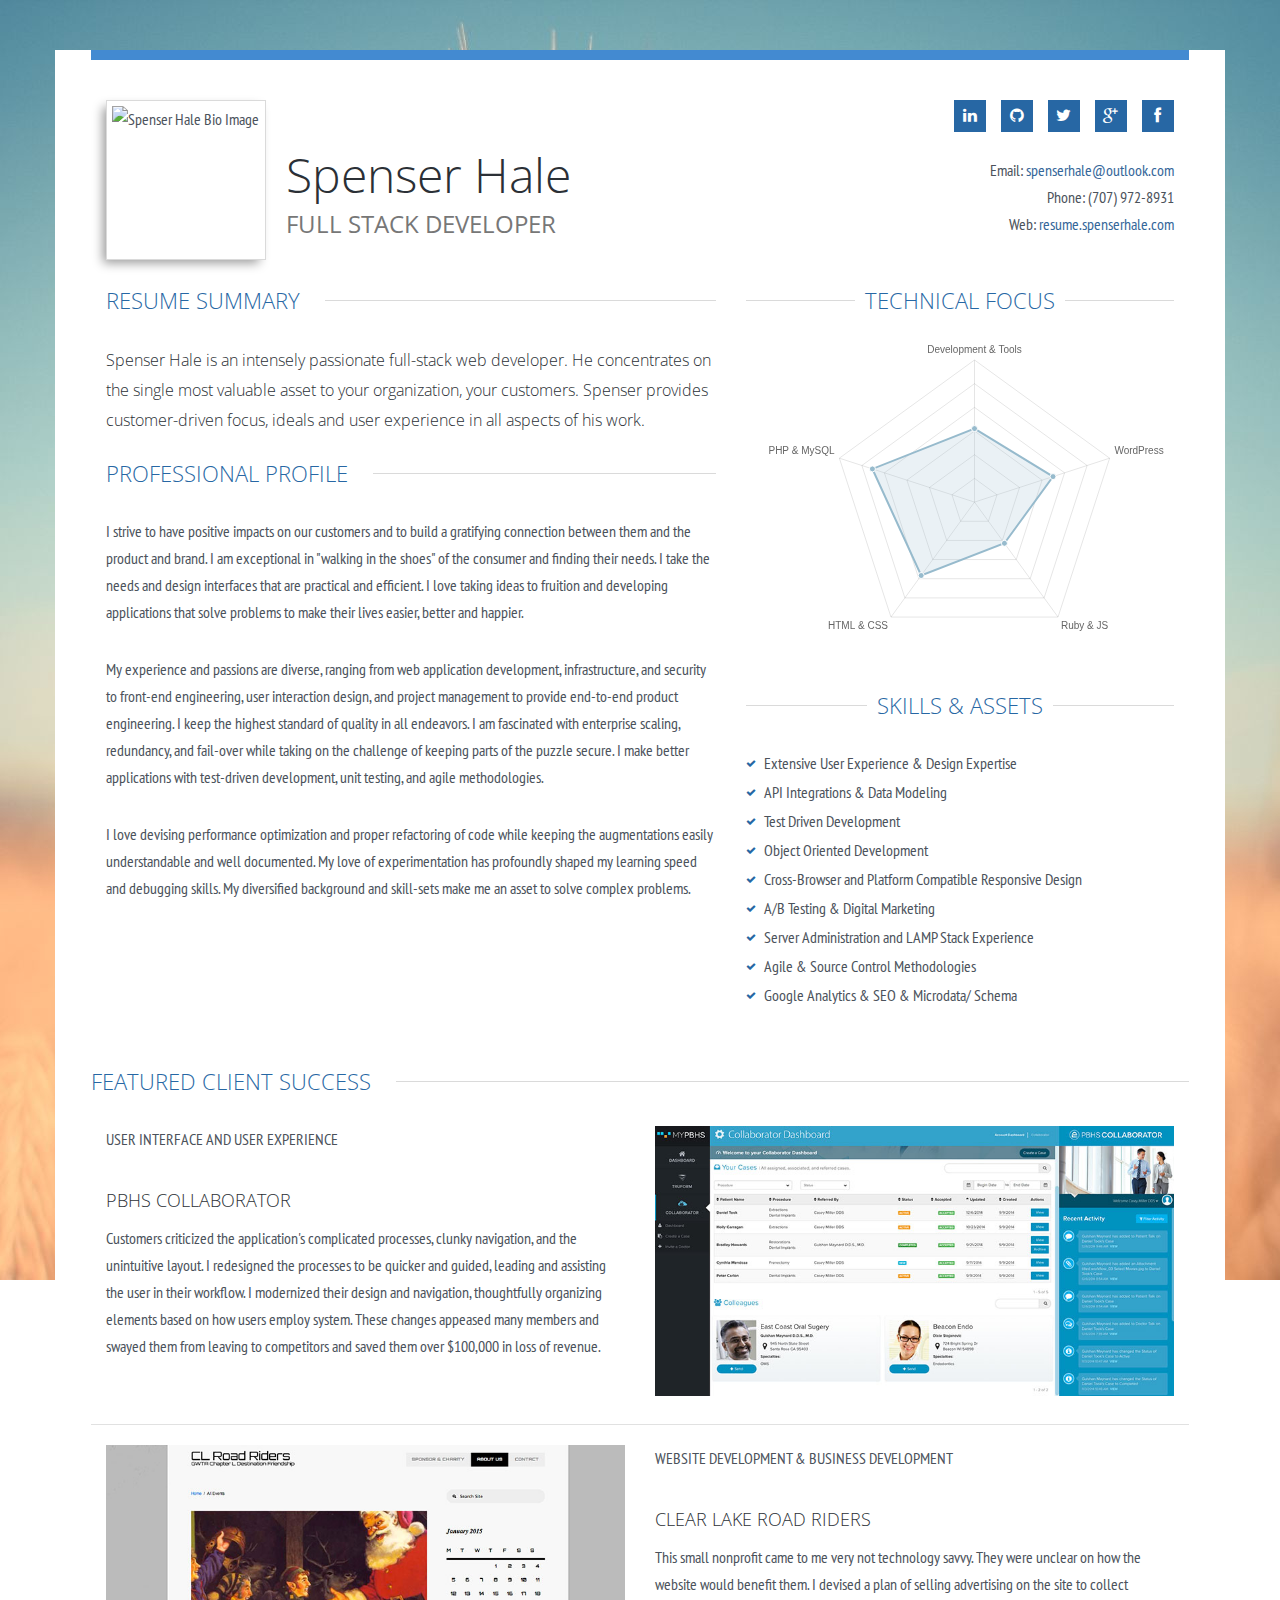
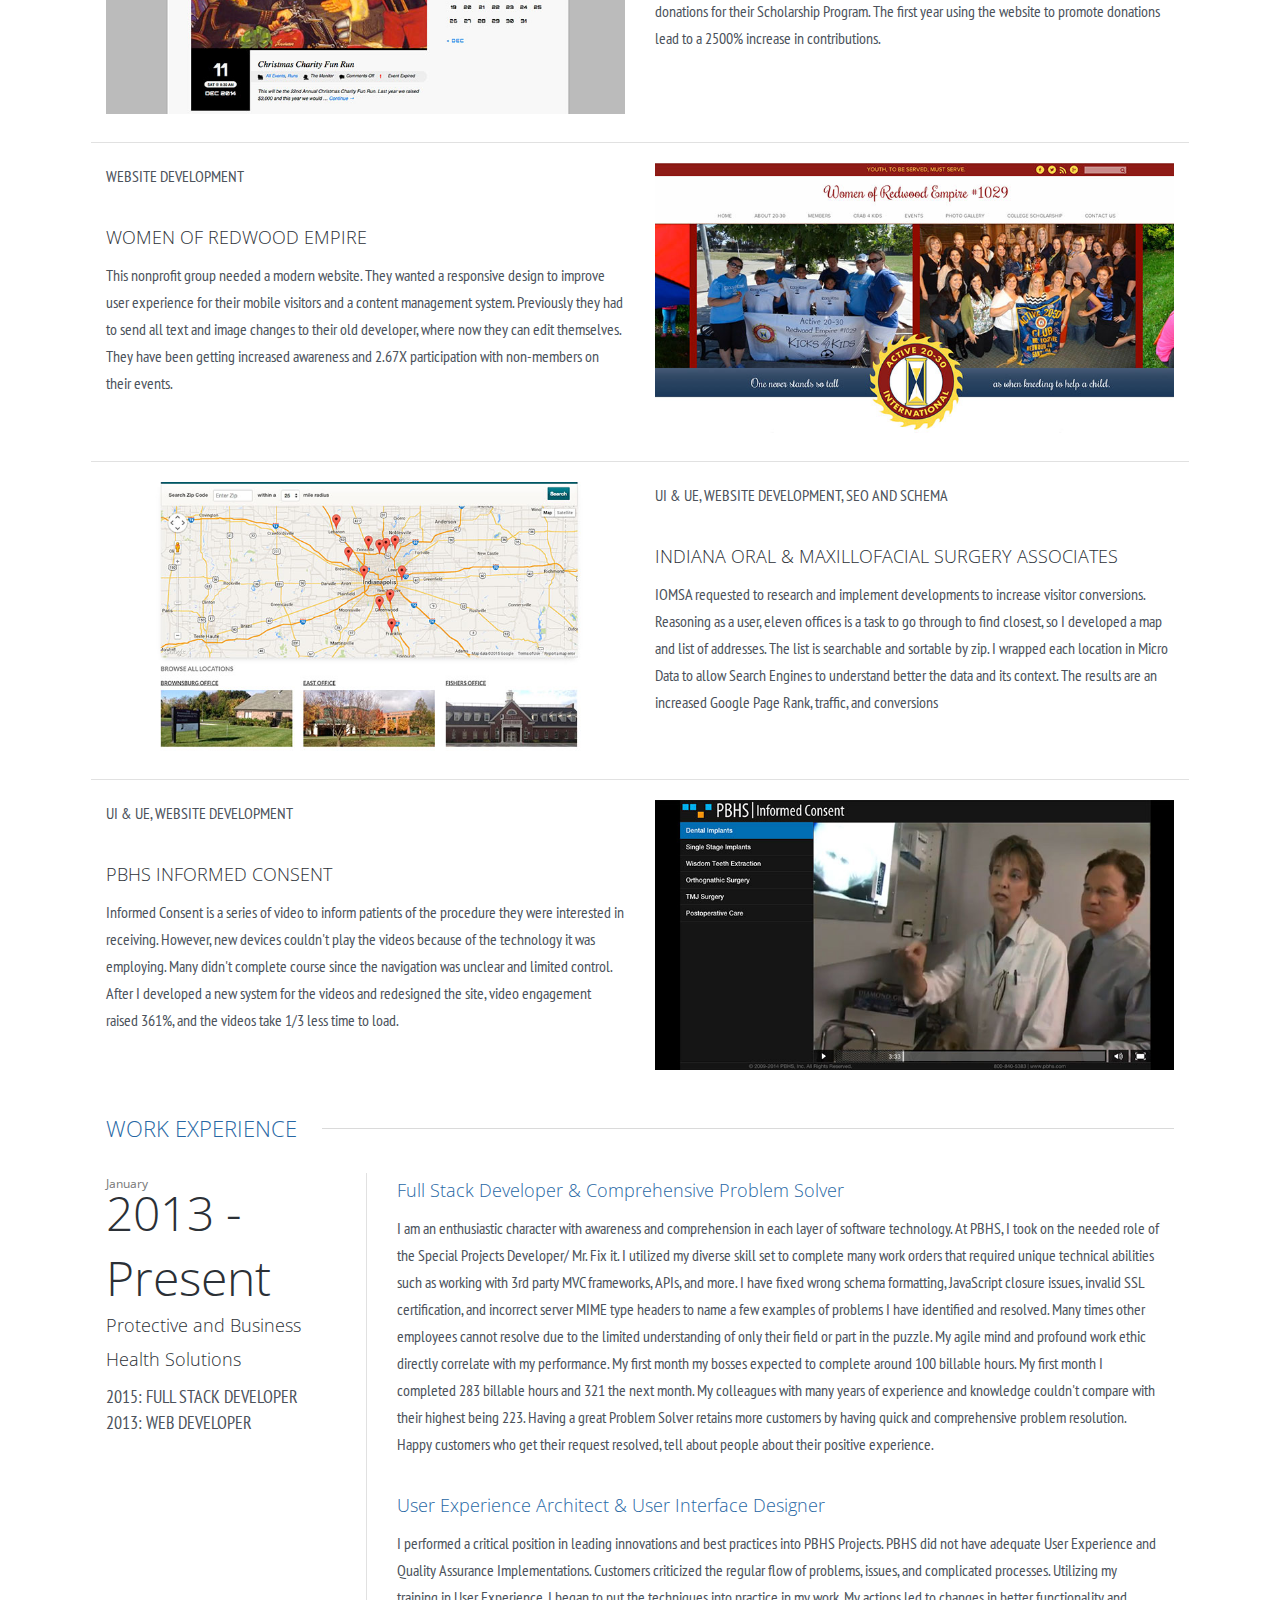
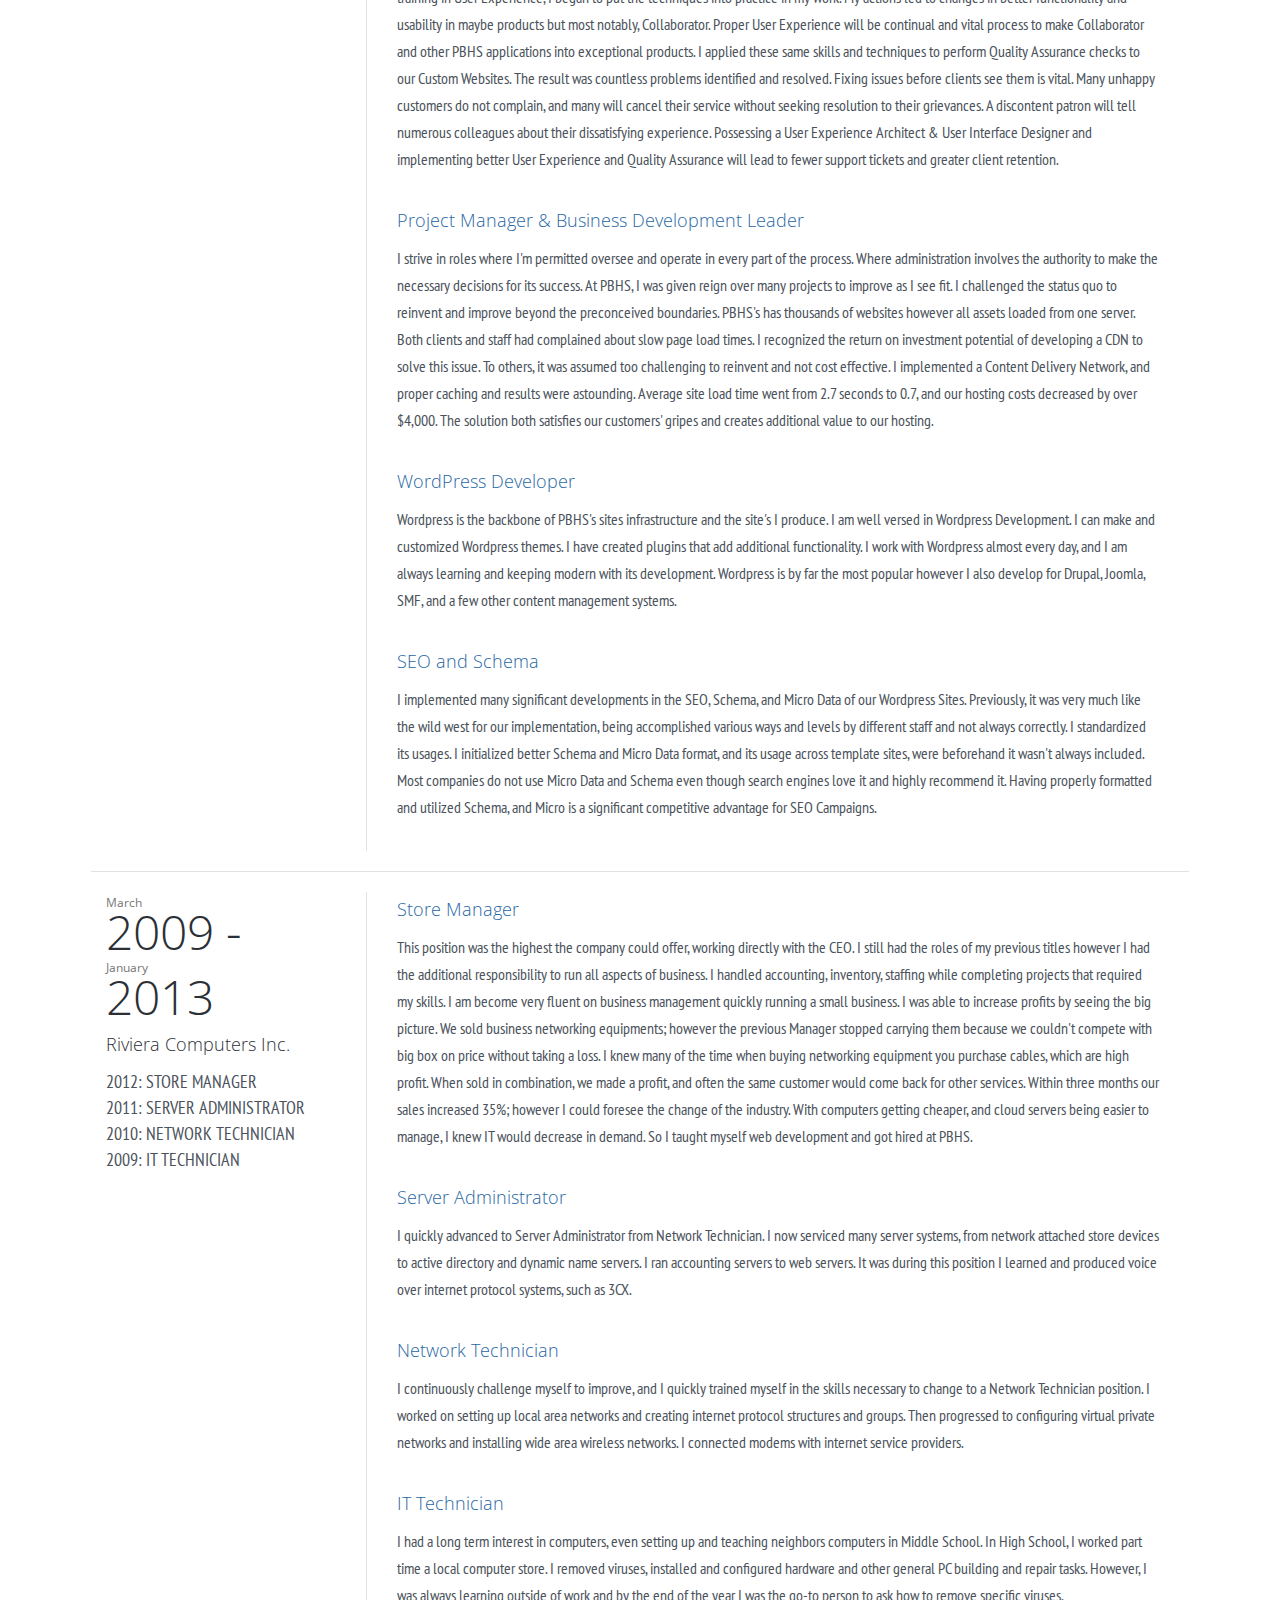
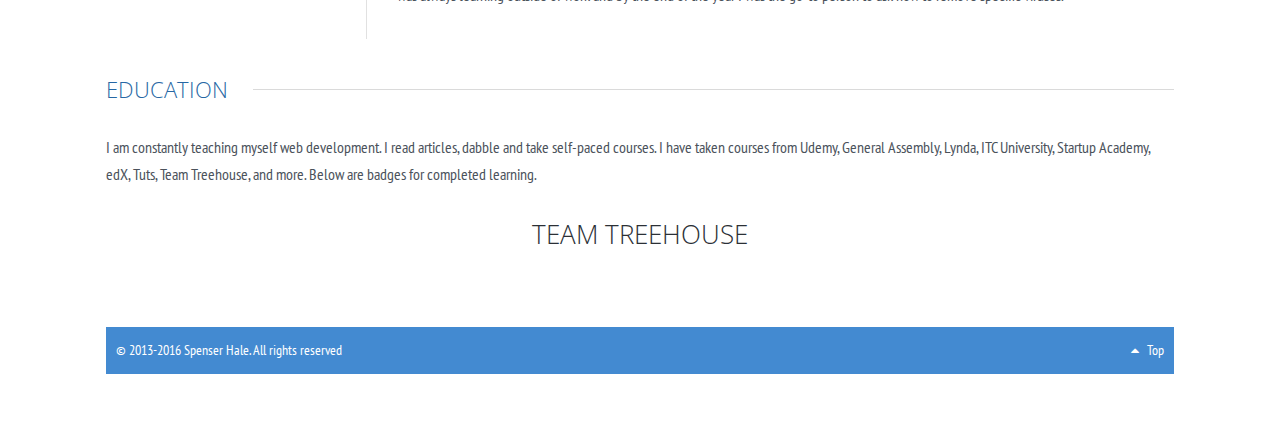
==== index.html @ 6c041282 "first commit" ====
<!DOCTYPE html>
<html class="no-js">
<head>

	<meta charset="utf-8">
    <meta name="viewport" content="width=device-width, initial-scale=1, maximum-scale=1, user-scalable=0"/> 
	<meta http-equiv="X-UA-Compatible" content="IE=edge,chrome=1,requiresActiveX=true">
    
    
	<title> Spenser Hale :: Resume </title>
	<meta name="description" content="Spenser Hale Resume">
	<meta http-equiv="Access-Control-Allow-Origin" content="*">
    
    <!-- /// Favicons ////////  -->
    <link rel="apple-touch-icon-precomposed" sizes="144x144" href="apple-touch-icon-144-precomposed.png">
    <link rel="shortcut icon" href="favicon.png">

    <link href="//maxcdn.bootstrapcdn.com/bootstrap/3.3.0/css/bootstrap.min.css" rel="stylesheet">

	<!-- /// Template CSS ////////  -->
    <link rel="stylesheet" href="_layout/css/base.css">
    <link rel="stylesheet" href="_layout/css/grid.css">
    <link rel="stylesheet" href="_layout/css/elements.css">
    <link rel="stylesheet" href="_layout/css/layout.css">

	<!-- /// JS Plugins CSS ////////  -->
    <link rel="stylesheet" href="_layout/js/bxslider/jquery.bxslider.css">
    <link rel="stylesheet" href="_layout/js/magnificpopup/magnific-popup.css">
    
    <!-- /// Skin CSS ////////  -->
    <!-- <link rel="stylesheet" href="_layout/css/skins/default.css"> -->
    <link rel="stylesheet" href="_layout/css/skins/blue.css">
    <!-- <link rel="stylesheet" href="_layout/css/skins/green.css"> -->
    <!-- <link rel="stylesheet" href="_layout/css/skins/orange.css"> -->
    <!-- <link rel="stylesheet" href="_layout/css/skins/purple.css"> -->
    <!-- <link rel="stylesheet" href="_layout/css/skins/red.css"> -->
    
    <!-- /// Google Fonts ////////  -->
    <link rel="stylesheet" href="http://fonts.googleapis.com/css?family=Open+Sans:300,400,600,700">
    <link rel="stylesheet" href="http://fonts.googleapis.com/css?family=PT+Sans+Narrow:400,700">
    
    <!-- /// FontAwesome Icons 4.0.3 ////////  -->
	<link rel="stylesheet" href="_layout/css/fontawesome/font-awesome.min.css">
    

    <!-- /// Modernizr ////////  -->
    <script src="_layout/js/modernizr-2.6.2.min.js"></script>

    <style>@media (max-width: 767px) {
        .social-media-wrapper {width: 100%}
        a.social-icon {
            display: inline-block;
            float: none;
            margin: 0 10px;
            width: 32px !important; }
        .social-media { display: table-row; }
        .social-media-wrapper {
            display: table;
            text-align: center;
        } #header p.last { margin-top: 20px; }
        #header .cv-section-title h1 {
            padding-top: 0;
            margin-bottom: 14px;
        } #wrap {
            margin: 0;
        } .cv-section-title {
            padding: 0 15px;
            text-align: center;
        } .cv-section-title h1 {
            font-size: 2em;
        } body {
            background: none;
        } footer p {
            background: none;
        } footer .row {
            background-color: #438ad1;
        }
    }</style>
 
</head>
<body>

	
	
    <noscript>
    	<p class="javascript-required"> 
        	You seem to have Javascript disabled. 
            This website needs javascript in order to function properly.
		</p>
    </noscript>
    	
	<!--[if lte IE 8]>
        <p class="browser-update">
        	You are using an <strong>outdated</strong> browser. Please 
        	<a href="http://windows.microsoft.com/en-us/internet-explorer/download-ie">upgrade your browser</a> 
            to improve your experience.
		</p>
    <![endif]-->
 
	<div id="wrap" class="container">
	
		<div id="header">
        
		<!-- /// HEADER  //////////////////////////////////////////////////////////////////////////////////////////////////////////// -->				                	
            
            <div class="row cv-section">
                <div class="col-sm-7">
                    
                    <div class="cv-section-title">

                        <img src="http://gravatar.com/avatar/6a8dc7c1d7dfb67eae6c291654abf3b8?s=200" height="160" width="160" alt="Spenser Hale Bio Image">

                        <h1>
                            Spenser Hale
                            <small>Full Stack Developer</small>
                        </h1>

                    </div><!-- end .cv-section-title -->
                    
                </div><!-- end .col-sm-7 -->
                <div class="col-sm-5">
                    
                    <div class="social-media-wrapper float-right text-right">

                        <div class="social-media fixed hidden-print">
                            <a href="https://www.linkedin.com/pub/spenser-hale/42/145/a77" target="_blank" class="linkedin-icon social-icon">
                                <i class="fa fa-linkedin"></i>
                            </a>
                            <a href="https://github.com/spenserhale" target="_blank" class="github-icon social-icon">
                                <i class="fa fa-github"></i>
                            </a>
                            <a href="https://twitter.com/spenser_hale" target="_blank" class="twitter-icon social-icon">
                                <i class="fa fa-twitter"></i>
                            </a>
                            <a href="https://www.google.com/+SpenserHale-WebDev" target="_blank" class="googleplus-icon social-icon">
                                <i class="fa fa-google-plus"></i>
                            </a>
                            <a href="https://www.facebook.com/spenser.hale" target="_blank" class="facebook-icon social-icon">
                                <i class="fa fa-facebook"></i>
                            </a>
                        </div>
                        <p class="last">
                            <span class="hidden-tablet">Email: </span><a href="mailto:spenserhale@outlook.com" class="hidden-print-url">spenserhale@outlook.com</a>
                            <br><span class="hidden-tablet">Phone: </span>(707) 972-8931
                            <br><span class="hidden-tablet">Web: </span><a href="http://resume.spenserhale.com" class="hidden-print-url">resume.spenserhale.com</a>
                        </p>
                        
                        <!-- // Menu // -->
                        <!--
                        <ul class="menu">
                            <li class="current">
                                <a href="index.html">Resume /</a>
                            </li>
                            <li>
                                <a href="portfolio.html">Portfolio /</a>
                            </li>
                            <li>
                                <a href="contact.html">Contact</a>
                            </li>
                        </ul>
                        -->
                        
                    </div><!-- end .cv-item -->
                    
                </div><!-- end .col-sm-5 -->
            </div><!-- end .cv-section -->		

		<!-- //////////////////////////////////////////////////////////////////////////////////////////////////////////////////////// -->

		</div><!-- end #header -->
		<div id="content">
		
		<!-- /// CONTENT  /////////////////////////////////////////////////////////////////////////////////////////////////////////// -->

			<section id="profile" class="cv-section">
                <div class="row">
                    <div class="col-sm-7">

                        <div class="cv-section-title">

                            <h2>
                                <span>Resume Summary</span>
                            </h2>

                        </div><!-- end .cv-section-title -->

                        <h4 class="text-left">
                            Spenser Hale is an intensely passionate full-stack web developer. He concentrates on the single most valuable asset to your organization, your customers.
                            Spenser provides customer-driven focus, ideals and user experience in all aspects of his work.
                        </h4>

                        <div class="cv-section-title">

                            <h2>
                                <span>Professional Profile</span>
                            </h2>

                        </div><!-- end .cv-section-title -->

                        <p>
                            I strive to have positive impacts on our customers and to build a gratifying connection between them and the product and brand.
                            I am exceptional in "walking in the shoes" of the consumer and finding their needs. I take the needs and design interfaces that are practical and efficient.
                            I love taking ideas to fruition and developing applications that solve problems to make their lives easier, better and happier.
                        </p>
                        <p>
                            My experience and passions are diverse, ranging from web application development, infrastructure, and security to front-end engineering, user interaction design,
                            and project management to provide end-to-end product engineering. I keep the highest standard of quality in all endeavors. I am fascinated with enterprise scaling,
                            redundancy, and fail-over while taking on the challenge of keeping parts of the puzzle secure. I make better applications with test-driven development, unit testing,
                            and agile methodologies.
                        </p>
                        <p>
                            I love devising performance optimization and proper refactoring of  code while keeping the augmentations easily understandable and well documented.
                            My love of experimentation has profoundly shaped my learning speed and debugging skills. My diversified background and skill-sets make me an asset to solve complex problems.
                        </p>

                    </div><!-- end .col-sm-7 -->
                    <div class="col-sm-5">

                        <div class="cv-section-title">

                            <h2 class="text-center">
                                <span>Technical Focus</span>
                            </h2>

                        </div><!-- end .cv-section-title -->

                        <canvas id="mySkillsChart" width="400" height="275"></canvas>

                        <div class="cv-section-title">

                            <h2 class="text-center">
                                <span>Skills &amp; Assets</span>
                            </h2>

                        </div><!-- end .cv-section-title -->

                        <div class="row">
                            <div class="col-sm-12">

                                <ul class="check">
                                    <li>Extensive User Experience &amp; Design Expertise</li>
                                    <li>API Integrations &amp; Data Modeling</li>
                                    <li>Test Driven Development</li>
                                    <li>Object Oriented Development</li>
                                    <li>Cross-Browser and Platform Compatible Responsive Design</li>
                                    <li>A/B Testing &amp; Digital Marketing</li>
                                    <li>Server Administration and LAMP Stack Experience</li>
                                    <li>Agile &amp; Source Control Methodologies</li>
                                    <li>Google Analytics &amp; SEO &amp; Microdata/ Schema</li>
                                </ul>

                            </div><!-- end .col-sm-6 -->
                        </div>

                    </div><!-- end .col-sm-5 -->
                </div><!-- end .row -->
            </section><!-- end .cv-section -->

            <section id="portfolio" class="cv-section">
            <div class="row title">
                <div class="cv-section-title">

                    <h2>
                        <span>Featured Client Success</span>
                    </h2>

                </div><!-- end .cv-section-title -->
            </div>

            <article class="row content">
                <div class="col-sm-6">

                    <img class="responsive-img" src="_content/portfolio/collaborator.jpg" alt="">

                </div><!-- end .col-sm-6 -->
                <div class="col-sm-6">

                    <p class="text-uppercase">User Interface and User Experience</p>

                    <h3 class="text-uppercase">
                        <!--<a href="#">Lorem ipsum dolor sit amet, consecteur</a>-->
                        PBHS Collaborator
                    </h3>

                    <p>
                        Customers criticized the application's complicated processes, clunky navigation, and the
                        unintuitive layout. I redesigned the processes to be quicker and guided, leading and assisting
                        the user in their workflow. I modernized their design and navigation, thoughtfully organizing
                        elements based on how users employ system. These changes appeased many members and swayed them
                        from leaving to competitors and saved them over $100,000 in loss of revenue.
                    </p>

                    <!--<a class="btn text-uppercase" href="#">View Live</a>-->

                </div><!-- end .col-sm-6 -->
            </article>

            <article class="row content">
                <div class="col-sm-6">


                    <img class="responsive-img" src="_content/portfolio/clearlakeroadriders.jpg" alt="">


                </div><!-- end .col-sm-6 -->
                <div class="col-sm-6">

                    <p class="text-uppercase">Website Development & Business Development</p>

                    <h3 class="text-uppercase">
                        <!--<a href="#">Lorem ipsum dolor sit amet, consecteur</a>-->
                        Clear Lake Road Riders
                    </h3>

                    <p>
                        This small nonprofit came to me very not technology savvy. They were unclear on how the
                        website would benefit them. I devised a plan of selling advertising on the site to collect
                        donations for their Scholarship Program. The first year using the website to promote donations
                        lead to a 2500% increase in contributions.
                    </p>

                    <!--<a class="btn text-uppercase" href="#">View Live</a>-->

                </div><!-- end .col-sm-6 -->
            </article>

            <article class="row content">
                <div class="col-sm-6">


                    <img class="responsive-img" src="_content/portfolio/redwoodempire.jpg" alt="">


                </div><!-- end .col-sm-6 -->
                <div class="col-sm-6">

                    <p class="text-uppercase">Website Development</p>

                    <h3 class="text-uppercase">
                        <!--<a href="#">Lorem ipsum dolor sit amet, consecteur</a>-->
                        Women of Redwood Empire
                    </h3>

                    <p>
                        This nonprofit group needed a modern website. They wanted a responsive design to improve user
                        experience for their mobile visitors and a content management system. Previously they had to
                        send all text and image changes to their old developer, where now they can edit themselves.
                        They have been getting increased awareness and 2.67X participation with non-members on their events.
                    </p>

                    <!--<a class="btn text-uppercase" href="#">View Live</a>-->

                </div><!-- end .col-sm-6 -->
            </article>

            <article class="row content">
                <div class="col-sm-6">


                    <img class="responsive-img" src="_content/portfolio/map.jpg" alt="">


                </div><!-- end .col-sm-6 -->
                <div class="col-sm-6">

                    <p class="text-uppercase">UI & UE, Website Development, SEO and Schema</p>

                    <h3 class="text-uppercase">
                        INDIANA ORAL & MAXILLOFACIAL SURGERY ASSOCIATES
                        <!--<a href="#">Lorem ipsum dolor sit amet, consecteur</a>-->
                    </h3>

                    <p>
                        IOMSA requested to research and implement developments to increase visitor conversions.
                        Reasoning as a user, eleven offices is a task to go through to find closest, so I developed a
                        map and list of addresses. The list is searchable and sortable by zip. I wrapped each location
                        in Micro Data to allow Search Engines to understand better the data and its context.
                        The results are an increased Google Page Rank, traffic, and conversions
                    </p>

                    <!--<a class="btn text-uppercase" href="#">View Live</a>-->

                </div><!-- end .col-sm-6 -->
            </article>

                <!--<article class="row content">-->
                    <!--<div class="col-sm-6">-->


                        <!--<img class="responsive-img" src="_content/portfolio/catfished-forum.jpg" alt="">-->


                    <!--</div>&lt;!&ndash; end .col-sm-6 &ndash;&gt;-->
                    <!--<div class="col-sm-6">-->

                        <!--<p class="text-uppercase">Website Development & Server Administration</p>-->

                        <!--<h3 class="text-uppercase">-->
                            <!--&lt;!&ndash;<a href="#">Lorem ipsum dolor sit amet, consecteur</a>&ndash;&gt;-->
                            <!--Catfish ED Forum-->
                        <!--</h3>-->

                        <!--<p>-->
                            <!--Ed Nassarre was a passionate fisherman, giving friend, and kind and thoughtful individual.-->
                            <!--He started an essential forum for local fisherman to discuss their experiences and trade-->
                            <!--information. After his passing; I took over keeping the site maintained to keep the community-->
                            <!--alive. Recently I redesigned it to keep up with modern design.-->
                        <!--</p>-->

                        <!--&lt;!&ndash;<a class="btn text-uppercase" href="#">View Live</a>&ndash;&gt;-->

                    <!--</div>&lt;!&ndash; end .col-sm-6 &ndash;&gt;-->
                <!--</article>-->

                <article class="row content">
                    <div class="col-sm-6">


                        <img class="responsive-img" src="_content/portfolio/informed-consent.jpg" alt="">


                    </div><!-- end .col-sm-6 -->
                    <div class="col-sm-6">

                        <p class="text-uppercase">UI & UE, Website Development</p>

                        <h3 class="text-uppercase">
                            PBHS Informed Consent
                            <!--<a href="#">Lorem ipsum dolor sit amet, consecteur</a>-->
                        </h3>

                        <p>
                            Informed Consent is a series of video to inform patients of the procedure they were
                            interested in receiving. However, new devices couldn't play the videos because of the
                            technology it was employing. Many didn't complete course since the navigation was unclear
                            and limited control. After I developed a new system for the videos and redesigned the site,
                            video engagement raised 361%, and the videos take 1/3 less time to load.
                        </p>

                        <!--<a class="btn text-uppercase" href="#">View Live</a>-->

                    </div><!-- end .col-sm-6 -->
                </article>

            </section>

            <!--<section id="portfolio2" class="cv-section">-->
                <!--<div class="row title">-->
                    <!--<div class="cv-section-title">-->

                        <!--<h2>-->
                            <!--<span>Small Business Websites Portfolio</span>-->
                        <!--</h2>-->

                    <!--</div>&lt;!&ndash; end .cv-section-title &ndash;&gt;-->
                <!--</div>-->

            <!--<article class="row content">-->
                <!--<div class="col-sm-6">-->


                    <!--<img class="responsive-img" src="_content/portfolio/lovies.jpg" alt="">-->


                <!--</div>&lt;!&ndash; end .col-sm-6 &ndash;&gt;-->
                <!--<div class="col-sm-6">-->

                    <!--<img class="responsive-img" src="_content/portfolio/cowboy.jpg" alt="">-->

                <!--</div>&lt;!&ndash; end .col-sm-6 &ndash;&gt;-->
            <!--</article>-->

            <!--<article class="row content">-->
                <!--<div class="col-sm-6">-->


                    <!--<img class="responsive-img" src="_content/portfolio/cooper-tires.jpg" alt="">-->


                <!--</div>&lt;!&ndash; end .col-sm-6 &ndash;&gt;-->
                <!--<div class="col-sm-6">-->

                    <!--<img class="responsive-img" src="_content/portfolio/catfished.jpg" alt="">-->

                <!--</div>&lt;!&ndash; end .col-sm-6 &ndash;&gt;-->
            <!--</article>-->

            <!--<article class="row content">-->
                <!--<div class="col-sm-6">-->


                    <!--<img class="responsive-img" src="_content/portfolio/mike.jpg" alt="">-->


                <!--</div>&lt;!&ndash; end .col-sm-6 &ndash;&gt;-->
                <!--<div class="col-sm-6">-->

                    <!--<img class="responsive-img" src="_content/portfolio/novus-solutions.jpg" alt="">-->

                <!--</div>&lt;!&ndash; end .col-sm-6 &ndash;&gt;-->
            <!--</article>-->

            <!--</section>&lt;!&ndash; end of #portfolio &ndash;&gt;-->
            
            <section id="work-experience" class="cv-section">
                <div class="row title">
                    <div class="col-sm-12">

                        <div class="cv-section-title">

                            <h2>
                                <span>Work Experience</span>
                            </h2>

                        </div><!-- end .cv-section-title -->

                    </div>
                </div><!-- end .row -->

                <article class="row content">
                    <div class="col-sm-3">

                        <div class="cv-section-title">

                            <h1>
                            	<span>
                                	2013
                                    <small>January</small>
                                </span>
                                -
                                <span>Present</span>
                            </h1>


                            <h3>Protective and Business Health Solutions</h3>

                            <p>
                                2015: Full Stack Developer <br>
                                2013: Web Developer
                            </p>

                        </div><!-- end .cv-section-title -->

                    </div><!-- end .col-sm-3 -->
                    <div class="col-sm-9">
                        <div class="col-sm-12">
                            <h3>Full Stack Developer & Comprehensive Problem Solver</h3>

                            <p>
                                I am an enthusiastic character with awareness and comprehension in each layer of software technology. At PBHS, I took on the needed role of the Special Projects Developer/ Mr. Fix it. I utilized my diverse skill set to complete many work orders that required unique technical abilities such as working with 3rd party MVC frameworks, APIs, and more. I have fixed wrong schema formatting, JavaScript closure issues, invalid SSL certification, and incorrect server MIME type headers to name a few examples of problems I have identified and resolved. Many times other employees cannot resolve due to the limited understanding of only their field or part in the puzzle. My agile mind and profound work ethic directly correlate with my performance. My first month my bosses expected to complete around 100 billable hours. My first month I completed 283 billable hours and 321 the next month. My colleagues with many years of experience and knowledge couldn't compare with their highest being 223. Having a great Problem Solver retains more customers by having quick and comprehensive problem resolution. Happy customers who get their request resolved, tell about people about their positive experience.
                            </p>
                        </div>
                        <div class="col-sm-12">
                            <h3>User Experience Architect & User Interface Designer</h3>

                            <p>
                                I performed a critical position in leading innovations and best practices into PBHS Projects. PBHS did not have adequate User Experience and Quality Assurance Implementations. Customers criticized the regular flow of problems, issues, and complicated processes. Utilizing my training in User Experience, I began to put the techniques into practice in my work. My actions led to changes in better functionality and usability in maybe products but most notably, Collaborator. Proper User Experience will be continual and vital process to make Collaborator and other PBHS applications into exceptional products. I applied these same skills and techniques to perform Quality Assurance checks to our Custom Websites. The result was countless problems identified and resolved. Fixing issues before clients see them is vital. Many unhappy customers do not complain, and many will cancel their service without seeking resolution to their grievances. A discontent patron will tell numerous colleagues about their dissatisfying experience. Possessing a  User Experience Architect & User Interface Designer and implementing better User Experience and Quality Assurance will lead to fewer support tickets and greater client retention.
                            </p>
                        </div>
                        <div class="col-sm-12">
                            <h3>Project Manager & Business Development Leader</h3>

                            <p>
                                I strive in roles where I'm permitted oversee and operate in every part of the process. Where administration involves the authority to make the necessary decisions for its success. At PBHS, I was given reign over many projects to improve as I see fit. I challenged the status quo to reinvent and improve beyond the preconceived boundaries.

                                PBHS's has thousands of websites however all assets loaded from one server. Both clients and staff had complained about slow page load times. I recognized the return on investment potential of developing a CDN to solve this issue. To others, it was assumed too challenging to reinvent and not cost effective. I implemented a Content Delivery Network, and proper caching and results were astounding. Average site load time went from 2.7 seconds to 0.7, and our hosting costs decreased by over $4,000. The solution both satisfies our customers' gripes and creates additional value to our hosting.
                            </p>
                        </div>
                        <div class="col-sm-12">
                            <h3>WordPress Developer</h3>

                            <p>
                                Wordpress is the backbone of PBHS's sites infrastructure and the site's I produce. I am well versed in Wordpress Development. I can make and customized Wordpress themes. I have created plugins that add additional functionality. I work with Wordpress almost every day, and I am always learning and keeping modern with its development. Wordpress is by far the most popular however I also develop for Drupal, Joomla, SMF, and a few other content management systems.
                            </p>
                        </div>
                        <div class="col-sm-12">
                            <h3>SEO and Schema</h3>

                            <p>
                                I implemented many significant developments in the SEO, Schema, and Micro Data of our Wordpress Sites. Previously, it was very much like the wild west for our implementation, being accomplished various ways and levels by different staff and not always correctly. I standardized its usages. I initialized better Schema and Micro Data format, and its usage across template sites, were beforehand it wasn't always included. Most companies do not use Micro Data and Schema even though search engines love it and highly recommend it. Having properly formatted and utilized Schema, and Micro is a significant competitive advantage for SEO Campaigns.
                            </p>
                        </div>
                    </div><!-- end .col-sm-9 -->

                </article><!-- end of .row -->

                <article class="row content">
                    <div class="col-sm-3">

                        <div class="cv-section-title">

                            <h1>
                                <span>
                                    2009
                                    <small>March</small>
                                </span>
                                -
                                <span>
                                    2013
                                    <small>January</small>
                                </span>
                            </h1>


                            <h3>Riviera Computers Inc.</h3>

                            <p>
                                2012: Store Manager <br>
                                2011: Server Administrator <br>
                                2010: Network Technician <br>
                                2009: IT Technician
                            </p>

                        </div><!-- end .cv-section-title -->

                    </div><!-- end .col-sm-3 -->

                    <div class="col-sm-9">

                        <div class="col-sm-12">

                            <h3>Store Manager</h3>

                            <p>
                                This position was the highest the company could offer, working directly with the CEO. I still had the roles of my previous titles however I had the additional responsibility to run all aspects of business. I handled accounting, inventory, staffing while completing projects that required my skills. I am become very fluent on business management quickly running a small business. I was able to increase profits by seeing the big picture. We sold business networking equipments; however the previous Manager stopped carrying them because we couldn't compete with big box on price without taking a loss. I knew many of the time when buying networking equipment you purchase cables, which are high profit. When sold in combination, we made a profit, and often the same customer would come back for other services. Within three months our sales increased 35%; however I could foresee the change of the industry. With computers getting cheaper, and cloud servers being easier to manage, I knew IT would decrease in demand.  So I taught myself web development and got hired at PBHS.
                            </p>

                        </div>
                        <div class="col-sm-12">

                            <h3>Server Administrator</h3>

                            <p>
                                I quickly advanced to Server Administrator from Network Technician. I now serviced many server systems, from network attached store devices to active directory and dynamic name servers. I ran accounting servers to web servers. It was during this position I learned and produced voice over internet protocol systems, such as 3CX.
                            </p>

                        </div>
                        <div class="col-sm-12">

                            <h3>Network Technician</h3>

                            <p>
                                I continuously challenge myself to improve, and I quickly trained myself in the skills necessary to change to a Network Technician position. I worked on setting up local area networks and creating internet protocol structures and groups. Then progressed to configuring virtual private networks and installing wide area wireless networks. I connected modems with internet service providers.
                            </p>

                        </div>
                        <div class="col-sm-12">

                            <h3>IT Technician</h3>

                            <p>
                                I had a long term interest in computers, even setting up and teaching neighbors computers in Middle School. In High School, I worked part time a local computer store. I removed viruses, installed and configured hardware and other general PC building and repair tasks. However, I was always learning outside of work and by the end of the year I was the go-to person to ask how to remove specific viruses.
                            </p>

                        </div>
                    </div><!-- end .col-sm-9 -->
                </article>

            </section><!-- end of #work-experience -->

            <!--<section id="skills" class="cv-section">-->
                <!--<div class="row title">-->
                    <!--<div class="cv-section-title">-->

                        <!--<h2>-->
                            <!--<span>Technical Skills</span>-->
                        <!--</h2>-->

                    <!--</div>&lt;!&ndash; end .cv-section-title &ndash;&gt;-->
                <!--</div>-->
                <!--<article class="row content">-->
                    <!--<div class="col-sm-3">-->

                        <!--<div class="pie-chart" data-percent="90" data-barColor="#438ad1" data-trackColor="#d9d9d9" data-lineWidth="5" data-barSize="160">-->

                            <!--<div class="pie-chart-percent">-->
                                <!--<span></span>-->
                                <!--%-->
                            <!--</div>&lt;!&ndash; end .pie-chart-percent &ndash;&gt;-->

                        <!--</div>&lt;!&ndash; end .pie-chart &ndash;&gt;-->

                        <!--<div class="pie-chart-description">-->

                            <!--<h3 class="text-uppercase">Html5 &amp; Css3</h3>-->
                            <!--<p>Expert, 4 years</p>-->

                            <!--<p>Donec cursus nibh quis egestas metus id est semper dapibus. Aliquam iaculis semper facilisis-->
                                <!--eu lobortis enim molestie sit amet tortor. </p>-->

                        <!--</div>&lt;!&ndash; end .pie-chart-description &ndash;&gt;-->

                    <!--</div>&lt;!&ndash; end .col-sm-3 &ndash;&gt;-->
                    <!--<div class="col-sm-3">-->

                        <!--<div class="pie-chart" data-percent="75" data-barColor="#438ad1" data-trackColor="#d9d9d9" data-lineWidth="5" data-barSize="160">-->

                            <!--<div class="pie-chart-percent">-->
                                <!--<span></span>-->
                                <!--%-->
                            <!--</div>&lt;!&ndash; end .pie-chart-percent &ndash;&gt;-->

                        <!--</div>&lt;!&ndash; end .pie-chart &ndash;&gt;-->

                        <!--<div class="pie-chart-description">-->

                            <!--<h3>Javascript</h3>-->
                            <!--<p>Advanced, 2 years</p>-->

                            <!--<p>Vivamus nec neque nunc. Quisque vel eleifend neque, in elementum tortor. Phasellus mattis luctus-->
                                <!--ligula a sodales id est semper.</p>-->

                        <!--</div>&lt;!&ndash; end .pie-chart-description &ndash;&gt;-->

                    <!--</div>&lt;!&ndash; end .col-sm-3 &ndash;&gt;-->
                    <!--<div class="col-sm-3">-->

                        <!--<div class="pie-chart" data-percent="95" data-barColor="#438ad1" data-trackColor="#d9d9d9" data-lineWidth="5" data-barSize="160">-->

                            <!--<div class="pie-chart-percent">-->
                                <!--<span></span>-->
                                <!--%-->
                            <!--</div>&lt;!&ndash; end .pie-chart-percent &ndash;&gt;-->

                        <!--</div>&lt;!&ndash; end .pie-chart &ndash;&gt;-->

                        <!--<div class="pie-chart-description">-->

                            <!--<h3>Adobe Photoshop</h3>-->
                            <!--<p>Expert, 8 years</p>-->

                            <!--<p>Morbi eu lobortis enim. Mauris ac velit in turpis facilisis commodo. In ultrices commodo dui, sed-->
                                <!--venenatis velit sodales quis.</p>-->

                        <!--</div>&lt;!&ndash; end .pie-chart-description &ndash;&gt;-->

                    <!--</div>&lt;!&ndash; end .col-sm-3 &ndash;&gt;-->
                    <!--<div class="col-sm-3">-->

                        <!--<div class="pie-chart" data-percent="60" data-barColor="#438ad1" data-trackColor="#d9d9d9" data-lineWidth="5" data-barSize="160">-->

                            <!--<div class="pie-chart-percent">-->
                                <!--<span></span>-->
                                <!--%-->
                            <!--</div>&lt;!&ndash; end .pie-chart-percent &ndash;&gt;-->

                        <!--</div>&lt;!&ndash; end .pie-chart &ndash;&gt;-->

                        <!--<div class="pie-chart-description">-->

                            <!--<h3>Back-end Development</h3>-->
                            <!--<p>Beginer, 2 years</p>-->

                            <!--<p>Cras lacinia, nibh non euismod eleifend, urna est rhoncus velit, ut pharetra dolor justo sit amet.-->
                                <!--Maecenas vitae diam ornare ante rhoncus rutrum.</p>-->

                        <!--</div>&lt;!&ndash; end .pie-chart-description &ndash;&gt;-->

                    <!--</div>&lt;!&ndash; end .col-sm-3 &ndash;&gt;-->
                <!--</article>-->
            <!--</section>&lt;!&ndash; end of #skills &ndash;&gt;-->

            <section id="education" class="cv-section">

                <div class="row title">
                    <div class="col-sm-12">

                        <div class="cv-section-title">

                            <h2>
                                <span>Education</span>
                            </h2>

                        </div><!-- end .cv-section-title -->
                    </div>
                </div>

                <article class="row content">
                    <div class="col-sm-12">
                        <p>
                            I am constantly teaching myself web development. I read articles, dabble and take self-paced courses. I have taken courses from Udemy, General Assembly, Lynda, ITC University, Startup Academy, edX, Tuts, Team Treehouse, and more. <span  class="hidden-print">Below are badges for completed learning.</span>
                        </p>

                        <!-- Badges Container -->
                        <div class="badge-container hidden-print">

                            <!-- Title Markup -->
                            <div class="cv-section-title">

                            <h3 id="treehouse-count" class="text-uppercase">Team Treehouse<br/>
                                <small></small></h3>

                            </div><!-- end .cv-section-title -->

                            <!-- ul tag where badge li's are appended -->
                            <ul id="badges"></ul>
                        </div>
                    </div>
                </article>

                <!--<div class="row title">-->
                    <!--<div class="col-sm-12">-->

                        <!--<div class="cv-section-title">-->

                            <!--<h2>-->
                                <!--<span>Course Projects</span>-->
                            <!--</h2>-->

                        <!--</div>&lt;!&ndash; end .cv-section-title &ndash;&gt;-->
                    <!--</div>-->
                <!--</div>-->

                <!--<article class="row content">-->
                    <!--<div class="col-sm-6">-->

                        <!--<p class="text-uppercase">Website Development & eCommerce</p>-->

                        <!--<h3 class="text-uppercase">-->
                            <!--&lt;!&ndash;<a href="#">Lorem ipsum dolor sit amet, consecteur</a>&ndash;&gt;-->
                            <!--Shirts 4 Mike-->
                        <!--</h3>-->

                        <!--<p>-->
                            <!--In this course, I built an eCommerce site from scratch.  There was no content management system and had to build out own controllers and models for the store. It also covers cross-site scripting prevention and form validation. In the last iteration of the courses, we tied in a database so client can update products.-->
                        <!--</p>-->

                        <!--&lt;!&ndash;<a class="btn text-uppercase" href="#">View Live</a>&ndash;&gt;-->

                    <!--</div>&lt;!&ndash; end .col-sm-6 &ndash;&gt;-->
                    <!--<div class="col-sm-6">-->


                        <!--<img class="responsive-img" src="_content/portfolio/mike.jpg" alt="">-->


                    <!--</div>&lt;!&ndash; end .col-sm-6 &ndash;&gt;-->
                <!--</article>-->

                <!--<article class="row content">-->
                    <!--<div class="col-sm-6">-->


                        <!--<img class="responsive-img" src="_content/portfolio/portfolio-theme.jpg" alt="">-->


                    <!--</div>&lt;!&ndash; end .col-sm-6 &ndash;&gt;-->
                    <!--<div class="col-sm-6">-->

                        <!--<p class="text-uppercase">Website Development</p>-->

                        <!--<h3 class="text-uppercase">-->
                            <!--Portfolio Theme-->
                            <!--&lt;!&ndash;<a href="#">Lorem ipsum dolor sit amet, consecteur</a>&ndash;&gt;-->
                        <!--</h3>-->

                        <!--<p>-->
                            <!--The Portfolio Theme is the result of completing Team Treehouse's Wordpress Theme Development course. It covered theme hierarchy, template parts, and how they work. We also built in custom post types and different blog styles.-->
                        <!--</p>-->

                        <!--&lt;!&ndash;<a class="btn text-uppercase" href="#">View Live</a>&ndash;&gt;-->

                    <!--</div>&lt;!&ndash; end .col-sm-6 &ndash;&gt;-->
                <!--</article>-->

            </section><!-- end .cv-section -->
            
		<!-- //////////////////////////////////////////////////////////////////////////////////////////////////////////////////////// -->

		</div><!-- end #content -->
		<footer>
		
		<!-- /// FOOTER     ///////////////////////////////////////////////////////////////////////////////////////////////////////// -->

			<div class="row">
            	<div class="col-sm-12">
                	
                    <p>&copy; 2013-2016 Spenser Hale. <span class="hidden-phone">All rights reserved</span></p>
                    
                    <a id="back-to-top" href="#" class="hidden-print">
                    	<i class="fa fa-caret-up"></i>
                        Top
                    </a>
                    
                </div><!-- end .col-sm-12 -->
            </div><!-- end .row -->
            
		<!-- //////////////////////////////////////////////////////////////////////////////////////////////////////////////////////// -->

		</footer><!-- end #footer -->
		
	</div><!-- end #wrap -->    


    <!-- /// jQuery ////////  -->
	<script src="_layout/js/jquery-2.1.0.min.js"></script>

    <!-- //Chart -->
    <script src="_layout/js/chart.min.js"></script>
  
    <!-- /// ViewPort ////////  -->
	<script src="_layout/js/viewport/jquery.viewport.js"></script>
    
    <!-- /// Easing ////////  -->
	<script src="_layout/js/easing/jquery.easing.1.3.js"></script>

    <!-- /// SimplePlaceholder ////////  -->
	<script src="_layout/js/simpleplaceholder/jquery.simpleplaceholder.js"></script>

    <!-- /// Fitvids ////////  -->
    <script src="_layout/js/fitvids/jquery.fitvids.js"></script>
    
    <!-- /// Superfish Menu ////////  -->
	<script src="_layout/js/superfish/hoverIntent.js"></script>
    <script src="_layout/js/superfish/superfish.js"></script>
    
    <!-- /// bxSlider ////////  -->
	<script src="_layout/js/bxslider/jquery.bxslider.min.js"></script>
    
   	<!-- /// Magnific Popup ////////  -->
	<script src="_layout/js/magnificpopup/jquery.magnific-popup.min.js"></script>
    
    <!-- /// Isotope ////////  -->
	<script src="_layout/js/isotope/isotope.pkgd.min.js"></script>
    <script src="_layout/js/isotope/imagesloaded.pkgd.min.js"></script>
    
    <!-- /// Parallax ////////  -->
	<script src="_layout/js/parallax/jquery.parallax.min.js"></script>	
	
	<!-- /// EasyPieChart ////////  -->
	<script src="_layout/js/easypiechart/jquery.easypiechart.min.js"></script>
    
    <!-- /// Easy Tabs ////////  -->
    <script src="_layout/js/easytabs/jquery.easytabs.min.js"></script>	
    
    <!-- /// Form validate ////////  -->
    <script src="_layout/js/jqueryvalidate/jquery.validate.min.js"></script>
    
	<!-- /// Form submit ////////  -->
    <script src="_layout/js/jqueryform/jquery.form.min.js"></script>
    
    <!-- /// gMap ////////  -->
	<script src="http://maps.google.com/maps/api/js?sensor=false"></script>
	<script src="_layout/js/gmap/jquery.gmap.min.js"></script>
    


	<!-- /// Custom JS ////////  -->
	<script src="_layout/js/plugins.js"></script>	
	<script src="_layout/js/scripts.js"></script>

</body>
</html>
---- _layout/css/base.css ----
/**
 * Name: base.css
 * Version: 1.0.0
 *	
 *	-
 *
 *	T.O.C
 *	
 *	#CssReset
 *	#Typography
 *		#Links
 *		#Lists
 *		#Images
 *		#Tables
 *		#Forms
 *		#Misc
 */


/* ==========================================================================
   #CssReset
   ========================================================================== */

	html, body, div, span, applet, object, iframe,
	h1, h2, h3, h4, h5, h6, p, blockquote, pre,
	a, abbr, acronym, address, big, cite, code,
	del, dfn, em, img, ins, kbd, q, s, samp,
	small, strike, strong, sub, sup, tt, var,
	b, u, i, center,
	dl, dt, dd, ol, ul, li,
	fieldset, form, label, legend,
	table, caption, tbody, tfoot, thead, tr, th, td,
	article, aside, canvas, details, embed, 
	figure, figcaption, footer, header, hgroup, 
	menu, nav, output, ruby, section, summary,
	time, mark, audio, video {
		margin: 0;
		padding: 0;
		border: 0;
		font-size: 100%;
		font: inherit;
		vertical-align: baseline;
	}
	
	/* HTML5 display-role reset for older browsers */
	
	article, 
	aside, 
	details, 
	figcaption, 
	figure, 
	footer, 
	header, 
	hgroup, 
	menu, 
	nav, 
	section {
		display: block;
	}
	
	body {
		line-height: 1;
	}
	
	ol, 
	ul {
		list-style: none;
	}
	
	blockquote, 
	q {
		quotes: none;
	}
	
	blockquote:before, 
	blockquote:after,
	q:before, 
	q:after {
		content: "";
		content: none;
	}
	
	table {
		border-collapse: collapse;
		border-spacing: 0;
	}
	
	/**
	 * 1. Always force vertical scroll
	 * 2. Prevent iOS text size adjust after orientation change, without disabling user zoom.
	 */
	
	html { 
		font-size: 100%; 
		overflow-y: scroll; /* 1  */ 
		-ms-text-size-adjust: 100%; /* 2 */
    	-webkit-text-size-adjust: 100%; /* 2 */
		-webkit-font-smoothing: antialiased; 
	}


/* ==========================================================================
   #Typography
   ========================================================================== */
   
	body {
		background-color: #666;
		
		/*
		background: url(../images/bg-body.png) repeat top left;
		background: url(../images/bg-body2.png) repeat top left;
		background: url(../images/bg-body3.png) repeat top left;
		background: url(../images/bg-body4.png) repeat top left;
		background: url(../images/bg-body5.png) repeat top left;
		background: url(../images/bg-body6.png) repeat top left;
		background: url(../images/bg-body7.png) repeat top left;
		background: url(../images/bg-body8.png) repeat top left;
		background: url(../images/bg-body9.png) repeat top left;
		background: url(../images/bg-body10.png) repeat top left;
		background: url(../images/bg-body11.png) repeat top left;
		background: url(../images/bg-body12.png) repeat top left;
		background: url(../images/bg-body13.png) repeat top left;
		background: url(../images/bg-body14.png) repeat top left;
		background: url(../images/bg-body15.png) repeat top left;
		background: url(../images/bg-body16.png) repeat top left;
		background: url(../images/bg-body17.png) repeat top left;
		background: url(../images/bg-body18.png) repeat top left;
		background: url(../images/bg-body19.png) repeat top left;
		background: url(../images/bg-body20.png) repeat top left;
		*/
		
		color: #4b525b;
		font: 16px 'PT Sans Narrow', sans-serif;
		line-height: 27px;	
	}
	
	h1, 
	h2, 
	h3, 
	h4, 
	h5, 
	h6 {
		color: #2b3036;
		font-family: 'Open Sans', Arial, sans-serif;
		font-weight: lighter;
	}
		
	h1 a, 
	h2 a, 
	h3 a, 
	h4 a, 
	h5 a, 
	h6 a { 
		font-weight: inherit; 
	}
	
	h1 {
		margin-bottom: 14px; 	 
		font-size: 28px; 
		line-height: 50px; 
	}
	
	h2 { 
		margin-bottom: 10px;	
		font-size: 22px; 
		line-height: 40px;  
	}
	
	h3 { 
		margin-bottom: 8px;
		font-size: 18px; 
		line-height: 34px;   
	}
	
	h4 {
		margin-bottom: 4px; 
		font-size: 16px; 
		line-height: 30px;   
	}
	
	h5 { 
		font-size: 14px; 
		line-height: 24px; 
	}
	
	h6 { 
		font-size: 12px; 
		line-height: 21px; 
	}
	
	p { margin-bottom: 30px; }
	em { font-style: italic; }
	strong { font-weight: bold; }
	small { font-size: 90%; }
	
	sub { 
		vertical-align: sub; 
		font-size: 75%; 
	}
	
	sup { 
		vertical-align: super; 
		font-size: 75%; 
	}
	
	abbr[title] {  
		border-bottom: 1px dotted #999; 
		cursor: help;
	}
	
	address { 
		display: block; 
		margin-bottom: 20px; 
	}
	
	address a { color: #4b525b; }
	
	blockquote {}
	
	blockquote p { font-style: italic; }
	
	blockquote span { 
		display: block;
		margin-top: 5px;
		color: #999999;  
	}
	
	blockquote span:before { content: '\2013 \00A0'; }

	hr { 
		height: 0; 
		border: solid #efefef; 
		border-width: 1px 0 0 0;
		margin: 30px 0;
	}

	code, 
	pre { 
		-webkit-border-radius: 3px;
			    border-radius: 3px;	
		font-family: Monaco, Menlo, Consolas, "Courier New", monospace;			
	}
	
	code { 
		padding: 1px 4px;
		border: 1px solid #e1e1e8;
		background-color: #f7f7f7;  
		color: #d14;  
	}
	
	pre { 
		display: block;
		padding: 20px;
		border: 1px solid #e1e1e8;   
		margin-bottom: 20px;
		overflow-x: auto; 
		white-space: pre-wrap;
		background-color: #f7f7f7; 
	}
	
	/* Typography Helper Classes */
	
	/**
	 * <div class="hr"></div> acts like an <hr />
	 */
	
	.hr { 
		border-top: 1px solid #efefef;  
		margin: 30px 0;
	}
	
	.text-left { text-align: left; }
	.text-right { text-align: right; }
	.text-center { text-align: center; }
	
	.text-highlight { 
		padding: 1px 5px; 
		background-color: #d5edf8; 
		color: #111111; 
	}

	.text-uppercase { text-transform: uppercase; }
	
	.mute{ color: #aaa; }
	
	p.last,
	h1.last,
	h2.last,
	h3.last,
	h4.last,
	h5.last,
	address.last { margin-bottom: 0; }
	
/* #Links
   ========================================================================== */
	
	a, 
	a:visited { 
		color: #346699; 
		text-decoration: none; 
	}
	
   /**
	* 1. Remove the gray background color from active links in IE 10.
	*/
	
	a:active {
 		background: transparent; /* 1 */
	}
	
	a:hover, 
	a:focus { 
		text-decoration: underline;
		outline: none; 
	}	
	
/* #Lists
   ========================================================================== */
	
	ul, 
	ol { 
		margin-bottom: 20px;
		list-style-position: inside; 
	}
	
	ul ul, 
	ul ol, 
	ol ol, 
	ol ul { 
		margin-left: 30px; 
		margin-bottom: 0; 
	}
	
	li {}
	
	ul { list-style-type: disc; }
	ol { list-style-type: decimal; }
	
	/* List Helper Classes */

	ul.last,
	ol.last { margin-bottom:0; }

/* #Images
   ========================================================================== */
	
	img {
		border: none; 
	}
	
	/* Images Helper Classes */
	
	.img-align-left { 
		float: left;
		margin: 5px 10px 0 0;  
	}
	
	.img-align-right { 
		float: right;
		margin: 5px 0 0 10px; 
	}

/* #Tables
   ========================================================================== */

	table { 
		width: 100%;
		margin-bottom: 20px; 
		border-collapse: collapse; 
		border-spacing: 0; 
		background-color: transparent; 
	}
	
	caption { 
		margin: 20px 0;
		text-align: center; 
	}

	table th, 
	table td {
		padding: 15px 8px; 
		border-top: 1px solid #dadada;
		text-align: center;
		vertical-align: top; 
	}
	
	table th { 
		border-top: none;
		background-color: #c9c9c9;
		color: #fff;
		font-family: 'Open Sans', Arial, sans-serif
		font-size: 18px;  
	}
	
	table thead th { vertical-align: bottom; }
	
/* #Forms
   ========================================================================== */

	form {}
	
	fieldset {}
	
	form p {}
	
	label {
		display: block;
		margin-bottom: 5px;
	}

	label span { color: #ff0000; }
	
	select,
	button,
	input[type="button"],
	input[type="reset"],
	input[type="submit"],
	input[type="radio"],
	input[type="checkbox"] {
	  cursor: pointer;
	}
	
	input,
	textarea,
	select {
		display: block;
		max-width: 100%;
		-webkit-box-sizing: border-box;
		   -moz-box-sizing: border-box;
				box-sizing: border-box;
		padding: 6px 10px;
		border: 1px solid #ddd;
		margin-bottom: 10px;
		background: #fff;
		color: #666;
		font: 16px 'PT Sans Narrow', sans-serif; 
	}
	
	input[type="text"]:focus,
	input[type="email"]:focus,
	input[type="url"]:focus,
	textarea:focus {
		border-color: #888;
  		outline: none;	
	}
	
	select { height: 32px; }
	
	select:focus {
	  outline: thin dotted #333;
	  outline: 5px auto -webkit-focus-ring-color;
	  outline-offset: -2px;
	}
	
	textarea { 
		height: 120px;
		overflow: auto; 
	}

	.radio,
	.checkbox {
		min-height: 18px;
		padding-left: 18px;
	}
	
	.radio input[type="radio"],
	.checkbox input[type="checkbox"] {
		float: left;
		margin-left: -18px;
	}
	
	input:-moz-placeholder,
	textarea:-moz-placeholder {
		color: #ccc;
	}
	
	input:-ms-input-placeholder,
	textarea:-ms-input-placeholder {
		color: #ccc;
	}
	
	input::-webkit-input-placeholder,
	textarea::-webkit-input-placeholder {
		color: #ccc;
	}

/* #Misc
   ========================================================================== */
---- _layout/css/grid.css ----
/**
 * Name: grid.css
 * Version: 1.0.0
 *	
 *	-
 *
 *	T.O.C
 *	
 *	#Base Grid
 *  #Large Display
 *	#Tablet (Portrait)
 *  #Mobile (Portrait and landscape)
 *  #Align
 *	#Responsive Images and embeds
 *	#Clearing
 *  #ResponsiveFormInputs
 */

.visible-phone {
    display: none !important;
}

.visible-tablet {
    display: none !important;
}

.hidden-desktop {
    display: none !important;
}

.visible-desktop {
    display: inherit !important;
}

@media (min-width: 768px) and (max-width: 979px) {

    .hidden-desktop {
        display: inherit !important;
    }

    .visible-desktop {
        display: none !important;
    }

    .visible-tablet {
        display: inherit !important;
    }

    .hidden-tablet {
        display: none !important;
    }

}

/* ==========================================================================
   #Mobile (Portrait and Landscape )
   ========================================================================== */

@media (max-width: 767px) {

    .hidden-desktop {
        display: inherit !important;
    }

    .visible-desktop {
        display: none !important;
    }

    .visible-phone {
        display: inherit !important;
    }

    .hidden-phone {
        display: none !important;
    }

}

/* ==========================================================================
   #Align
   ========================================================================== */

.float-left {
    float: left;
}

.float-right {
    float: right;
}

/* ==========================================================================
   #Responsive Images and Embeds
   ========================================================================== */

.responsive-img {
    max-width: 100%;
    height: auto;
}

/**
 	 * 1. 16/9 ratio
 	 */

.responsive-embed {
    position: relative;
    overflow: hidden;
    height: 0;
    padding: 0;
    padding-bottom: 56.25%; /* 1 */
    margin-bottom: 20px;
}

.responsive-embed iframe,
.responsive-embed object,
.responsive-embed embed {
    position: absolute;
    top: 0;
    left: 0;
    width: 100%;
    height: 100%;
}

/* ==========================================================================
   #Clearing
   ========================================================================== */

/**
 	 * Automatically Clear Fix rows
 	 */
/*
	.row:after {
		visibility: hidden;
		display: block;
		font-size: 0;
		content: " ";
		clear: both;
		height: 0;
	}
	*/

/**
 	 * Clear Fix hack
	 * Usage:  add  class="fixed"  to div's that have floated elements in them
 	 */

.fixed:after {
    visibility: hidden;
    display: block;
    font-size: 0;
    content: " ";
    clear: both;
    height: 0;
}

/**
 	 * Clear content
	 * Usage:  <br class="clear"> 
 	 */

	.clear {
      clear: both;
      display: block;
      overflow: hidden;
      visibility: hidden;
      width: 0;
      height: 0;
	}

@media print {
    .col-sm-1, .col-sm-2, .col-sm-3, .col-sm-4, .col-sm-5, .col-sm-6, .col-sm-7, .col-sm-8, .col-sm-9, .col-sm-10, .col-sm-11, .col-sm-12 {
        float: left
    }

    .col-sm-12 {
        width: 100%
    }

    .col-sm-11 {
        width: 91.66666667%
    }

    .col-sm-10 {
        width: 83.33333333%
    }

    .col-sm-9 {
        width: 75%
    }

    .col-sm-8 {
        width: 66.66666667%
    }

    .col-sm-7 {
        width: 58.33333333%
    }

    .col-sm-6 {
        width: 50%
    }

    .col-sm-5 {
        width: 41.66666667%
    }

    .col-sm-4 {
        width: 33.33333333%
    }

    .col-sm-3 {
        width: 25%
    }

    .col-sm-2 {
        width: 16.66666667%
    }

    .col-sm-1 {
        width: 8.33333333%
    }
}
---- _layout/css/elements.css ----
/**
 * Name: elements.css
 * Version: 1.0.0
 *	
 *	-
 *
 *	T.O.C
 *	
 *	#Accordions
 *  #Alerts
 *  #Back to top
 *	#Buttons
 *	#Callout Boxes
 *	#Custom Lists
 *	#Dividers
 *	#Google Maps
 *	#Icon Boxes
 *	#Milestones
 *	#Parallax
 *	#Pie charts
 *	#Pricing Tables
 *	#ProgressBars
 *	#SocialMedia
 *	#Styled Tables
 *	#Tabs
 *	#Testimonials
 */

/* ==========================================================================
   #Accordions
   ========================================================================== */

	/* Accordeon & Toggles */
	
	.accordion,
	.toggle { margin-bottom: 30px; }

	.accordion-item,
	.toggle-item { margin-bottom: 10px; }

	.accordion-item-toggle,
	.toggle-item-toggle {
		position: relative;
		display: block;
		padding: 15px 20px;
		border: 1px solid #dadada;
	}
	
	a.accordion-item-toggle,
	a.toggle-item-toggle { color: #4b525b; }
	
	.accordion-item-toggle:after,
	.toggle-item-toggle:after {
		position: absolute;
		top: 15px;
		right: 15px;
		font-size: 18px;
		content: "+";
	}
	
	.accordion-item-toggle.active:after,
	.toggle-item-toggle.active:after { content: "-"; }
	
	.accordion-item-toggle:hover,
	.accordion-item-toggle.active,
	.toggle-item-toggle:hover,
	.toggle-item-toggle.active {
		border-color: #2b3036;
		text-decoration: none; 
	}
	
	.accordion-item-content,
	.toggle-item-content { 
		padding: 15px 20px; 
		display: none; 
	}
	
	/*
	 * 1. Clearfix hack 
	 */
	.accordion-item-content:after,
	.toggle-item-content:after { /* 1 */
		visibility: hidden;
		display: block;
		font-size: 0;
		content: " ";
		clear: both;
		height: 0;
	}

	@media (max-width: 767px) {
 
	}

/* ==========================================================================
   #Alerts
   ========================================================================== */

	.alert {
		padding: 13px 15px;
		border: 1px solid #d1d1d1;
		border-radius: 3px;
		-webkit-box-shadow: 0 1px 2px 0 rgba(0, 0, 0, 0.1);
		        box-shadow: 0 1px 2px 0 rgba(0, 0, 0, 0.1);
		margin-bottom: 30px;
		background-color: #f8f8f8;
	}
	
	.alert i {
		position: relative;
		top: 1px;
		margin-right: 7px;
		font-size: 16px;
	}
	
	.alert.info {
		border: 1px solid #86cde3;
		background-color: #cce9f2;
		color: #3194b1;
	}
	
	.alert.success {
		border: 1px solid #b3cda1;
		background-color: #d8f1c6;
		color: #749958;
	}
	
	.alert.error {
		border: 1px solid #e1a1a1;
		background-color: #f9d9d9;
		color: #b55454;
	}
	
	.alert.warning {
		border: 1px solid #d1c9ae;
		background-color: #fbf4dd;
		color: #978c68;
	} 

/* ==========================================================================
   #Back to top
   ========================================================================== */

	#back-to-top {
		position: absolute;
		right: 25px;
		bottom: 10px;
		color: #fff;
		font-size: 14px;
		text-decoration: none;		
		cursor: pointer;
	}
	
	#back-to-top i {
		margin-right: 5px;
		font-size: 14px;
	}
	
	@media (max-width: 767px) {
			
		#back-to-top { right: 65px; }
		
	}

/* ==========================================================================
   #Buttons
   ========================================================================== */

	.btn { 
		display: inline-block; 
		padding: 6px 12px; 
		border: 1px solid #2b3036;
		margin: 0 5px 20px 0;
		background-color: #fff;
		line-height: 18px; 
		text-decoration: none !important;
		cursor: pointer;
		-webkit-transition: all 0.3s;
			 -o-transition: all 0.3s;
				transition: all 0.3s;	
	}
	
	a.btn { color: #2b3036; }
	
	.btn:focus { outline: none; }
	
	.btn-large {
		padding: 12px 24px;
		font-size: 18px;
	}
	
	.btn i,
	.btn-large i { 
		float: left; 
		margin: 2px 8px 0 -4px;
		font-size: 14px; 
		line-height: 14px; 
	}
	
	.btn:hover {
		background: #2b3036;
		color: #fff;
	}

	/* Buton Colors */		
	
	.btn-black {
		border: 1px solid #464646;
		background-color: #464646;
		color: #fff;
	}
	
	a.btn-black { color: #fff; }
	.btn-black:hover { background: #535353; }
	
	.btn-blue {
		border: 1px solid #1f70ad;
		background-color: #2778c8;
		color: #fff;
	}
	
	a.btn-blue { color: #fff; }
	.btn-blue:hover { background: #287fc8; }

	.btn-red {
		border: 1px solid #b23730;
		background-color: #c74039;
		color: #fff;
	}
	
	a.btn-red { color: #fff; }
	.btn-red:hover { background: #ce4640; }

	.btn-green {
		border: 1px solid #819633;
		background-color: #8da046;
		color: #fff;
	}
	
	a.btn-green{ color: #fff; }
	.btn-green:hover { background: #93a749; }
	
/* ==========================================================================
   #Callout Boxes
   ========================================================================== */

	.callout-box {
		padding: 30px 20px;
		margin-bottom: 30px;
		background-color: #888;
		color: #fff;
	}
	
	/**
 	 * Callout box with one background image
 	 *
	 * 1. background-image must be supplied using inline css as it is different for every .callout-box
	 *
	 */
	 
	.callout-box.bg-img {
		background-repeat: no-repeat; /* 1 */ 
		background-position: center center;
		-webkit-background-size: cover;
				background-size: cover;
		color: #fff;
	}
	
	/**
 	 * Callout box with repeating background image
 	 *
	 * 1. background-image must be supplied using inline css as it is different for every .callout-box
	 *
	 */
	 
	.callout-box.bg-pattern {
		background: repeat top left; /* 1 */	
		color: #fff;
	}
	
	.callout-box.bordered {
		border: 1px solid #efefef;
		background-color: #f5f5f5;
	}
	
	/**
 	 * Callout box grid system
 	 *
	 * 1. overwriting inherited .row width to 100% in order to make it fluid
	 *
	 */
	
	.callout-box .row { 
		width: 100%; /* 1 */ 
	}
	
	.callout-box .span1,
	.callout-box .span2,
	.callout-box .span3,
	.callout-box .span4,
	.callout-box .span5,
	.callout-box .span6,
	.callout-box .span7,
	.callout-box .span8,
	.callout-box .span9,
	.callout-box .span10,
	.callout-box .span11,
	.callout-box .span12 {
		-webkit-box-sizing: border-box;
		   -moz-box-sizing: border-box;
				box-sizing: border-box;
		padding: 0 10px;
		margin: 0;	
	}
	
	.callout-box .span12 { width: 100%; }
	.callout-box .span11 { width: 91.6666666667%; }
	.callout-box .span10 { width: 83.3333333333%; }
	.callout-box  .span9 { width: 75%; }
	.callout-box  .span8 { width: 66.6666666667%; }
	.callout-box  .span7 { width: 58.3333333333%; }
	.callout-box  .span6 { width: 50%; }
	.callout-box  .span5 { width: 41.6666666667%; }
	.callout-box  .span4 { width: 33.3333333333%; }
	.callout-box  .span3 { width: 25%; }
	.callout-box  .span2 { width: 16.66666666666667%; }
	.callout-box  .span1 { width: 8.333333333333333%; }
  
	@media (max-width: 767px) {
	
		.callout-box .span1,
		.callout-box .span2,
		.callout-box .span3,
		.callout-box .span4,
		.callout-box .span5,
		.callout-box .span6,
		.callout-box .span7,
		.callout-box .span8,
		.callout-box .span9,
		.callout-box .span10,
		.callout-box .span11,
		.callout-box .span12 { width: 100%; }
	  
	}

/* ==========================================================================
   #Custom Lists
   ========================================================================== */

	/**
 	 * Custom lists
 	 *
	 * 1. unstyled list
	 * 2. list with squares for bullets
	 * 3. list with discs for bullets
	 *
	 */
	 
	ul.unstyled { list-style-type: none; } /* 1 */
	ul.square { list-style-type: square; } /* 2 */
	ul.circle { list-style-type: circle; } /* 3 */
	
	/**
 	 * FontAwesome lists
 	 *
	 * 1. Check list
	 * 2. Plus list
	 * 3. Pin list
	 * 4. Fill circle list
	 *
	 */
	 
	ul.check,								/* 1 */
	ul.plus,								/* 2 */
	ul.pin,									/* 3 */
	ul.fill-circle { list-style: none; }	/* 4 */
	
	ul.check li:before,
	ul.plus li:before,
	ul.pin li:before,
	ul.fill-circle li:before { 
		position: relative;
		top: -2px;
		width: auto;
		height: auto;
		margin-right: 8px;
		color: #fdb020;
		font-family: 'FontAwesome';
		font-size: 10px;
		font-style: normal;
	}
	
	ul.fill-circle li:before { font-size: 7px; }
	
	ul.check li:before { content: ""; }
	ul.plus li:before { content: ""; }
	ul.pin li:before { content: ""; }
	ul.fill-circle li:before { content: ""; }	

/* ==========================================================================
   #Dividers
   ========================================================================== */

	.divider { margin: 30px 0; }
	
	.divider.single-line { border-top: 1px solid #e2e2e2; }
	
	.divider.double-line { border-top: 4px double #e2e2e2; }
	
	.divider.single-dotted {
		 height: 1px;
		 background: url(../images/bg-single-dotted.gif) repeat-x top left ;  
	}
	
	.divider.double-dotted { 
		height: 4px;
		background: url(../images/bg-double-dotted.gif) repeat-x top left; 
	}	

/* ==========================================================================
   #Google Maps
   ========================================================================== */

	.google-map { 
		min-height: 200px;
	}
	
	.map { 
		width: 100%; 
		min-height: 400px; 
		margin-bottom: 30px; 
	}	

/* ==========================================================================
   #Icon Boxes
   ========================================================================== */

/* Icon Box 1
   ========================================================================== */
   
	.icon-box-1 { 
		position: relative; 
		margin-bottom: 30px; 
	}
		
	.icon-box-1 > i { 
		float: left;
		display: block;
		color: #c9c9c9;
		font-size: 32px; 
		line-height: 32px; 
	} 
	
	.icon-box-1 > img { 
		float: left; 
		display: block; 
	}
	
	.icon-box-1 h4 a { color: #2b3036; } 
	
	.icon-box-1 .icon-box-content { margin-left: 42px; }
	
	.icon-box-1:hover > i { color: #2b3036; }

/* Icon Box 2
   ========================================================================== */
   
	.icon-box-2 { 
		position: relative; 
		margin-bottom: 30px; 
	}
		
	.icon-box-2 > i { 
		display: block;
		margin-bottom: 10px; 
		color: #c9c9c9; 
		font-size: 48px;
	}
	
	.icon-box-2 > img {
		margin-bottom:10px;
	}
	
	.icon-box-2 h4 a { color: #2b3036; } 
	
	.icon-box-2 .icon-box-content { }
	
	.icon-box-2:hover > i { color: #2b3036; }	

/* Icon Box 3
   ========================================================================== */
   
	.icon-box-3 { 
		position: relative; 
		margin-bottom: 30px; 
	}	
	
	.icon-box-3 > i { 
		float: left;
		margin-right: 10px;		 
		color: #c9c9c9;
		font-size: 32px; 
	} 
	
	.icon-box-3 > img { 
		float: left; 
		margin-right: 10px; 
	}
	
	.icon-box-3 h4 a { color: #2b3036; }  
	
	.icon-box-3 .icon-box-content { }
	
	.icon-box-3:hover > i { color: #2b3036; }

/* Icon Box 4
   ========================================================================== */
   
	.icon-box-4 { 
		position: relative; 
		margin: 30px 0; 
	}	
	
	/**
	 * 1. Android Browser 2.3 does not support % value for border-radius
	 * 2. Stop bg color from leaking outside the border	
	 */
	
	.icon-box-4 > i {
		position: absolute;	 
		z-index: 20; 
		left: 50%; 
		width: 60px; 
		height: 60px;
		border: 1px solid #969696;
		border-radius: 30px; /* 1 */
		-webkit-border-radius: 50%;
				border-radius: 50%;
		margin-top: -30px; 
		margin-left: -30px; 			
		background-color: #e1e1e1;
		background-clip: padding-box; /* 2 */		
		color: #444444;
		font-size: 32px;
		line-height: 60px;
		text-align: center; 
	}
	 
	.icon-box-4 .icon-box-content { 
		position: relative;
		z-index: 10;
		padding: 55px 40px 40px;
		border: 1px solid #e0e0e0; 
		-webkit-border-radius: 50%;
				border-radius: 3px; 
		margin-top: 16px;
		background-color: #f4f4f4;
		text-align: center; 
	}
	
	.icon-box-4 h4 a { color: #2b3036; } 

/* Icon Box 5
   ========================================================================== */
   
	.icon-box-5 { 
		position: relative; 
		margin-bottom: 30px; 
	}	
		
	.icon-box-5 > i { 
		position: absolute;
		z-index: 20; 
		top: 50%;
		left: 0; 
		width: 60px; 
		height: 60px;
		border: 1px solid #969696;
		border-radius: 30px;
		-webkit-border-radius: 50%;
				border-radius: 50%;
		margin-top: -30px; 
		background-color: #e1e1e1;
		background-clip: padding-box; 
		color: #444444;
		font-size: 32px;
		line-height: 60px;
		text-align: center;  
	} 
	
	.icon-box-5 .icon-box-content { 
		position: relative;
		z-index: 10;
		padding: 40px 40px 40px 55px;
		border: 1px solid #e0e0e0; 
		-webkit-border-radius: 3px;
				border-radius: 3px;
		margin-left: 30px;	
		background-color: #f4f4f4;
		text-align: center; 
	}
	
	.icon-box-5 h4 a { color: #2b3036; } 					

/* ==========================================================================
   #Milestones
   ========================================================================== */

	.milestone {
		position: relative;
		margin-bottom: 30px;
	}
	
	/*
	 * 1. Clearfix hack 
	 */
	.milestone:after { /* 1 */
		visibility: hidden;
		display: block;
		font-size: 0;
		content: " ";
		clear: both;
		height: 0;
	}
	
	.milestone i {
		float: left;
		z-index: 20;
		margin-right: 10px;
		font-size: 32px;
	}
	
	.milestone .milestone-content {
		float: left;
		z-index: 10;
		font-size: 26px;
		line-height: 32px;
	}
	
	.milestone .milestone-description { 
		font-size: 14px;
		line-height: 21px; 
	}
	
/* ==========================================================================
   #Parallax
   ========================================================================== */

	.parallax {
		overflow: hidden;
		margin-bottom: 30px;
		background-attachment: scroll;
		background-repeat: no-repeat;
		background-position: 50% 0;
		-webkit-background-size: cover;
				background-size: cover;		
	}
	
	.parallax.parallax-enabled { background-attachment: fixed !important; }
	
	/*
	 * 1. Overwite element color when in parallax
	 */
	
	.parallax { color :#fff; } /* 1 */
	
	.parallax h1, 
	.parallax h2, 
	.parallax h3, 
	.parallax h4, 
	.parallax h5, 
	.parallax h6,
	.parallax a.accordion-item-toggle,
	.parallax a.toggle-item-toggle,
	.parallax .icon-box-1 h4 a,
	.parallax .icon-box-2 h4 a,
	.parallax .icon-box-3 h4 a,
	.parallax .icon-box-4 h4 a,
	.parallax .icon-box-5 h4 a,
	.parallax .icon-box-1:hover > i,
	.parallax .icon-box-2:hover > i,
	.parallax .icon-box-3:hover > i,
	.parallax .pie-chart .pie-chart-percent,
	.parallax .tabs-container .tabs-menu li a,
	.parallax .vertical-tabs-container .tabs-menu li a { color: #fff; }
	
	.parallax .icon-box-4 .icon-box-content,
	.parallax .icon-box-5 .icon-box-content,
	.parallax .tabs-container .tabs-menu li a,
	.parallax .vertical-tabs-container .tabs-menu li a,
	.parallax .vertical-tabs-container,
	.parallax .vertical-tabs-container .tabs { background-color: transparent; }
	
	.parallax abbr[title] { border-bottom: 1px dotted #fff; }
	
	.parallax .accordion-item-toggle:hover,
	.parallax .accordion-item-toggle.active,
	.parallax .toggle-item-toggle:hover,
	.parallax .toggle-item-toggle.active,
	.parallax .pricing-table:hover { border-color: #fff; }
	
	.parallax .table-bordered th:first-child { border-left: 1px solid #dadada; }
	
	/*
	 * 1. added this because adding position: relative; to .parallax breaks parallax backgrounds in chrome
	 * 2. Parallax texture overlay
	 * 3. should be used to wrap parallax content if you are using a Parallax texture overlay
	 *
	 */
	
	.parallax-content { 	/* 1 */
		position: relative;
		z-index: 1;	
	}
	
	.parallax-overlay { /* 2 */
		position: absolute;
		z-index: 2;
		top: 0;
		right: 0;
		bottom: 0;
		left: 0;
		background-attachment: scroll;
		background-repeat: repeat;
		background-position: 0 0;
	}
	
	.parallax-content-inner { /* 3 */
		position: relative;
		z-index: 3;
	}

/* ==========================================================================
   #Pie charts
   ========================================================================== */

	.pie-chart {
		position: relative;	
		margin: 0 auto 15px auto;
		text-align: center;
	}
	
	.pie-chart canvas {
		position: absolute;
		z-index: 1;
		top: 0;
		left: 0;
	}
	
	.pie-chart i, 
	.pie-chart .pie-chart-custom-text, 
	.pie-chart .pie-chart-percent {
		position: absolute;
		z-index: 10;
		top: 0;
		left: 0;
		display: block;
		width: 100%;
		text-align: center;
	}
	
	.pie-chart img {
		max-width: 100%;
		vertical-align: middle;
	}
	
	.pie-chart .pie-chart-custom-text { font-size: 18px; }
	
	.pie-chart .pie-chart-percent {
		color: #2b3036;
		font-family: "Open Sans", sans-serif;
		font-size: 18px;
	}
	
	.pie-chart-description {
		display: block;
		margin-bottom: 30px;
		text-align: center;
	}
	
	.pie-chart-description h3 { margin-bottom: 0; }
	.pie-chart-description p { margin-bottom: 15px; }

/* ==========================================================================
   #Pricing Tables
   ========================================================================== */

	.pricing-table {
		-webkit-box-sizing: border-box;
		   -moz-box-sizing: border-box;
				box-sizing: border-box;
		padding: 20px;
		border: 1px solid #dadada;
		margin-bottom: 30px;
		text-align: center;
		-webkit-transition: all 0.3s ease 0s;
			 -o-transition: all 0.3s ease 0s;
				transition: all 0.3s ease 0s;
	}

	.pricing-table-header {	margin-bottom: 20px; }

	.pricing-table-header h1 {
		padding: 10px 0;
		margin-bottom: 0;
		font-size: 40px;
	}
	.pricing-table-header h1 sup {
		font-size: 25px;
		font-weight: 700;
	}

	.pricing-table-header h4 {}
		
	.pricing-table-offer {}
	
	.pricing-table-offer ul { list-style: none; }
	
	.pricing-table-offer ul li { 
		padding: 10px 0;
		border-top: 1px solid #ccc;  
	}
	
	.pricing-table-offer ul li:first-child { border-top: none; }
	
	.pricing-table:hover {
		border-color: #2b3036;
		-webkit-transform: scale(1.05); 
		    -ms-transform: scale(1.05);
			 -o-transform: scale(1.05);
				transform: scale(1.05); 
	}
	
	@media (max-width: 767px) {
		
		.pricing-table:hover {
			-webkit-transform: none; 
				-ms-transform: none;
				 -o-transform: none;
					transform: none; 
		}
		
	}

/* ==========================================================================
   #ProgressBars
   ========================================================================== */

	.progress-bar-description {
		position: relative;
		display: block;
		margin-bottom: 15px;
		font: 14px 'PT Sans', sans-serif;
		line-height: 24px;
	}
	
	.progress-bar-description span:after {
		position: absolute;
		bottom: -7px;
		left: 50%;
		width: 0; 
		height: 0; 
		border-top: 7px solid #2b3036;
		border-right: 5px solid transparent; 
		border-left: 5px solid transparent;
		margin-left: -5px;
		content: "";
		transform: scale(0.9999);
	}
	
	.progress-bar-description span {
		position: absolute;
		top: -0;
		left: 0;
		padding: 0 5px;
		margin-left: -20px;
		background-color: #2b3036;
		color: #fff;
		font-size: 13px;	
	}
	
	.progress-bar {
		position: relative;
		display: block;
		height: 8px;
		margin-bottom: 15px;
		background-color: #dadada;
	}
	
	.progress-bar .progress-bar-outer {
		position: absolute;
		top: 0;
		left: 0;
		height: 100%;
		background-color: #2b3036;
	}
	
	.progress-bar .progress-bar-outer .progress-bar-inner {
		position: absolute;
		z-index: 1;
		top: 0;
		left: 0;
		display: block;
		overflow: hidden;
		height: 100%;
		width: 100%;
	}

/* ==========================================================================
   #SocialMedia
   ========================================================================== */

	a.social-icon {
		float: left;
		display: block;
		width: 32px;
		margin-right: 15px;
		margin-bottom: 5px;
		background-color: #252525;
		color: #fff;
		text-align: center;
	}

	a.social-icon:last-child { margin-right: 0; }

	a.social-icon i {
		font-size: 16px;
		line-height: 32px;
	}
	
	a.social-icon:hover { text-decoration: none; }
	
	a.facebook-icon:hover { background-color: #0e59a0 !important; }
	a.twitter-icon:hover { background-color: #0ea4ff !important; }
	a.dribble-icon:hover { background-color: #ea73a0 !important; }
	a.pinterest-icon:hover { background-color: #d73532 !important; }
	a.googleplus-icon:hover { background-color: #282927 !important; }
	a.tumblr-icon:hover { background-color: #586980 !important; }
	a.instagram-icon:hover { background-color: #82685a !important; }
	a.rss-icon:hover { background-color: #f79638 !important; }
	a.linkedin-icon:hover { background-color: #018faf !important; }
	a.skype-icon:hover { background-color: #00b0f6 !important; }
	a.flickr-icon:hover { background-color: #0061db !important; }
	a.vimeo-icon:hover { background-color: #63879c !important; }
	a.github-icon:hover { background-color: #3b3b3b !important; }
	a.youtube-icon:hover { background-color: #cc181e !important; }
	a.windows-icon:hover { background-color: #6dc2e9 !important; }
	a.dropbox-icon:hover { background-color: #007ee5 !important; }
	a.xing-icon:hover { background-color: #026566 !important; }

/* ==========================================================================
   #Styled Tables
   ========================================================================== */

	.table-bordered { 
		border: 1px solid #dadada;
		border-left: none; 
		border-collapse: separate; 
	}
	
	.table-bordered th { border-left: 1px solid #fff; } 
	.table-bordered th:first-child { border-left: none; }
	.table-bordered td { border-left: 1px solid #dadada; }
	
	.table-bordered caption + thead tr:first-child th,
	.table-bordered caption + tbody tr:first-child th,
	.table-bordered caption + tbody tr:first-child td,
	.table-bordered colgroup + thead tr:first-child th,
	.table-bordered colgroup + tbody tr:first-child th,
	.table-bordered colgroup + tbody tr:first-child td,
	.table-bordered thead:first-child tr:first-child th,
	.table-bordered tbody:first-child tr:first-child th,
	.table-bordered tbody:first-child tr:first-child td { border-top: none; }

	.table-condensed th,
	.table-condensed td { padding: 4px 8px; }

    /*

    #Badges

    */
    /* Controls width of the widget */
    .badge-container {width:100%; margin: 0 auto;}

    /* Makes Badges display inline */
    #badges li { display: inline;}

    /* hide newbie badge */
    #badges li:first-child {display: none;}

    /* Controls badges size and alignment */
    #badges li img {
        width: 60px;
        margin:-17px 2px 0 0;
    }

    /* Controls badges row offset. */
    @media (max-width: 767px) {
        #badges li img {
            margin:-10px 2px 0 0;
        }
    }
    @media (min-width: 767px) and (max-width: 992px) {
        #badges li:nth-child(20n+12) {margin-left:30px;}
    }
    @media (min-width: 992px) and (max-width: 1200px) {
        #badges li:nth-child(26n+15) {margin-left:30px;}
    }
    @media (min-width: 1200px) and (max-width: 1865px) {
        #badges li:nth-child(32n+18) {margin-left:30px;}
    }
    @media (min-width: 1865px) {
        #badges li:nth-child(31n+18) {margin-left:30px;}
    }

    /* Controls Header Formatting */
    .badge-container h1 {
        text-align:center;
        -webkit-font-smoothing: antialiased;
    }

    /* Controls badges on-hover opacity */
    #badges li img:hover {opacity:.7;}

	@media (max-width: 480px) {
	
		/**
		 * Force table to not be like tables anymore
		 */
		 
		table, 
		thead, 
		tbody, 
		th, 
		td, 
		tr { display: block; }
		
		/**
		 * Hide table headers
		 */
	
		thead tr { 
			position: absolute;
			top: -9999px;
			left: -9999px;
		}
		
		tr { border-top: 2px solid #dadada; }
		
		td:first-child { border-top: none !important; }
		
		.table-bordered { border-top: none; }
	  
	}

/* ==========================================================================
   #Tabs
   ========================================================================== */

	/* Horizontal tabs */
		
   /*
    *  1. Wraps around a horizontal tab group
	*/
   
	.tabs-container {} /* 1 */

	.tabs-container .tabs-menu { 
		border-bottom: 1px solid #e9e9e9;
		margin-top: 10px; 
		margin-bottom: 0;
		list-style: none; 
	}
	
	.tabs-container .tabs-menu li { display: inline; }
	
	.tabs-container .tabs-menu li a { 
		float: left; 
		display: block;
		padding: 10px 25px; 
		border: 1px solid #e7e7e7;
		border-left: none;		
		margin-bottom: -1px; 
		background-color: #f5f5f5;
		color: #333;
		text-decoration: none;
	}
	
	.tabs-container .tabs-menu li a:hover {
		text-decoration: none;
	}
	
	.tabs-container .tabs-menu li:first-child a {
		border-left: 1px solid #e7e7e7;
	}
	
	.tabs-container .tabs-menu li.active a {
		border-left: 1px solid #e7e7e7;
		border-bottom-color: #fff; ;
		background-color: #fff;
		color: #666; 
	}
	
	.tabs-container .tabs {
		border: 1px solid #e9e9e9; 
		border-top: none;   
		margin-bottom: 30px;
	}
	
	.tabs-container .tab-content { 
		padding: 25px;
	}
	
	/* Vertical tabs */
	
	.vertical-tabs-container {
		position: relative;
		border: 1px solid #e7e7e7;
		margin-bottom: 30px;
		background-color: #f5f5f5;
	}
	
	.vertical-tabs-container .tabs-menu { 
		float: left;
		width: 179px;
		border-right: 1px solid #e7e7e7;
		margin-bottom: 0;
		list-style: none;
	}
	
	.vertical-tabs-container .tabs-menu li a { 
		display: block;
		padding: 15px 25px; 
		border-bottom: 1px solid #e7e7e7;
		border-right: 1px solid #e7e7e7;	
		margin-right: -1px; 
		background-color: #f5f5f5;
		color: #333;
		text-decoration: none;
	}
	
	.vertical-tabs-container .tabs-menu li.active a {
		border-right-color: #fff;
		background-color: #fff;
		color: #666; 
	}
	
	.vertical-tabs-container .tabs {
		background-color: #fff;
		margin-left: 180px;	
	}
	
	.vertical-tabs-container .tab-content { 
		padding: 25px; 
	}
	
	@media (max-width: 767px) {
	
		.tabs-container .tabs-menu { border-bottom: none; }
		
		.tabs-container .tabs-menu li { display: block; }
	
		.tabs-container .tabs-menu li a { 
			float: none; 
			display: block;
			padding: 20px 25px;
			border: 1px solid #e7e7e7;
			border-top: none;
			margin: 0;
		}
		
		.tabs-container .tabs-menu li a:hover { text-decoration: none; }
		
		.tabs-container .tabs-menu li:first-child a { border-top: 1px solid #e7e7e7; }
		
		.tabs-container .tabs-menu li.active a {  
			padding: 20px 25px;
			border-bottom-color: #555;
			margin: 0;
			background-color: #fff;
			color: #666; 
		}
		
		.vertical-tabs-container .tabs-menu { 
			float: none;
			width: 100%;
		}
		
		.vertical-tabs-container  .tabs {
			margin-left: 0;
		}
		
		.vertical-tabs-container .tabs-menu li a {
			padding: 20px 25px;
			border-right: none;
			margin-right: 0;
		}

		.vertical-tabs-container .tabs-menu li.active a { border-bottom-color: #333; }		
	  
	}
	
/* ==========================================================================
   #Testimonials
   ========================================================================== */

	.testimonial { margin-bottom: 30px; }
	
	.testimonial blockquote { 
		position: relative; 
		padding: 20px;
		border: 1px solid #dadada;
		-webkit-border-radius: 5px; 
				border-radius: 5px; 
		margin-bottom: 20px;  
	}
	
	.testimonial blockquote p { 
		margin-bottom: 0; 
		font-style: normal; 
	}

	.testimonial img { 
		float: left; 
		-webkit-border-radius: 50%;
				border-radius: 50%;  
		margin-right: 20px;
	}
	
	.testimonial h5 { margin-top: 40px; }
	
	.testimonial a { color: #555; }
	
	.testimonial h5 span { color: #999; }

    .cv-section-title img {
        padding: 5px;
        border: 1px solid #dadada;

        -webkit-box-shadow: -5px 5px 10px -2px rgba(0,0,0,0.4);
        -moz-box-shadow: -5px 5px 10px -2px rgba(0,0,0,0.4);
        box-shadow: -5px 5px 10px -2px rgba(0,0,0,0.4);
    }
---- _layout/css/layout.css ----
/**
 * Name: layout.css
 * Version: 1.0.0
 *	
 *	-
 *
 *	T.O.C
 *	
 *	#General Layout 
 *		#Header
 *		#Content
 *		footer
 *	#Page Styles
 *		#Index
 *		#Portfolio
 *		#Contact
 *	#Responsive
 *		#Large Display
 *		#Smaller then 1024px width	
 *		#Tablet (Portrait)
 *		#Mobile (Portrait and Landscape )
 *		#Mobile ( Landscape )
 */

/* ==========================================================================
   #General Layout 
   ========================================================================== */

	#wrap {
		margin: 50px auto;
		background-color: #fff;
		position: relative;
		z-index: 90;	
	}
	
/* #Header
   ========================================================================== */	
   	
	#header { }
		
	/* Menu */
	
	.menu {
		float: right;
		list-style: none;
		margin-top: 10px; 
	}
	
	.menu li a {  
		font-family: 'Oswald', sans-serif;
		font-size: 30px;
		line-height: 40px;
		color: #dadada; 
		text-transform: uppercase;
		text-decoration: none;  
	}
	
	.menu li.current a,
	.menu li a:hover { color: #2b3036; }
	
/* #Content
   ========================================================================== */
   		
	#content { 
		min-height: 300px; 
		padding-bottom: 50px;  
	}
	
			
/* footer
   ========================================================================== */		
		
	footer {}
	
	footer p {
		padding: 10px;
		margin-bottom: 0;
		background-color: #41474e;
		color: #fff;
		font-size: 14px;
	}
			
/* ==========================================================================
   #Page Styles
   ========================================================================== */
   
   	/* CV Section */
	
	#header .cv-section:first-child {
		border-top: 10px solid #41474e; 
		padding-top: 40px;
	}
	
	#header .cv-section:last-child {
		padding-bottom: 20px;
		margin-bottom: 0;
	}
	
	/* CV Section Title */
	
	.cv-section-title { margin-bottom: 25px; }
	#header .cv-section-title { margin-bottom: 0; }
	
	.cv-section-title h2 {
		position: relative;
		text-transform: uppercase; 
	}

    .cv-section-title:not(:first-child) h2 {
        margin-top: 18px;
    }
	
	.cv-section-title h2:before {
		position: absolute;
		z-index: 1;
		top: 20px;
		right: 0;
		left: 0;
		border-bottom: 1px solid #dadada;
		content: "";
	}
	
	.cv-section-title h2 span {
		position: relative;
		z-index: 2;
		padding-right: 25px;
		background-color: #fff;
	}

    .cv-section-title h2.text-center > span {
        padding: 0 10px;
    }
	
	.cv-section-title img { 
		float: left;
		margin-right: 20px;
	}
	
	.cv-section-title h1 {
		margin-bottom: 5px;
		font-size: 48px;
		line-height: 50px;
	}

    #header .cv-section-title h1 {
        padding-top: 50px;
    }

    .cv-section-title h1 > small {
        font-size: 24px;
        line-height: 48px;
        text-transform: uppercase;
        display: block;
    }

    .cv-section-title h1 span {
        position: relative;
        display: inline-block;
        margin-top: 15px;
    }

    .cv-section-title h1 > span > small {
        position: absolute;
        top: -10px;
        left: 0;
        font-size: 12px;
    }
	
	.cv-section-title p {
		margin-bottom: 0;
		font-size: 18px;
		line-height: 26px;
		text-transform: uppercase;
	}

    .cv-section > .content:not(:last-of-type) {
        margin-bottom: 20px;
    }

    .cv-section > .content:not(:first-of-type) {
        border-top: 1px solid #e1e1e1;
        padding-top: 20px;
    }

    #portfolio > .content:nth-child(even) .col-sm-6:first-child {
        float: right;
    }

    #work-experience > .content > .col-sm-9 {
        border-left: 1px solid #e1e1e1;
    }
	
	/* CV Item */
	
	.cv-item {
		padding: 10px 0 40px 0;
		border-bottom: 1px solid #dadada; 
		margin: 0 0 50px 80px;
	}
	
	.cv-item:last-child {
		padding-bottom: 0; 
		border-bottom: none;
		margin-bottom: 0;
	}
	
	#header .cv-item { padding-top: 0; }
	
	.cv-item h3 {
		margin-bottom: 0;
		color: #4b525b;
		text-transform: uppercase;
	}
	
	.period {
		float: right;
		padding: 12px 20px;
		background-color: #c9c9c9;
		color: #fff;
		font-size: 18px;
		-webkit-transition: background-color 0.3s;
			 -o-transition: background-color 0.3s;
				transition: background-color 0.3s;
		text-transform: uppercase;		
	}
	
	.cv-item:hover .period { background-color: #2b3036; }
   
/* #Index
   ========================================================================== */
   
   	.personal-info { list-style: none; }
	
	.personal-info li {
		padding: 10px 0;
		border-bottom: 1px solid #dadada;
	}
	
	.personal-info li:last-child { border-bottom: none; }
   
   	.personal-info li a { color: #4b525b; }
      
/* #Portfolio
   ========================================================================== */
   
    /* CV Portfolio */
	
	.cv-portfolio { 
		margin-bottom: 90px;
		color: #2b3036;
	}
	
	.cv-portfolio img {
		display: block;
		width: 100%; 
	}
	
	.cv-portfolio p:first-child { margin-bottom: 10px; }
	.cv-portfolio h3 { margin-bottom: 15px; }
	.cv-portfolio h3 a { color: #2b3036; }
	.cv-portfolio .btn { margin-bottom: 0; }
	
	/* Portfolio Pagination */
	
	.pagination {
		margin: -50px 0 30px 0;
		list-style: none; 
	}
	
	.pagination li { float: left; }

	.pagination a { 
		display: block; 
		padding: 2px 12px; 
		border: 1px solid #2b3036; 
		margin-right: 10px;
		color: #2b3036;
		text-decoration: none;
	}
	
	.pagination li:last-child a { margin-right: 0; }
		
	.pagination li.current a,
	.pagination li a:hover {
		background-color: #2b3036;
		color: #fff;
	}
	
/* #Contact
   ========================================================================== */
	
	/* Contact Form */
	
	#contact-form { 
		overflow: hidden;
		margin-bottom: 15px;
	}
	
	#contact-form fieldset { margin: 0; }
	
	label.validation-error { color: #b55454; }
	
	input.validation-error,
	textarea.validation-error,
	select.validation-error { border: 1px solid #a1a1a1; }
	
	#contact-form #formstatus {}
		
	#contact-form textarea,
	#contact-form input[type="text"] {
		padding: 15px 0;
		border: none;
		border-bottom: 1px solid #dadada;
		margin-bottom: 0;
		resize: none;
	}
	
	#contact-form input[type="submit"] {
		border: none;
		margin-top: 30px;
		background-color: #2b3036;
		color: #fff;
		text-transform: uppercase;
		-webkit-transition: background-color 0.3s;
			 -o-transition: background-color 0.3s;
				transition: background-color 0.3s;
	}
	
	#contact-form input[type="submit"]:hover { background-color: #000; }
	
	.social-media { margin-bottom: 20px; }
    @media (max-width: 767px) {
        .social-media-wrapper {width: 100%}
    }
	
/* ==========================================================================
   #Responsive
   ========================================================================== */
   
/* #Large Display
   ========================================================================== */
   	
	@media (min-width: 1400px) {
		
		#wrap { max-width: 1350px; }
		
	}

/* #Smaller then 1024px width
   ========================================================================== */
	
	@media (max-width: 1024px) {

		#wrap {}
		
		#header {}
		
		#content {}
		
		footer {}
		
	}

/* #Tablet (Portrait)
   ========================================================================== */

	@media (min-width: 768px) and (max-width: 979px) {
		
		#wrap {}
		
		#header {}	
		
		#content {}
		
		footer {}
		
		.cv-section-title h1 {
			font-size: 34px;
			line-height: 38px;
		}


	}
	
/* #Mobile (Portrait and Landscape )
   ========================================================================== */

    @media (min-width: 767px) {
        #wrap {
            padding: 0 4%;
        }
    }
	
	@media (max-width: 767px) {
	
		body { 
			background: none; 
			background-color: #fff; 
		}
		
		#wrap {}
		
		#header {}	
		
		#logo {}
		
		#content { padding-bottom: 0; }
		
		footer{}
		
		.row .row { 
			width: auto; 
			padding: 0 20px; 
			margin: 0; 
		}
		
		p.last, 
		h1.last, 
		h2.last, 
		h3.last, 
		h4.last, 
		h5.last, 
		address.last, 
		ul.last, 
		ol.last { margin-bottom: 20px; }
		
		.text-right { text-align: left; }
		
		.cv-section { padding-bottom: 20px !important; }
		
		#header .cv-section { 
			padding-bottom: 0;
			border-bottom: none;
		}
		
		#header .cv-section-title { text-align: center; }
		
		.cv-section-title h2:before { display: none; }
		
		.cv-section-title img { 
			float: none;
			display: inline-block;
			margin-right: 0;
			margin-bottom: 30px;
		}
		
		.menu { 
			float: none; 
			margin-top: 30px;
		}
		
		.cv-item { margin-left: 0; }
		
		.period { float: none; }
		
		.cv-portfolio img { margin-bottom: 30px; }
		
		.pagination {
			margin-top: 0;
			margin-bottom: 90px; 
		}
		
	}
	
/* #Mobile ( Landscape )
  ========================================================================== */

	@media only screen and (min-width: 480px) and (max-width: 767px) {
		
		.row { padding: 0 40px; }
		
	}
---- _layout/css/skins/default.css ----
/* Default skin */

/* ==========================================================================
   #Typography
   ========================================================================== */
   
	body {
		background-color: #666;
		color: #4b525b;	
	}
	
	h1, 
	h2, 
	h3, 
	h4, 
	h5, 
	h6 {
		color: #2b3036;
	}
	
	abbr[title] {  
		border-bottom: 1px dotted #999; 
	}
	
	address a { color: #4b525b; }
	
	blockquote span { 
		color: #999999;  
	}

	hr { 
		border: solid #efefef; 
	}
	
	code { 
		border: 1px solid #e1e1e8;
		background-color: #f7f7f7;  
		color: #d14;  
	}
	
	pre { 
		border: 1px solid #e1e1e8;   
		background-color: #f7f7f7; 
	}
	
	.hr { 
		border-top: 1px solid #efefef;  
	}
	
	.text-highlight {  
		background-color: #d5edf8; 
		color: #111111; 
	}
	
	.mute{ color: #aaa; }
	
/* #Links
   ========================================================================== */
	
	a, 
	a:visited { 
		color: #346699; 
	}
	
   /**
	* 1. Remove the gray background color from active links in IE 10.
	*/
	
	a:active {
 		background: transparent; /* 1 */
	}	
	
/* #Tables
   ========================================================================== */

	table { 
		background-color: transparent; 
	}

	table th, 
	table td {
		border-top: 1px solid #dadada;
	}
	
	table th { 
		background-color: #c9c9c9;
		color: #fff;
	}
	
/* #Forms
   ========================================================================== */

	label span { color: #ff0000; }
	
	input,
	textarea,
	select {
		border: 1px solid #ddd;
		background: #fff;
		color: #666; 
	}
	
	input[type="text"]:focus,
	input[type="email"]:focus,
	input[type="url"]:focus,
	textarea:focus {
		border-color: #888;
	}
	
	select:focus {
	  outline: thin dotted #333;
	}
	
	input:-moz-placeholder,
	textarea:-moz-placeholder {
		color: #ccc;
	}
	
	input:-ms-input-placeholder,
	textarea:-ms-input-placeholder {
		color: #ccc;
	}
	
	input::-webkit-input-placeholder,
	textarea::-webkit-input-placeholder {
		color: #ccc;
	}

/* ==========================================================================
   #Accordions
   ========================================================================== */

	/* Accordeon & Toggles */

	.accordion-item-toggle,
	.toggle-item-toggle {
		border: 1px solid #dadada;
	}
	
	a.accordion-item-toggle,
	a.toggle-item-toggle { color: #4b525b; }
	
	.accordion-item-toggle:hover,
	.accordion-item-toggle.active,
	.toggle-item-toggle:hover,
	.toggle-item-toggle.active {
		border-color: #2b3036;
	}

/* ==========================================================================
   #Alerts
   ========================================================================== */

	.alert {
		border: 1px solid #d1d1d1;
		-webkit-box-shadow: 0 1px 2px 0 rgba(0, 0, 0, 0.1);
		        box-shadow: 0 1px 2px 0 rgba(0, 0, 0, 0.1);
		background-color: #f8f8f8;
	}
	
	.alert.info {
		border: 1px solid #86cde3;
		background-color: #cce9f2;
		color: #3194b1;
	}
	
	.alert.success {
		border: 1px solid #b3cda1;
		background-color: #d8f1c6;
		color: #749958;
	}
	
	.alert.error {
		border: 1px solid #e1a1a1;
		background-color: #f9d9d9;
		color: #b55454;
	}
	
	.alert.warning {
		border: 1px solid #d1c9ae;
		background-color: #fbf4dd;
		color: #978c68;
	} 

/* ==========================================================================
   #Back to top
   ========================================================================== */

	#back-to-top {
		color: #fff;
	}

/* ==========================================================================
   #Buttons
   ========================================================================== */

	.btn { 
		border: 1px solid #2b3036;
		background-color: #fff;	
	}
	
	a.btn { color: #2b3036; }
	
	.btn:hover {
		background: #2b3036;
		color: #fff;
	}

	/* Buton Colors */		
	
	.btn-black {
		border: 1px solid #464646;
		background-color: #464646;
		color: #fff;
	}
	
	a.btn-black { color: #fff; }
	.btn-black:hover { background: #535353; }
	
	.btn-blue {
		border: 1px solid #1f70ad;
		background-color: #2778c8;
		color: #fff;
	}
	
	a.btn-blue { color: #fff; }
	.btn-blue:hover { background: #287fc8; }

	.btn-red {
		border: 1px solid #b23730;
		background-color: #c74039;
		color: #fff;
	}
	
	a.btn-red { color: #fff; }
	.btn-red:hover { background: #ce4640; }

	.btn-green {
		border: 1px solid #819633;
		background-color: #8da046;
		color: #fff;
	}
	
	a.btn-green{ color: #fff; }
	.btn-green:hover { background: #93a749; }
	
/* ==========================================================================
   #Callout Boxes
   ========================================================================== */

	.callout-box {
		background-color: #888;
		color: #fff;
	}
	 
	.callout-box.bg-img {
		color: #fff;
	}
	 
	.callout-box.bg-pattern {	
		color: #fff;
	}
	
	.callout-box.bordered {
		border: 1px solid #efefef;
		background-color: #f5f5f5;
	}

/* ==========================================================================
   #Custom Lists
   ========================================================================== */
	
	ul.check li:before,
	ul.plus li:before,
	ul.pin li:before,
	ul.fill-circle li:before { 
		color: #fdb020;
	}

/* ==========================================================================
   #Dividers
   ========================================================================== */
	
	.divider.single-line { border-top: 1px solid #e2e2e2; }
	
	.divider.double-line { border-top: 4px double #e2e2e2; }
	
	.divider.single-dotted {
		 background: url(../../images/bg-single-dotted.gif) repeat-x top left ;  
	}
	
	.divider.double-dotted { 
		background: url(../../images/bg-double-dotted.gif) repeat-x top left; 
	}		

/* ==========================================================================
   #Icon Boxes
   ========================================================================== */

/* Icon Box 1
   ========================================================================== */
		
	.icon-box-1 > i { 
		color: #c9c9c9;
	} 
	
	.icon-box-1 h4 a { color: #2b3036; } 
	
	.icon-box-1:hover > i { color: #2b3036; }

/* Icon Box 2
   ========================================================================== */
		
	.icon-box-2 > i { 
		color: #c9c9c9; 
	}
	
	.icon-box-2 h4 a { color: #2b3036; } 
	
	.icon-box-2:hover > i { color: #2b3036; }	

/* Icon Box 3
   ========================================================================== */
	
	.icon-box-3 > i { 	 
		color: #c9c9c9; 
	} 
	
	.icon-box-3 h4 a { color: #2b3036; } 
	
	.icon-box-3:hover > i { color: #2b3036; }

/* Icon Box 4
   ========================================================================== */	
	
	.icon-box-4 > i {
		border: 1px solid #969696;		
		background-color: #e1e1e1;	
		color: #444444;
	}
	 
	.icon-box-4 .icon-box-content { 
		border: 1px solid #e0e0e0; 
		background-color: #f4f4f4;
	}
	
	.icon-box-4 h4 a { color: #2b3036; } 

/* Icon Box 5
   ========================================================================== */
		
	.icon-box-5 > i { 
		border: 1px solid #969696;
		background-color: #e1e1e1; 
		color: #444444;
	} 
	
	.icon-box-5 .icon-box-content { 
		border: 1px solid #e0e0e0; 
		background-color: #f4f4f4;
	}
	
	.icon-box-5 h4 a { color: #2b3036; }
	
/* ==========================================================================
   #Parallax
   ========================================================================== */

	.parallax { color :#fff; }
	
	.parallax h1, 
	.parallax h2, 
	.parallax h3, 
	.parallax h4, 
	.parallax h5, 
	.parallax h6,
	.parallax a.accordion-item-toggle,
	.parallax a.toggle-item-toggle,
	.parallax .icon-box-1 h4 a,
	.parallax .icon-box-2 h4 a,
	.parallax .icon-box-3 h4 a,
	.parallax .icon-box-4 h4 a,
	.parallax .icon-box-5 h4 a,
	.parallax .icon-box-1:hover > i,
	.parallax .icon-box-2:hover > i,
	.parallax .icon-box-3:hover > i,
	.parallax .pie-chart .pie-chart-percent,
	.parallax .tabs-container .tabs-menu li a,
	.parallax .vertical-tabs-container .tabs-menu li a { color: #fff; }
	
	.parallax .icon-box-4 .icon-box-content,
	.parallax .icon-box-5 .icon-box-content,
	.parallax .tabs-container .tabs-menu li a,
	.parallax .vertical-tabs-container .tabs-menu li a,
	.parallax .vertical-tabs-container,
	.parallax .vertical-tabs-container .tabs { background-color: transparent; }
	
	.parallax abbr[title] { border-bottom: 1px dotted #fff; }
	
	.parallax .accordion-item-toggle:hover,
	.parallax .accordion-item-toggle.active,
	.parallax .toggle-item-toggle:hover,
	.parallax .toggle-item-toggle.active,
	.parallax .pricing-table:hover { border-color: #fff; }
	
	.parallax .table-bordered th:first-child { border-left: 1px solid #dadada; }

/* ==========================================================================
   #Pie charts
   ========================================================================== */
	
	.pie-chart .pie-chart-percent {
		color: #2b3036;
	}

/* ==========================================================================
   #Pricing Tables
   ========================================================================== */

	.pricing-table {
		border: 1px solid #dadada;
	}
	
	.pricing-table-offer ul li { 
		border-top: 1px solid #ccc;  
	}
	
	.pricing-table:hover {
		border-color: #2b3036;
	}

/* ==========================================================================
   #ProgressBars
   ========================================================================== */
	
	.progress-bar-description span:after {
		border-top: 7px solid #2b3036;
	}
	
	.progress-bar-description span {
		background-color: #2b3036;
		color: #fff;	
	}
	
	.progress-bar {
		background-color: #dadada;
	}
	
	.progress-bar .progress-bar-outer {
		background-color: #2b3036;
	}

/* ==========================================================================
   #SocialMedia
   ========================================================================== */

	a.social-icon {
		background-color: #252525;
		color: #fff;
	}
	
	a.facebook-icon:hover { background-color: #0e59a0 !important; }
	a.twitter-icon:hover { background-color: #0ea4ff !important; }
	a.dribble-icon:hover { background-color: #ea73a0 !important; }
	a.pinterest-icon:hover { background-color: #d73532 !important; }
	a.googleplus-icon:hover { background-color: #282927 !important; }
	a.tumblr-icon:hover { background-color: #586980 !important; }
	a.instagram-icon:hover { background-color: #82685a !important; }
	a.rss-icon:hover { background-color: #f79638 !important; }
	a.linkedin-icon:hover { background-color: #018faf !important; }
	a.skype-icon:hover { background-color: #00b0f6 !important; }
	a.flickr-icon:hover { background-color: #0061db !important; }
	a.vimeo-icon:hover { background-color: #63879c !important; }
	a.github-icon:hover { background-color: #3b3b3b !important; }
	a.youtube-icon:hover { background-color: #cc181e !important; }
	a.windows-icon:hover { background-color: #6dc2e9 !important; }
	a.dropbox-icon:hover { background-color: #007ee5 !important; }
	a.xing-icon:hover { background-color: #026566 !important; }

/* ==========================================================================
   #Styled Tables
   ========================================================================== */

	.table-bordered { 
		border: 1px solid #dadada; 
	}
	
	.table-bordered th { border-left: 1px solid #fff; } 
	.table-bordered td { border-left: 1px solid #dadada; }

	@media (max-width: 480px) {
		
		tr { border-top: 2px solid #dadada; }
	  
	}

/* ==========================================================================
   #Tabs
   ========================================================================== */

	/* Horizontal tabs */

	.tabs-container .tabs-menu { 
		border-bottom: 1px solid #e9e9e9;
	}
	
	.tabs-container .tabs-menu li a { 
		border: 1px solid #e7e7e7;
		background-color: #f5f5f5;
		color: #333;
	}
	
	.tabs-container .tabs-menu li:first-child a {
		border-left: 1px solid #e7e7e7;
	}
	
	.tabs-container .tabs-menu li.active a {
		border-left: 1px solid #e7e7e7;
		border-bottom-color: #fff; ;
		background-color: #fff;
		color: #666; 
	}
	
	.tabs-container .tabs {
		border: 1px solid #e9e9e9; 
	}
	
	/* Vertical tabs */
	
	.vertical-tabs-container {
		border: 1px solid #e7e7e7;
		background-color: #f5f5f5;
	}
	
	.vertical-tabs-container .tabs-menu { 
		border-right: 1px solid #e7e7e7;
	}
	
	.vertical-tabs-container .tabs-menu li a { 
		border-bottom: 1px solid #e7e7e7;
		border-right: 1px solid #e7e7e7;	
		background-color: #f5f5f5;
		color: #333;
	}
	
	.vertical-tabs-container .tabs-menu li.active a {
		border-right-color: #fff;
		background-color: #fff;
		color: #666; 
	}
	
	.vertical-tabs-container .tabs {
		background-color: #fff;
	}
	
	@media (max-width: 767px) {
	
		.tabs-container .tabs-menu li a { 
			border: 1px solid #e7e7e7;
		}
		
		.tabs-container .tabs-menu li:first-child a { border-top: 1px solid #e7e7e7; }
		
		.tabs-container .tabs-menu li.active a {  
			border-bottom-color: #555;
			background-color: #fff;
			color: #666; 
		}

		.vertical-tabs-container .tabs-menu li.active a { border-bottom-color: #333; }		
	  
	}
	
/* ==========================================================================
   #Testimonials
   ========================================================================== */
	
	.testimonial blockquote { 
		border: 1px solid #dadada; 
	}
	
	.testimonial a { color: #555; }
	
	.testimonial h5 span { color: #999; }
	
/* ==========================================================================
   #General Layout 
   ========================================================================== */

	#wrap {
		background-color: #fff;	
	}
	
/* #Header
   ========================================================================== */	
		
	/* Menu */
	
	.menu li a {  
		color: #dadada;   
	}
	
	.menu li.current a,
	.menu li a:hover { color: #2b3036; }
		
/* #Footer
   ========================================================================== */		
	
	#footer p {
		background-color: #41474e;
		color: #fff;
	}
			
/* ==========================================================================
   #Page Styles
   ========================================================================== */
   
   	/* CV Section */
	
	#header .cv-section:first-child {
		border-top: 10px solid #41474e; 
	}
	
	/* CV Section Title */
	
	.cv-section-title h2:before {
		border-bottom: 1px solid #dadada;
	}
	
	.cv-section-title h2 span {
		background-color: #fff;
	}
	
	/* CV Item */
	
	.cv-item {
		border-bottom: 1px solid #dadada; 
	}
	
	.cv-item h3 {
		color: #4b525b;
	}
	
	.period {
		background-color: #c9c9c9;
		color: #fff;	
	}
	
	.cv-item:hover .period { background-color: #2b3036; }
   
/* #Index
   ========================================================================== */

	.personal-info li {
		border-bottom: 1px solid #dadada;
	}
   
   	.personal-info li a { color: #4b525b; }
      
/* #Portfolio
   ========================================================================== */
   
    /* CV Portfolio */
	
	.cv-portfolio { 
		color: #2b3036;
	}
	
	.cv-portfolio h3 a { color: #2b3036; }
	
	/* Portfolio Pagination */

	.pagination a { 
		border: 1px solid #2b3036; 
		color: #2b3036;
	}
		
	.pagination li.current a,
	.pagination li a:hover {
		background-color: #2b3036;
		color: #fff;
	}
	
/* #Contact
   ========================================================================== */
	
	/* Contact Form */
	
	label.validation-error { color: #b55454; }
	
	input.validation-error,
	textarea.validation-error,
	select.validation-error { border: 1px solid #a1a1a1; }
	
	#contact-form #formstatus {}
		
	#contact-form textarea,
	#contact-form input[type="text"] {
		border-bottom: 1px solid #dadada;
	}
	
	#contact-form input[type="submit"] {
		background-color: #2b3036;
		color: #fff;
	}
	
	#contact-form input[type="submit"]:hover { background-color: #000; }
	
/* ==========================================================================
   #Responsive
   ========================================================================== */
	
/* #Mobile (Portrait and Landscape )
   ========================================================================== */
	
	@media (max-width: 767px) {
	
		body { 
			background-color: #fff; 
		}
		
	}
	
/* #LOADER
   ========================================================================== */

	.bx-wrapper .bx-loading {
		background: #fff url(../../js/bxslider/images/bx_loader.gif) center center no-repeat;
	}

/* #PAGER
   ========================================================================== */

	.bx-wrapper .bx-pager {
		color: #666;
	}
	
	.bx-wrapper .bx-pager.bx-default-pager a {
		background: #666;
	}
	
	.bx-wrapper .bx-pager.bx-default-pager a:hover,
	.bx-wrapper .bx-pager.bx-default-pager a.active { background: #000; }

/* #DIRECTION CONTROLS (NEXT / PREV
   ========================================================================== */

	.bx-wrapper .bx-prev {
		background: url(../../js/bxslider/images/bg_direction_nav.png) no-repeat center left;
	}
	
	.bx-wrapper .bx-next {
		background: url(../../js/bxslider/images/bg_direction_nav.png) no-repeat center right;
	}

/* #AUTO CONTROLS (START / STOP)
   ========================================================================== */
	
	.bx-wrapper .bx-controls-auto .bx-start {
		background: url(../../js/bxslider/images/controls.png) -86px -11px no-repeat;
	}
	
	.bx-wrapper .bx-controls-auto .bx-stop {
		background: url(../../js/bxslider/images/controls.png) -86px -44px no-repeat;
	}

/* #IMAGE CAPTIONS
   ========================================================================== */

	.bx-wrapper .bx-caption {
		background: rgba(80, 80, 80, 0.75);
	}
	
	.bx-wrapper .bx-caption span {
		color: #fff;
	}

/* #SLIDE TEXT
   ========================================================================== */

	.slidetext {
		color: #aeb0b3;
	}
	
	.slidetext h2, 
	.slidetext h3 { color: #ffffff; }
	
	.slidetext a, 
	.slidetext h2 a, 
	.slidetext h3 a {
		color: #ffffff;
	}
---- _layout/css/skins/blue.css ----
/* Blue skin */

/* ==========================================================================
   #Typography
   ========================================================================== */
   
	body {
		background: url("../../images/bg-body22.jpg") no-repeat fixed top center;
		color: #4b525b;	
	}
	
	h1, 
	h2, 
	h3, 
	h4, 
	h5, 
	h6 {
		color: #2b3036;
	}
	
	abbr[title] {  
		border-bottom: 1px dotted #999; 
	}
	
	address a { color: #4b525b; }
	
	blockquote span { 
		color: #999999;  
	}

	hr { 
		border: solid #efefef; 
	}
	
	code { 
		border: 1px solid #e1e1e8;
		background-color: #f7f7f7;  
		color: #d14;  
	}
	
	pre { 
		border: 1px solid #e1e1e8;   
		background-color: #f7f7f7; 
	}
	
	.hr { 
		border-top: 1px solid #efefef;  
	}
	
	.text-highlight {  
		background-color: #d5edf8; 
		color: #111111; 
	}
	
	.mute{ color: #aaa; }
	
/* #Links
   ========================================================================== */
	
	a, 
	a:visited { 
		color: #346699; 
	}
	
   /**
	* 1. Remove the gray background color from active links in IE 10.
	*/
	
	a:active {
 		background: transparent; /* 1 */
	}	
	
/* #Tables
   ========================================================================== */

	table { 
		background-color: transparent; 
	}

	table th, 
	table td {
		border-top: 1px solid #dadada;
	}
	
	table th { 
		background-color: #82b1e1;
		color: #fff;
	}
	
/* #Forms
   ========================================================================== */

	label span { color: #ff0000; }
	
	input,
	textarea,
	select {
		border: 1px solid #ddd;
		background: #fff;
		color: #666; 
	}
	
	input[type="text"]:focus,
	input[type="email"]:focus,
	input[type="url"]:focus,
	textarea:focus {
		border-color: #888;
	}
	
	select:focus {
	  outline: thin dotted #333;
	}
	
	input:-moz-placeholder,
	textarea:-moz-placeholder {
		color: #ccc;
	}
	
	input:-ms-input-placeholder,
	textarea:-ms-input-placeholder {
		color: #ccc;
	}
	
	input::-webkit-input-placeholder,
	textarea::-webkit-input-placeholder {
		color: #ccc;
	}

/* ==========================================================================
   #Accordions
   ========================================================================== */

	/* Accordeon & Toggles */

	.accordion-item-toggle,
	.toggle-item-toggle {
		border: 1px solid #dadada;
	}
	
	a.accordion-item-toggle,
	a.toggle-item-toggle { color: #4b525b; }
	
	.accordion-item-toggle:hover,
	.accordion-item-toggle.active,
	.toggle-item-toggle:hover,
	.toggle-item-toggle.active {
		border-color: #2767a4;
	}

/* ==========================================================================
   #Alerts
   ========================================================================== */

	.alert {
		border: 1px solid #d1d1d1;
		-webkit-box-shadow: 0 1px 2px 0 rgba(0, 0, 0, 0.1);
		        box-shadow: 0 1px 2px 0 rgba(0, 0, 0, 0.1);
		background-color: #f8f8f8;
	}
	
	.alert.info {
		border: 1px solid #86cde3;
		background-color: #cce9f2;
		color: #3194b1;
	}
	
	.alert.success {
		border: 1px solid #b3cda1;
		background-color: #d8f1c6;
		color: #749958;
	}
	
	.alert.error {
		border: 1px solid #e1a1a1;
		background-color: #f9d9d9;
		color: #b55454;
	}
	
	.alert.warning {
		border: 1px solid #d1c9ae;
		background-color: #fbf4dd;
		color: #978c68;
	} 

/* ==========================================================================
   #Back to top
   ========================================================================== */

	#back-to-top {
		color: #fff;
	}

/* ==========================================================================
   #Buttons
   ========================================================================== */

	.btn { 
		border: 1px solid #2767a4;
		background-color: #fff;	
	}
	
	a.btn { color: #2767a4; }
	
	.btn:hover {
		background: #2767a4;
		color: #fff;
	}

	/* Buton Colors */		
	
	.btn-black {
		border: 1px solid #464646;
		background-color: #464646;
		color: #fff;
	}
	
	a.btn-black { color: #fff; }
	.btn-black:hover { background: #535353; }
	
	.btn-blue {
		border: 1px solid #1f70ad;
		background-color: #2778c8;
		color: #fff;
	}
	
	a.btn-blue { color: #fff; }
	.btn-blue:hover { background: #287fc8; }

	.btn-red {
		border: 1px solid #b23730;
		background-color: #c74039;
		color: #fff;
	}
	
	a.btn-red { color: #fff; }
	.btn-red:hover { background: #ce4640; }

	.btn-green {
		border: 1px solid #819633;
		background-color: #8da046;
		color: #fff;
	}
	
	a.btn-green{ color: #fff; }
	.btn-green:hover { background: #93a749; }
	
/* ==========================================================================
   #Callout Boxes
   ========================================================================== */

	.callout-box {
		background-color: #888;
		color: #fff;
	}
	 
	.callout-box.bg-img {
		color: #fff;
	}
	 
	.callout-box.bg-pattern {	
		color: #fff;
	}
	
	.callout-box.bordered {
		border: 1px solid #efefef;
		background-color: #f5f5f5;
	}

/* ==========================================================================
   #Custom Lists
   ========================================================================== */
	
	ul.check li:before,
	ul.plus li:before,
	ul.pin li:before,
	ul.fill-circle li:before { 
		color: #2767a4;
	}

/* ==========================================================================
   #Dividers
   ========================================================================== */
	
	.divider.single-line { border-top: 1px solid #e2e2e2; }
	
	.divider.double-line { border-top: 4px double #e2e2e2; }
	
	.divider.single-dotted {
		 background: url(../../images/bg-single-dotted.gif) repeat-x top left ;  
	}
	
	.divider.double-dotted { 
		background: url(../../images/bg-double-dotted.gif) repeat-x top left; 
	}		

/* ==========================================================================
   #Icon Boxes
   ========================================================================== */

/* Icon Box 1
   ========================================================================== */
		
	.icon-box-1 > i { 
		color: #82b1e1;
	} 
	
	.icon-box-1 h4 a { color: #2767a4; } 
	
	.icon-box-1:hover > i { color: #2767a4; }

/* Icon Box 2
   ========================================================================== */
		
	.icon-box-2 > i { 
		color: #82b1e1; 
	}
	
	.icon-box-2 h4 a { color: #2767a4; } 
	
	.icon-box-2:hover > i { color: #2767a4; }	

/* Icon Box 3
   ========================================================================== */
	
	.icon-box-3 > i { 	 
		color: #82b1e1; 
	} 
	
	.icon-box-3 h4 a { color: #2767a4; } 
	
	.icon-box-3:hover > i { color: #2767a4; }

/* Icon Box 4
   ========================================================================== */	
	
	.icon-box-4 > i {
		border: 1px solid #969696;		
		background-color: #e1e1e1;	
		color: #444444;
	}
	 
	.icon-box-4 .icon-box-content { 
		border: 1px solid #e0e0e0; 
		background-color: #f4f4f4;
	}
	
	.icon-box-4 h4 a { color: #2767a4; } 

/* Icon Box 5
   ========================================================================== */
		
	.icon-box-5 > i { 
		border: 1px solid #969696;
		background-color: #e1e1e1; 
		color: #444444;
	} 
	
	.icon-box-5 .icon-box-content { 
		border: 1px solid #e0e0e0; 
		background-color: #f4f4f4;
	}
	
	.icon-box-5 h4 a { color: #2767a4; }
	
/* ==========================================================================
   #Parallax
   ========================================================================== */

	.parallax { color :#fff; }
	
	.parallax h1, 
	.parallax h2, 
	.parallax h3, 
	.parallax h4, 
	.parallax h5, 
	.parallax h6,
	.parallax a.accordion-item-toggle,
	.parallax a.toggle-item-toggle,
	.parallax .icon-box-1 h4 a,
	.parallax .icon-box-2 h4 a,
	.parallax .icon-box-3 h4 a,
	.parallax .icon-box-4 h4 a,
	.parallax .icon-box-5 h4 a,
	.parallax .icon-box-1:hover > i,
	.parallax .icon-box-2:hover > i,
	.parallax .icon-box-3:hover > i,
	.parallax .pie-chart .pie-chart-percent,
	.parallax .tabs-container .tabs-menu li a,
	.parallax .vertical-tabs-container .tabs-menu li a { color: #fff; }
	
	.parallax .icon-box-4 .icon-box-content,
	.parallax .icon-box-5 .icon-box-content,
	.parallax .tabs-container .tabs-menu li a,
	.parallax .vertical-tabs-container .tabs-menu li a,
	.parallax .vertical-tabs-container,
	.parallax .vertical-tabs-container .tabs { background-color: transparent; }
	
	.parallax abbr[title] { border-bottom: 1px dotted #fff; }
	
	.parallax .accordion-item-toggle:hover,
	.parallax .accordion-item-toggle.active,
	.parallax .toggle-item-toggle:hover,
	.parallax .toggle-item-toggle.active,
	.parallax .pricing-table:hover { border-color: #fff; }
	
	.parallax .table-bordered th:first-child { border-left: 1px solid #dadada; }

/* ==========================================================================
   #Pie charts
   ========================================================================== */
	
	.pie-chart .pie-chart-percent {
		color: #2b3036;
	}

/* ==========================================================================
   #Pricing Tables
   ========================================================================== */

	.pricing-table {
		border: 1px solid #dadada;
	}
	
	.pricing-table-offer ul li { 
		border-top: 1px solid #ccc;  
	}
	
	.pricing-table:hover {
		border-color: #2767a4;
	}

/* ==========================================================================
   #ProgressBars
   ========================================================================== */
	
	.progress-bar-description span:after {
		border-top: 7px solid #2767a4;
	}
	
	.progress-bar-description span {
		background-color: #2767a4;
		color: #fff;	
	}
	
	.progress-bar {
		background-color: #82b1e1;
	}
	
	.progress-bar .progress-bar-outer {
		background-color: #2767a4;
	}

/* ==========================================================================
   #SocialMedia
   ========================================================================== */

	a.social-icon {
		background-color: #2767a4;
		color: #fff;
	}
	
	a.facebook-icon:hover { background-color: #0e59a0 !important; }
	a.twitter-icon:hover { background-color: #0ea4ff !important; }
	a.dribble-icon:hover { background-color: #ea73a0 !important; }
	a.pinterest-icon:hover { background-color: #d73532 !important; }
	a.googleplus-icon:hover { background-color: #282927 !important; }
	a.tumblr-icon:hover { background-color: #586980 !important; }
	a.instagram-icon:hover { background-color: #82685a !important; }
	a.rss-icon:hover { background-color: #f79638 !important; }
	a.linkedin-icon:hover { background-color: #018faf !important; }
	a.skype-icon:hover { background-color: #00b0f6 !important; }
	a.flickr-icon:hover { background-color: #0061db !important; }
	a.vimeo-icon:hover { background-color: #63879c !important; }
	a.github-icon:hover { background-color: #3b3b3b !important; }
	a.youtube-icon:hover { background-color: #cc181e !important; }
	a.windows-icon:hover { background-color: #6dc2e9 !important; }
	a.dropbox-icon:hover { background-color: #007ee5 !important; }
	a.xing-icon:hover { background-color: #026566 !important; }

/* ==========================================================================
   #Styled Tables
   ========================================================================== */

	.table-bordered { 
		border: 1px solid #dadada; 
	}
	
	.table-bordered th { border-left: 1px solid #fff; } 
	.table-bordered td { border-left: 1px solid #dadada; }

	@media (max-width: 480px) {
		
		tr { border-top: 2px solid #dadada; }
	  
	}

/* ==========================================================================
   #Tabs
   ========================================================================== */

	/* Horizontal tabs */

	.tabs-container .tabs-menu { 
		border-bottom: 1px solid #e9e9e9;
	}
	
	.tabs-container .tabs-menu li a { 
		border: 1px solid #e7e7e7;
		background-color: #f5f5f5;
		color: #333;
	}
	
	.tabs-container .tabs-menu li:first-child a {
		border-left: 1px solid #e7e7e7;
	}
	
	.tabs-container .tabs-menu li.active a {
		border-left: 1px solid #e7e7e7;
		border-bottom-color: #fff; ;
		background-color: #fff;
		color: #666; 
	}
	
	.tabs-container .tabs {
		border: 1px solid #e9e9e9; 
	}
	
	/* Vertical tabs */
	
	.vertical-tabs-container {
		border: 1px solid #e7e7e7;
		background-color: #f5f5f5;
	}
	
	.vertical-tabs-container .tabs-menu { 
		border-right: 1px solid #e7e7e7;
	}
	
	.vertical-tabs-container .tabs-menu li a { 
		border-bottom: 1px solid #e7e7e7;
		border-right: 1px solid #e7e7e7;	
		background-color: #f5f5f5;
		color: #333;
	}
	
	.vertical-tabs-container .tabs-menu li.active a {
		border-right-color: #fff;
		background-color: #fff;
		color: #666; 
	}
	
	.vertical-tabs-container .tabs {
		background-color: #fff;
	}
	
	@media (max-width: 767px) {
	
		.tabs-container .tabs-menu li a { 
			border: 1px solid #e7e7e7;
		}
		
		.tabs-container .tabs-menu li:first-child a { border-top: 1px solid #e7e7e7; }
		
		.tabs-container .tabs-menu li.active a {  
			border-bottom-color: #555;
			background-color: #fff;
			color: #666; 
		}

		.vertical-tabs-container .tabs-menu li.active a { border-bottom-color: #333; }		
	  
	}
	
/* ==========================================================================
   #Testimonials
   ========================================================================== */
	
	.testimonial blockquote { 
		border: 1px solid #dadada; 
	}
	
	.testimonial a { color: #555; }
	
	.testimonial h5 span { color: #999; }
	
/* ==========================================================================
   #General Layout 
   ========================================================================== */

	#wrap {
		background-color: #fff;	
	}
	
/* #Header
   ========================================================================== */	
		
	/* Menu */
	
	.menu li a {  
		color: #dadada;   
	}
	
	.menu li.current a,
	.menu li a:hover { color: #2767a4; }
		
/* footer
   ========================================================================== */		
	
	footer p {
		background-color: #438ad1;
		color: #fff;
	}
			
/* ==========================================================================
   #Page Styles
   ========================================================================== */
   
   	/* CV Section */
	
	#header .cv-section:first-child {
		border-top: 10px solid #438ad1; 
	}
	
	/* CV Section Title */
	
	.cv-section-title h2:before {
		border-bottom: 1px solid #dadada;
	}
	
	.cv-section-title h2 span {
		background-color: #fff;
        color: #2767a4;
    }

    #work-experience > article .col-sm-9 h3 {
        color: #2767a4;
    }

	/* CV Item */
	
	.cv-item {
		border-bottom: 1px solid #dadada; 
	}
	
	.cv-item h3 {
		color: #4b525b;
	}
	
	.period {
		background-color: #82b1e1;
		color: #fff;	
	}
	
	.cv-item:hover .period { background-color: #2767a4; }
   
/* #Index
   ========================================================================== */

	.personal-info li {
		border-bottom: 1px solid #dadada;
	}
   
   	.personal-info li a { color: #4b525b; }
      
/* #Portfolio
   ========================================================================== */
   
    /* CV Portfolio */
	
	.cv-portfolio { 
		color: #2b3036;
	}
	
	.cv-portfolio h3 a { color: #2b3036; }
	
	/* Portfolio Pagination */

	.pagination a { 
		border: 1px solid #2767a4; 
		color: #2767a4;
	}
		
	.pagination li.current a,
	.pagination li a:hover {
		background-color: #2767a4;
		color: #fff;
	}
	
/* #Contact
   ========================================================================== */
	
	/* Contact Form */
	
	label.validation-error { color: #b55454; }
	
	input.validation-error,
	textarea.validation-error,
	select.validation-error { border: 1px solid #a1a1a1; }
	
	#contact-form #formstatus {}
		
	#contact-form textarea,
	#contact-form input[type="text"] {
		border-bottom: 1px solid #dadada;
	}
	
	#contact-form input[type="submit"] {
		background-color: #2767a4;
		color: #fff;
	}
	
	#contact-form input[type="submit"]:hover { background-color: #000; }
	
/* ==========================================================================
   #Responsive
   ========================================================================== */
	
/* #Mobile (Portrait and Landscape )
   ========================================================================== */
	
	@media (max-width: 767px) {
	
		body { 
			background-color: #fff; 
		}
		
	}
	
/* #LOADER
   ========================================================================== */

	.bx-wrapper .bx-loading {
		background: #fff url(../../js/bxslider/images/bx_loader.gif) center center no-repeat;
	}

/* #PAGER
   ========================================================================== */

	.bx-wrapper .bx-pager {
		color: #666;
	}
	
	.bx-wrapper .bx-pager.bx-default-pager a {
		background: #666;
	}
	
	.bx-wrapper .bx-pager.bx-default-pager a:hover,
	.bx-wrapper .bx-pager.bx-default-pager a.active { background: #000; }

/* #DIRECTION CONTROLS (NEXT / PREV
   ========================================================================== */

	.bx-wrapper .bx-prev {
		background: url(../../js/bxslider/images/bg_direction_nav.png) no-repeat center left;
	}
	
	.bx-wrapper .bx-next {
		background: url(../../js/bxslider/images/bg_direction_nav.png) no-repeat center right;
	}

/* #AUTO CONTROLS (START / STOP)
   ========================================================================== */
	
	.bx-wrapper .bx-controls-auto .bx-start {
		background: url(../../js/bxslider/images/controls.png) -86px -11px no-repeat;
	}
	
	.bx-wrapper .bx-controls-auto .bx-stop {
		background: url(../../js/bxslider/images/controls.png) -86px -44px no-repeat;
	}

/* #IMAGE CAPTIONS
   ========================================================================== */

	.bx-wrapper .bx-caption {
		background: rgba(80, 80, 80, 0.75);
	}
	
	.bx-wrapper .bx-caption span {
		color: #fff;
	}

/* #SLIDE TEXT
   ========================================================================== */

	.slidetext {
		color: #aeb0b3;
	}
	
	.slidetext h2, 
	.slidetext h3 { color: #ffffff; }
	
	.slidetext a, 
	.slidetext h2 a, 
	.slidetext h3 a {
		color: #ffffff;
	}

section:not(:first-child) {
    margin-top: 30px;
}

section#portfolio,
section#portfolio2 {
    margin-bottom: 20px;
}

#treehouse-count {
    font-size: 1.6em;
    text-align: center;
}

@media print {
    * { background: transparent !important; color: black !important; text-shadow: none !important; filter:none !important; -ms-filter: none !important; } /* Black prints faster: h5bp.com/s */
    a, a:visited { text-decoration: underline; }
    a[href]:after { content: " (" attr(href) ")"; }
    abbr[title]:after { content: " (" attr(title) ")"; }
    .ir a:after, a[href^="javascript:"]:after, a[href^="#"]:after { content: ""; }  /* Don't show links for images, or javascript/internal links */
    pre, blockquote { border: 1px solid #999; page-break-inside: avoid; }
    thead { display: table-header-group; } /* h5bp.com/t */
    tr, img { page-break-inside: avoid; }
    img { max-width: 100% !important;
        page-break-before: auto; /* 'always,' 'avoid,' 'left,' 'inherit,' or 'right' */
        page-break-after: auto; /* 'always,' 'avoid,' 'left,' 'inherit,' or 'right' */
        page-break-inside: avoid; /* or 'auto' */}
    @page { margin: 0.5cm; }
    p, h2, h3 { orphans: 3; widows: 3; }
    h2, h3 { page-break-after: avoid; }

    a[href].hidden-print-url:after{content : "";}

    .cv-section-title h2:before,
    #header .cv-section:first-child { border: none; !important; }

    #header .cv-section:first-child {
        padding-top: 0px;
    }
}
---- _layout/css/skins/green.css ----
/* Green skin */

/* ==========================================================================
   #Typography
   ========================================================================== */
   
	body {
		background-color: #666;
		color: #4b525b;	
	}
	
	h1, 
	h2, 
	h3, 
	h4, 
	h5, 
	h6 {
		color: #2b3036;
	}
	
	abbr[title] {  
		border-bottom: 1px dotted #999; 
	}
	
	address a { color: #4b525b; }
	
	blockquote span { 
		color: #999999;  
	}

	hr { 
		border: solid #efefef; 
	}
	
	code { 
		border: 1px solid #e1e1e8;
		background-color: #f7f7f7;  
		color: #d14;  
	}
	
	pre { 
		border: 1px solid #e1e1e8;   
		background-color: #f7f7f7; 
	}
	
	.hr { 
		border-top: 1px solid #efefef;  
	}
	
	.text-highlight {  
		background-color: #d5edf8; 
		color: #111111; 
	}
	
	.mute{ color: #aaa; }
	
/* #Links
   ========================================================================== */
	
	a, 
	a:visited { 
		color: #346699; 
	}
	
   /**
	* 1. Remove the gray background color from active links in IE 10.
	*/
	
	a:active {
 		background: transparent; /* 1 */
	}	
	
/* #Tables
   ========================================================================== */

	table { 
		background-color: transparent; 
	}

	table th, 
	table td {
		border-top: 1px solid #dadada;
	}
	
	table th { 
		background-color: #b1e8a2;
		color: #fff;
	}
	
/* #Forms
   ========================================================================== */

	label span { color: #ff0000; }
	
	input,
	textarea,
	select {
		border: 1px solid #ddd;
		background: #fff;
		color: #666; 
	}
	
	input[type="text"]:focus,
	input[type="email"]:focus,
	input[type="url"]:focus,
	textarea:focus {
		border-color: #888;
	}
	
	select:focus {
	  outline: thin dotted #333;
	}
	
	input:-moz-placeholder,
	textarea:-moz-placeholder {
		color: #ccc;
	}
	
	input:-ms-input-placeholder,
	textarea:-ms-input-placeholder {
		color: #ccc;
	}
	
	input::-webkit-input-placeholder,
	textarea::-webkit-input-placeholder {
		color: #ccc;
	}

/* ==========================================================================
   #Accordions
   ========================================================================== */

	/* Accordeon & Toggles */

	.accordion-item-toggle,
	.toggle-item-toggle {
		border: 1px solid #dadada;
	}
	
	a.accordion-item-toggle,
	a.toggle-item-toggle { color: #4b525b; }
	
	.accordion-item-toggle:hover,
	.accordion-item-toggle.active,
	.toggle-item-toggle:hover,
	.toggle-item-toggle.active {
		border-color: #6dd24e;
	}

/* ==========================================================================
   #Alerts
   ========================================================================== */

	.alert {
		border: 1px solid #d1d1d1;
		-webkit-box-shadow: 0 1px 2px 0 rgba(0, 0, 0, 0.1);
		        box-shadow: 0 1px 2px 0 rgba(0, 0, 0, 0.1);
		background-color: #f8f8f8;
	}
	
	.alert.info {
		border: 1px solid #86cde3;
		background-color: #cce9f2;
		color: #3194b1;
	}
	
	.alert.success {
		border: 1px solid #b3cda1;
		background-color: #d8f1c6;
		color: #749958;
	}
	
	.alert.error {
		border: 1px solid #e1a1a1;
		background-color: #f9d9d9;
		color: #b55454;
	}
	
	.alert.warning {
		border: 1px solid #d1c9ae;
		background-color: #fbf4dd;
		color: #978c68;
	} 

/* ==========================================================================
   #Back to top
   ========================================================================== */

	#back-to-top {
		color: #fff;
	}

/* ==========================================================================
   #Buttons
   ========================================================================== */

	.btn { 
		border: 1px solid #6dd24e;
		background-color: #fff;	
	}
	
	a.btn { color: #6dd24e; }
	
	.btn:hover {
		background: #6dd24e;
		color: #fff;
	}

	/* Buton Colors */		
	
	.btn-black {
		border: 1px solid #464646;
		background-color: #464646;
		color: #fff;
	}
	
	a.btn-black { color: #fff; }
	.btn-black:hover { background: #535353; }
	
	.btn-blue {
		border: 1px solid #1f70ad;
		background-color: #2778c8;
		color: #fff;
	}
	
	a.btn-blue { color: #fff; }
	.btn-blue:hover { background: #287fc8; }

	.btn-red {
		border: 1px solid #b23730;
		background-color: #c74039;
		color: #fff;
	}
	
	a.btn-red { color: #fff; }
	.btn-red:hover { background: #ce4640; }

	.btn-green {
		border: 1px solid #819633;
		background-color: #8da046;
		color: #fff;
	}
	
	a.btn-green{ color: #fff; }
	.btn-green:hover { background: #93a749; }
	
/* ==========================================================================
   #Callout Boxes
   ========================================================================== */

	.callout-box {
		background-color: #888;
		color: #fff;
	}
	 
	.callout-box.bg-img {
		color: #fff;
	}
	 
	.callout-box.bg-pattern {	
		color: #fff;
	}
	
	.callout-box.bordered {
		border: 1px solid #efefef;
		background-color: #f5f5f5;
	}

/* ==========================================================================
   #Custom Lists
   ========================================================================== */
	
	ul.check li:before,
	ul.plus li:before,
	ul.pin li:before,
	ul.fill-circle li:before { 
		color: #6dd24e;
	}

/* ==========================================================================
   #Dividers
   ========================================================================== */
	
	.divider.single-line { border-top: 1px solid #e2e2e2; }
	
	.divider.double-line { border-top: 4px double #e2e2e2; }
	
	.divider.single-dotted {
		 background: url(../../images/bg-single-dotted.gif) repeat-x top left ;  
	}
	
	.divider.double-dotted { 
		background: url(../../images/bg-double-dotted.gif) repeat-x top left; 
	}		

/* ==========================================================================
   #Icon Boxes
   ========================================================================== */

/* Icon Box 1
   ========================================================================== */
		
	.icon-box-1 > i { 
		color: #b1e8a2;
	} 
	
	.icon-box-1 h4 a { color: #6dd24e; } 
	
	.icon-box-1:hover > i { color: #6dd24e; }

/* Icon Box 2
   ========================================================================== */
		
	.icon-box-2 > i { 
		color: #b1e8a2; 
	}
	
	.icon-box-2 h4 a { color: #6dd24e; } 
	
	.icon-box-2:hover > i { color: #6dd24e; }	

/* Icon Box 3
   ========================================================================== */
	
	.icon-box-3 > i { 	 
		color: #b1e8a2; 
	} 
	
	.icon-box-3 h4 a { color: #6dd24e; } 
	
	.icon-box-3:hover > i { color: #6dd24e; }

/* Icon Box 4
   ========================================================================== */	
	
	.icon-box-4 > i {
		border: 1px solid #969696;		
		background-color: #e1e1e1;	
		color: #444444;
	}
	 
	.icon-box-4 .icon-box-content { 
		border: 1px solid #e0e0e0; 
		background-color: #f4f4f4;
	}
	
	.icon-box-4 h4 a { color: #6dd24e; } 

/* Icon Box 5
   ========================================================================== */
		
	.icon-box-5 > i { 
		border: 1px solid #969696;
		background-color: #e1e1e1; 
		color: #444444;
	} 
	
	.icon-box-5 .icon-box-content { 
		border: 1px solid #e0e0e0; 
		background-color: #f4f4f4;
	}
	
	.icon-box-5 h4 a { color: #6dd24e; }
	
/* ==========================================================================
   #Parallax
   ========================================================================== */

	.parallax { color :#fff; }
	
	.parallax h1, 
	.parallax h2, 
	.parallax h3, 
	.parallax h4, 
	.parallax h5, 
	.parallax h6,
	.parallax a.accordion-item-toggle,
	.parallax a.toggle-item-toggle,
	.parallax .icon-box-1 h4 a,
	.parallax .icon-box-2 h4 a,
	.parallax .icon-box-3 h4 a,
	.parallax .icon-box-4 h4 a,
	.parallax .icon-box-5 h4 a,
	.parallax .icon-box-1:hover > i,
	.parallax .icon-box-2:hover > i,
	.parallax .icon-box-3:hover > i,
	.parallax .pie-chart .pie-chart-percent,
	.parallax .tabs-container .tabs-menu li a,
	.parallax .vertical-tabs-container .tabs-menu li a { color: #fff; }
	
	.parallax .icon-box-4 .icon-box-content,
	.parallax .icon-box-5 .icon-box-content,
	.parallax .tabs-container .tabs-menu li a,
	.parallax .vertical-tabs-container .tabs-menu li a,
	.parallax .vertical-tabs-container,
	.parallax .vertical-tabs-container .tabs { background-color: transparent; }
	
	.parallax abbr[title] { border-bottom: 1px dotted #fff; }
	
	.parallax .accordion-item-toggle:hover,
	.parallax .accordion-item-toggle.active,
	.parallax .toggle-item-toggle:hover,
	.parallax .toggle-item-toggle.active,
	.parallax .pricing-table:hover { border-color: #fff; }
	
	.parallax .table-bordered th:first-child { border-left: 1px solid #dadada; }

/* ==========================================================================
   #Pie charts
   ========================================================================== */
	
	.pie-chart .pie-chart-percent {
		color: #2b3036;
	}

/* ==========================================================================
   #Pricing Tables
   ========================================================================== */

	.pricing-table {
		border: 1px solid #dadada;
	}
	
	.pricing-table-offer ul li { 
		border-top: 1px solid #ccc;  
	}
	
	.pricing-table:hover {
		border-color: #6dd24e;
	}

/* ==========================================================================
   #ProgressBars
   ========================================================================== */
	
	.progress-bar-description span:after {
		border-top: 7px solid #6dd24e;
	}
	
	.progress-bar-description span {
		background-color: #6dd24e;
		color: #fff;	
	}
	
	.progress-bar {
		background-color: #b1e8a2;
	}
	
	.progress-bar .progress-bar-outer {
		background-color: #6dd24e;
	}

/* ==========================================================================
   #SocialMedia
   ========================================================================== */

	a.social-icon {
		background-color: #6dd24e;
		color: #fff;
	}
	
	a.facebook-icon:hover { background-color: #0e59a0 !important; }
	a.twitter-icon:hover { background-color: #0ea4ff !important; }
	a.dribble-icon:hover { background-color: #ea73a0 !important; }
	a.pinterest-icon:hover { background-color: #d73532 !important; }
	a.googleplus-icon:hover { background-color: #282927 !important; }
	a.tumblr-icon:hover { background-color: #586980 !important; }
	a.instagram-icon:hover { background-color: #82685a !important; }
	a.rss-icon:hover { background-color: #f79638 !important; }
	a.linkedin-icon:hover { background-color: #018faf !important; }
	a.skype-icon:hover { background-color: #00b0f6 !important; }
	a.flickr-icon:hover { background-color: #0061db !important; }
	a.vimeo-icon:hover { background-color: #63879c !important; }
	a.github-icon:hover { background-color: #3b3b3b !important; }
	a.youtube-icon:hover { background-color: #cc181e !important; }
	a.windows-icon:hover { background-color: #6dc2e9 !important; }
	a.dropbox-icon:hover { background-color: #007ee5 !important; }
	a.xing-icon:hover { background-color: #026566 !important; }

/* ==========================================================================
   #Styled Tables
   ========================================================================== */

	.table-bordered { 
		border: 1px solid #dadada; 
	}
	
	.table-bordered th { border-left: 1px solid #fff; } 
	.table-bordered td { border-left: 1px solid #dadada; }

	@media (max-width: 480px) {
		
		tr { border-top: 2px solid #dadada; }
	  
	}

/* ==========================================================================
   #Tabs
   ========================================================================== */

	/* Horizontal tabs */

	.tabs-container .tabs-menu { 
		border-bottom: 1px solid #e9e9e9;
	}
	
	.tabs-container .tabs-menu li a { 
		border: 1px solid #e7e7e7;
		background-color: #f5f5f5;
		color: #333;
	}
	
	.tabs-container .tabs-menu li:first-child a {
		border-left: 1px solid #e7e7e7;
	}
	
	.tabs-container .tabs-menu li.active a {
		border-left: 1px solid #e7e7e7;
		border-bottom-color: #fff; ;
		background-color: #fff;
		color: #666; 
	}
	
	.tabs-container .tabs {
		border: 1px solid #e9e9e9; 
	}
	
	/* Vertical tabs */
	
	.vertical-tabs-container {
		border: 1px solid #e7e7e7;
		background-color: #f5f5f5;
	}
	
	.vertical-tabs-container .tabs-menu { 
		border-right: 1px solid #e7e7e7;
	}
	
	.vertical-tabs-container .tabs-menu li a { 
		border-bottom: 1px solid #e7e7e7;
		border-right: 1px solid #e7e7e7;	
		background-color: #f5f5f5;
		color: #333;
	}
	
	.vertical-tabs-container .tabs-menu li.active a {
		border-right-color: #fff;
		background-color: #fff;
		color: #666; 
	}
	
	.vertical-tabs-container .tabs {
		background-color: #fff;
	}
	
	@media (max-width: 767px) {
	
		.tabs-container .tabs-menu li a { 
			border: 1px solid #e7e7e7;
		}
		
		.tabs-container .tabs-menu li:first-child a { border-top: 1px solid #e7e7e7; }
		
		.tabs-container .tabs-menu li.active a {  
			border-bottom-color: #555;
			background-color: #fff;
			color: #666; 
		}

		.vertical-tabs-container .tabs-menu li.active a { border-bottom-color: #333; }		
	  
	}
	
/* ==========================================================================
   #Testimonials
   ========================================================================== */
	
	.testimonial blockquote { 
		border: 1px solid #dadada; 
	}
	
	.testimonial a { color: #555; }
	
	.testimonial h5 span { color: #999; }
	
/* ==========================================================================
   #General Layout 
   ========================================================================== */

	#wrap {
		background-color: #fff;	
	}
	
/* #Header
   ========================================================================== */	
		
	/* Menu */
	
	.menu li a {  
		color: #dadada;   
	}
	
	.menu li.current a,
	.menu li a:hover { color: #6dd24e; }
		
/* #Footer
   ========================================================================== */		
	
	#footer p {
		background-color: #8ddc76;
		color: #fff;
	}
			
/* ==========================================================================
   #Page Styles
   ========================================================================== */
   
   	/* CV Section */
	
	#header .cv-section:first-child {
		border-top: 10px solid #8ddc76; 
	}
	
	/* CV Section Title */
	
	.cv-section-title h2:before {
		border-bottom: 1px solid #dadada;
	}
	
	.cv-section-title h2 span {
		background-color: #fff;
	}
	
	/* CV Item */
	
	.cv-item {
		border-bottom: 1px solid #dadada; 
	}
	
	.cv-item h3 {
		color: #4b525b;
	}
	
	.period {
		background-color: #b1e8a2;
		color: #fff;	
	}
	
	.cv-item:hover .period { background-color: #6dd24e; }
   
/* #Index
   ========================================================================== */

	.personal-info li {
		border-bottom: 1px solid #dadada;
	}
   
   	.personal-info li a { color: #4b525b; }
      
/* #Portfolio
   ========================================================================== */
   
    /* CV Portfolio */
	
	.cv-portfolio { 
		color: #2b3036;
	}
	
	.cv-portfolio h3 a { color: #2b3036; }
	
	/* Portfolio Pagination */

	.pagination a { 
		border: 1px solid #6dd24e; 
		color: #6dd24e;
	}
		
	.pagination li.current a,
	.pagination li a:hover {
		background-color: #6dd24e;
		color: #fff;
	}
	
/* #Contact
   ========================================================================== */
	
	/* Contact Form */
	
	label.validation-error { color: #b55454; }
	
	input.validation-error,
	textarea.validation-error,
	select.validation-error { border: 1px solid #a1a1a1; }
	
	#contact-form #formstatus {}
		
	#contact-form textarea,
	#contact-form input[type="text"] {
		border-bottom: 1px solid #dadada;
	}
	
	#contact-form input[type="submit"] {
		background-color: #6dd24e;
		color: #fff;
	}
	
	#contact-form input[type="submit"]:hover { background-color: #000; }
	
/* ==========================================================================
   #Responsive
   ========================================================================== */
	
/* #Mobile (Portrait and Landscape )
   ========================================================================== */
	
	@media (max-width: 767px) {
	
		body { 
			background-color: #fff; 
		}
		
	}
	
/* #LOADER
   ========================================================================== */

	.bx-wrapper .bx-loading {
		background: #fff url(../../js/bxslider/images/bx_loader.gif) center center no-repeat;
	}

/* #PAGER
   ========================================================================== */

	.bx-wrapper .bx-pager {
		color: #666;
	}
	
	.bx-wrapper .bx-pager.bx-default-pager a {
		background: #666;
	}
	
	.bx-wrapper .bx-pager.bx-default-pager a:hover,
	.bx-wrapper .bx-pager.bx-default-pager a.active { background: #000; }

/* #DIRECTION CONTROLS (NEXT / PREV
   ========================================================================== */

	.bx-wrapper .bx-prev {
		background: url(../../js/bxslider/images/bg_direction_nav.png) no-repeat center left;
	}
	
	.bx-wrapper .bx-next {
		background: url(../../js/bxslider/images/bg_direction_nav.png) no-repeat center right;
	}

/* #AUTO CONTROLS (START / STOP)
   ========================================================================== */
	
	.bx-wrapper .bx-controls-auto .bx-start {
		background: url(../../js/bxslider/images/controls.png) -86px -11px no-repeat;
	}
	
	.bx-wrapper .bx-controls-auto .bx-stop {
		background: url(../../js/bxslider/images/controls.png) -86px -44px no-repeat;
	}

/* #IMAGE CAPTIONS
   ========================================================================== */

	.bx-wrapper .bx-caption {
		background: rgba(80, 80, 80, 0.75);
	}
	
	.bx-wrapper .bx-caption span {
		color: #fff;
	}

/* #SLIDE TEXT
   ========================================================================== */

	.slidetext {
		color: #aeb0b3;
	}
	
	.slidetext h2, 
	.slidetext h3 { color: #ffffff; }
	
	.slidetext a, 
	.slidetext h2 a, 
	.slidetext h3 a {
		color: #ffffff;
	}
---- _layout/css/skins/orange.css ----
/* Orange skin */

/* ==========================================================================
   #Typography
   ========================================================================== */
   
	body {
		background-color: #666;
		color: #4b525b;	
	}
	
	h1, 
	h2, 
	h3, 
	h4, 
	h5, 
	h6 {
		color: #2b3036;
	}
	
	abbr[title] {  
		border-bottom: 1px dotted #999; 
	}
	
	address a { color: #4b525b; }
	
	blockquote span { 
		color: #999999;  
	}

	hr { 
		border: solid #efefef; 
	}
	
	code { 
		border: 1px solid #e1e1e8;
		background-color: #f7f7f7;  
		color: #d14;  
	}
	
	pre { 
		border: 1px solid #e1e1e8;   
		background-color: #f7f7f7; 
	}
	
	.hr { 
		border-top: 1px solid #efefef;  
	}
	
	.text-highlight {  
		background-color: #d5edf8; 
		color: #111111; 
	}
	
	.mute{ color: #aaa; }
	
/* #Links
   ========================================================================== */
	
	a, 
	a:visited { 
		color: #346699; 
	}
	
   /**
	* 1. Remove the gray background color from active links in IE 10.
	*/
	
	a:active {
 		background: transparent; /* 1 */
	}	
	
/* #Tables
   ========================================================================== */

	table { 
		background-color: transparent; 
	}

	table th, 
	table td {
		border-top: 1px solid #dadada;
	}
	
	table th { 
		background-color: #fed689;
		color: #fff;
	}
	
/* #Forms
   ========================================================================== */

	label span { color: #ff0000; }
	
	input,
	textarea,
	select {
		border: 1px solid #ddd;
		background: #fff;
		color: #666; 
	}
	
	input[type="text"]:focus,
	input[type="email"]:focus,
	input[type="url"]:focus,
	textarea:focus {
		border-color: #888;
	}
	
	select:focus {
	  outline: thin dotted #333;
	}
	
	input:-moz-placeholder,
	textarea:-moz-placeholder {
		color: #ccc;
	}
	
	input:-ms-input-placeholder,
	textarea:-ms-input-placeholder {
		color: #ccc;
	}
	
	input::-webkit-input-placeholder,
	textarea::-webkit-input-placeholder {
		color: #ccc;
	}

/* ==========================================================================
   #Accordions
   ========================================================================== */

	/* Accordeon & Toggles */

	.accordion-item-toggle,
	.toggle-item-toggle {
		border: 1px solid #dadada;
	}
	
	a.accordion-item-toggle,
	a.toggle-item-toggle { color: #4b525b; }
	
	.accordion-item-toggle:hover,
	.accordion-item-toggle.active,
	.toggle-item-toggle:hover,
	.toggle-item-toggle.active {
		border-color: #fdb020;
	}

/* ==========================================================================
   #Alerts
   ========================================================================== */

	.alert {
		border: 1px solid #d1d1d1;
		-webkit-box-shadow: 0 1px 2px 0 rgba(0, 0, 0, 0.1);
		        box-shadow: 0 1px 2px 0 rgba(0, 0, 0, 0.1);
		background-color: #f8f8f8;
	}
	
	.alert.info {
		border: 1px solid #86cde3;
		background-color: #cce9f2;
		color: #3194b1;
	}
	
	.alert.success {
		border: 1px solid #b3cda1;
		background-color: #d8f1c6;
		color: #749958;
	}
	
	.alert.error {
		border: 1px solid #e1a1a1;
		background-color: #f9d9d9;
		color: #b55454;
	}
	
	.alert.warning {
		border: 1px solid #d1c9ae;
		background-color: #fbf4dd;
		color: #978c68;
	} 

/* ==========================================================================
   #Back to top
   ========================================================================== */

	#back-to-top {
		color: #fff;
	}

/* ==========================================================================
   #Buttons
   ========================================================================== */

	.btn { 
		border: 1px solid #fdb020;
		background-color: #fff;	
	}
	
	a.btn { color: #fdb020; }
	
	.btn:hover {
		background: #fdb020;
		color: #fff;
	}

	/* Buton Colors */		
	
	.btn-black {
		border: 1px solid #464646;
		background-color: #464646;
		color: #fff;
	}
	
	a.btn-black { color: #fff; }
	.btn-black:hover { background: #535353; }
	
	.btn-blue {
		border: 1px solid #1f70ad;
		background-color: #2778c8;
		color: #fff;
	}
	
	a.btn-blue { color: #fff; }
	.btn-blue:hover { background: #287fc8; }

	.btn-red {
		border: 1px solid #b23730;
		background-color: #c74039;
		color: #fff;
	}
	
	a.btn-red { color: #fff; }
	.btn-red:hover { background: #ce4640; }

	.btn-green {
		border: 1px solid #819633;
		background-color: #8da046;
		color: #fff;
	}
	
	a.btn-green{ color: #fff; }
	.btn-green:hover { background: #93a749; }
	
/* ==========================================================================
   #Callout Boxes
   ========================================================================== */

	.callout-box {
		background-color: #888;
		color: #fff;
	}
	 
	.callout-box.bg-img {
		color: #fff;
	}
	 
	.callout-box.bg-pattern {	
		color: #fff;
	}
	
	.callout-box.bordered {
		border: 1px solid #efefef;
		background-color: #f5f5f5;
	}

/* ==========================================================================
   #Custom Lists
   ========================================================================== */
	
	ul.check li:before,
	ul.plus li:before,
	ul.pin li:before,
	ul.fill-circle li:before { 
		color: #fdb020;
	}

/* ==========================================================================
   #Dividers
   ========================================================================== */
	
	.divider.single-line { border-top: 1px solid #e2e2e2; }
	
	.divider.double-line { border-top: 4px double #e2e2e2; }
	
	.divider.single-dotted {
		 background: url(../../images/bg-single-dotted.gif) repeat-x top left ;  
	}
	
	.divider.double-dotted { 
		background: url(../../images/bg-double-dotted.gif) repeat-x top left; 
	}		

/* ==========================================================================
   #Icon Boxes
   ========================================================================== */

/* Icon Box 1
   ========================================================================== */
		
	.icon-box-1 > i { 
		color: #fed689;
	} 
	
	.icon-box-1 h4 a { color: #fdb020; } 
	
	.icon-box-1:hover > i { color: #fdb020; }

/* Icon Box 2
   ========================================================================== */
		
	.icon-box-2 > i { 
		color: #fed689; 
	}
	
	.icon-box-2 h4 a { color: #fdb020; } 
	
	.icon-box-2:hover > i { color: #fdb020; }	

/* Icon Box 3
   ========================================================================== */
	
	.icon-box-3 > i { 	 
		color: #fed689; 
	} 
	
	.icon-box-3 h4 a { color: #fdb020; } 
	
	.icon-box-3:hover > i { color: #fdb020; }

/* Icon Box 4
   ========================================================================== */	
	
	.icon-box-4 > i {
		border: 1px solid #969696;		
		background-color: #e1e1e1;	
		color: #444444;
	}
	 
	.icon-box-4 .icon-box-content { 
		border: 1px solid #e0e0e0; 
		background-color: #f4f4f4;
	}
	
	.icon-box-4 h4 a { color: #fdb020; } 

/* Icon Box 5
   ========================================================================== */
		
	.icon-box-5 > i { 
		border: 1px solid #969696;
		background-color: #e1e1e1; 
		color: #444444;
	} 
	
	.icon-box-5 .icon-box-content { 
		border: 1px solid #e0e0e0; 
		background-color: #f4f4f4;
	}
	
	.icon-box-5 h4 a { color: #fdb020; }
	
/* ==========================================================================
   #Parallax
   ========================================================================== */

	.parallax { color :#fff; }
	
	.parallax h1, 
	.parallax h2, 
	.parallax h3, 
	.parallax h4, 
	.parallax h5, 
	.parallax h6,
	.parallax a.accordion-item-toggle,
	.parallax a.toggle-item-toggle,
	.parallax .icon-box-1 h4 a,
	.parallax .icon-box-2 h4 a,
	.parallax .icon-box-3 h4 a,
	.parallax .icon-box-4 h4 a,
	.parallax .icon-box-5 h4 a,
	.parallax .icon-box-1:hover > i,
	.parallax .icon-box-2:hover > i,
	.parallax .icon-box-3:hover > i,
	.parallax .pie-chart .pie-chart-percent,
	.parallax .tabs-container .tabs-menu li a,
	.parallax .vertical-tabs-container .tabs-menu li a { color: #fff; }
	
	.parallax .icon-box-4 .icon-box-content,
	.parallax .icon-box-5 .icon-box-content,
	.parallax .tabs-container .tabs-menu li a,
	.parallax .vertical-tabs-container .tabs-menu li a,
	.parallax .vertical-tabs-container,
	.parallax .vertical-tabs-container .tabs { background-color: transparent; }
	
	.parallax abbr[title] { border-bottom: 1px dotted #fff; }
	
	.parallax .accordion-item-toggle:hover,
	.parallax .accordion-item-toggle.active,
	.parallax .toggle-item-toggle:hover,
	.parallax .toggle-item-toggle.active,
	.parallax .pricing-table:hover { border-color: #fff; }
	
	.parallax .table-bordered th:first-child { border-left: 1px solid #dadada; }

/* ==========================================================================
   #Pie charts
   ========================================================================== */
	
	.pie-chart .pie-chart-percent {
		color: #2b3036;
	}

/* ==========================================================================
   #Pricing Tables
   ========================================================================== */

	.pricing-table {
		border: 1px solid #dadada;
	}
	
	.pricing-table-offer ul li { 
		border-top: 1px solid #ccc;  
	}
	
	.pricing-table:hover {
		border-color: #fdb020;
	}

/* ==========================================================================
   #ProgressBars
   ========================================================================== */
	
	.progress-bar-description span:after {
		border-top: 7px solid #fdb020;
	}
	
	.progress-bar-description span {
		background-color: #fdb020;
		color: #fff;	
	}
	
	.progress-bar {
		background-color: #fed689;
	}
	
	.progress-bar .progress-bar-outer {
		background-color: #fdb020;
	}

/* ==========================================================================
   #SocialMedia
   ========================================================================== */

	a.social-icon {
		background-color: #fdb020;
		color: #fff;
	}
	
	a.facebook-icon:hover { background-color: #0e59a0 !important; }
	a.twitter-icon:hover { background-color: #0ea4ff !important; }
	a.dribble-icon:hover { background-color: #ea73a0 !important; }
	a.pinterest-icon:hover { background-color: #d73532 !important; }
	a.googleplus-icon:hover { background-color: #282927 !important; }
	a.tumblr-icon:hover { background-color: #586980 !important; }
	a.instagram-icon:hover { background-color: #82685a !important; }
	a.rss-icon:hover { background-color: #f79638 !important; }
	a.linkedin-icon:hover { background-color: #018faf !important; }
	a.skype-icon:hover { background-color: #00b0f6 !important; }
	a.flickr-icon:hover { background-color: #0061db !important; }
	a.vimeo-icon:hover { background-color: #63879c !important; }
	a.github-icon:hover { background-color: #3b3b3b !important; }
	a.youtube-icon:hover { background-color: #cc181e !important; }
	a.windows-icon:hover { background-color: #6dc2e9 !important; }
	a.dropbox-icon:hover { background-color: #007ee5 !important; }
	a.xing-icon:hover { background-color: #026566 !important; }

/* ==========================================================================
   #Styled Tables
   ========================================================================== */

	.table-bordered { 
		border: 1px solid #dadada; 
	}
	
	.table-bordered th { border-left: 1px solid #fff; } 
	.table-bordered td { border-left: 1px solid #dadada; }

	@media (max-width: 480px) {
		
		tr { border-top: 2px solid #dadada; }
	  
	}

/* ==========================================================================
   #Tabs
   ========================================================================== */

	/* Horizontal tabs */

	.tabs-container .tabs-menu { 
		border-bottom: 1px solid #e9e9e9;
	}
	
	.tabs-container .tabs-menu li a { 
		border: 1px solid #e7e7e7;
		background-color: #f5f5f5;
		color: #333;
	}
	
	.tabs-container .tabs-menu li:first-child a {
		border-left: 1px solid #e7e7e7;
	}
	
	.tabs-container .tabs-menu li.active a {
		border-left: 1px solid #e7e7e7;
		border-bottom-color: #fff; ;
		background-color: #fff;
		color: #666; 
	}
	
	.tabs-container .tabs {
		border: 1px solid #e9e9e9; 
	}
	
	/* Vertical tabs */
	
	.vertical-tabs-container {
		border: 1px solid #e7e7e7;
		background-color: #f5f5f5;
	}
	
	.vertical-tabs-container .tabs-menu { 
		border-right: 1px solid #e7e7e7;
	}
	
	.vertical-tabs-container .tabs-menu li a { 
		border-bottom: 1px solid #e7e7e7;
		border-right: 1px solid #e7e7e7;	
		background-color: #f5f5f5;
		color: #333;
	}
	
	.vertical-tabs-container .tabs-menu li.active a {
		border-right-color: #fff;
		background-color: #fff;
		color: #666; 
	}
	
	.vertical-tabs-container .tabs {
		background-color: #fff;
	}
	
	@media (max-width: 767px) {
	
		.tabs-container .tabs-menu li a { 
			border: 1px solid #e7e7e7;
		}
		
		.tabs-container .tabs-menu li:first-child a { border-top: 1px solid #e7e7e7; }
		
		.tabs-container .tabs-menu li.active a {  
			border-bottom-color: #555;
			background-color: #fff;
			color: #666; 
		}

		.vertical-tabs-container .tabs-menu li.active a { border-bottom-color: #333; }		
	  
	}
	
/* ==========================================================================
   #Testimonials
   ========================================================================== */
	
	.testimonial blockquote { 
		border: 1px solid #dadada; 
	}
	
	.testimonial a { color: #555; }
	
	.testimonial h5 span { color: #999; }
	
/* ==========================================================================
   #General Layout 
   ========================================================================== */

	#wrap {
		background-color: #fff;	
	}
	
/* #Header
   ========================================================================== */	
		
	/* Menu */
	
	.menu li a {  
		color: #dadada;   
	}
	
	.menu li.current a,
	.menu li a:hover { color: #fdb020; }
		
/* #Footer
   ========================================================================== */		
	
	#footer p {
		background-color: #fec254;
		color: #fff;
	}
			
/* ==========================================================================
   #Page Styles
   ========================================================================== */
   
   	/* CV Section */
	
	#header .cv-section:first-child {
		border-top: 10px solid #fec254; 
	}
	
	/* CV Section Title */
	
	.cv-section-title h2:before {
		border-bottom: 1px solid #dadada;
	}
	
	.cv-section-title h2 span {
		background-color: #fff;
	}
	
	/* CV Item */
	
	.cv-item {
		border-bottom: 1px solid #dadada; 
	}
	
	.cv-item h3 {
		color: #4b525b;
	}
	
	.period {
		background-color: #fed689;
		color: #fff;	
	}
	
	.cv-item:hover .period { background-color: #fdb020; }
   
/* #Index
   ========================================================================== */

	.personal-info li {
		border-bottom: 1px solid #dadada;
	}
   
   	.personal-info li a { color: #4b525b; }
      
/* #Portfolio
   ========================================================================== */
   
    /* CV Portfolio */
	
	.cv-portfolio { 
		color: #2b3036;
	}
	
	.cv-portfolio h3 a { color: #2b3036; }
	
	/* Portfolio Pagination */

	.pagination a { 
		border: 1px solid #fdb020; 
		color: #fdb020;
	}
		
	.pagination li.current a,
	.pagination li a:hover {
		background-color: #fdb020;
		color: #fff;
	}
	
/* #Contact
   ========================================================================== */
	
	/* Contact Form */
	
	label.validation-error { color: #b55454; }
	
	input.validation-error,
	textarea.validation-error,
	select.validation-error { border: 1px solid #a1a1a1; }
	
	#contact-form #formstatus {}
		
	#contact-form textarea,
	#contact-form input[type="text"] {
		border-bottom: 1px solid #dadada;
	}
	
	#contact-form input[type="submit"] {
		background-color: #fdb020;
		color: #fff;
	}
	
	#contact-form input[type="submit"]:hover { background-color: #000; }
	
/* ==========================================================================
   #Responsive
   ========================================================================== */
	
/* #Mobile (Portrait and Landscape )
   ========================================================================== */
	
	@media (max-width: 767px) {
	
		body { 
			background-color: #fff; 
		}
		
	}
	
/* #LOADER
   ========================================================================== */

	.bx-wrapper .bx-loading {
		background: #fff url(../../js/bxslider/images/bx_loader.gif) center center no-repeat;
	}

/* #PAGER
   ========================================================================== */

	.bx-wrapper .bx-pager {
		color: #666;
	}
	
	.bx-wrapper .bx-pager.bx-default-pager a {
		background: #666;
	}
	
	.bx-wrapper .bx-pager.bx-default-pager a:hover,
	.bx-wrapper .bx-pager.bx-default-pager a.active { background: #000; }

/* #DIRECTION CONTROLS (NEXT / PREV
   ========================================================================== */

	.bx-wrapper .bx-prev {
		background: url(../../js/bxslider/images/bg_direction_nav.png) no-repeat center left;
	}
	
	.bx-wrapper .bx-next {
		background: url(../../js/bxslider/images/bg_direction_nav.png) no-repeat center right;
	}

/* #AUTO CONTROLS (START / STOP)
   ========================================================================== */
	
	.bx-wrapper .bx-controls-auto .bx-start {
		background: url(../../js/bxslider/images/controls.png) -86px -11px no-repeat;
	}
	
	.bx-wrapper .bx-controls-auto .bx-stop {
		background: url(../../js/bxslider/images/controls.png) -86px -44px no-repeat;
	}

/* #IMAGE CAPTIONS
   ========================================================================== */

	.bx-wrapper .bx-caption {
		background: rgba(80, 80, 80, 0.75);
	}
	
	.bx-wrapper .bx-caption span {
		color: #fff;
	}

/* #SLIDE TEXT
   ========================================================================== */

	.slidetext {
		color: #aeb0b3;
	}
	
	.slidetext h2, 
	.slidetext h3 { color: #ffffff; }
	
	.slidetext a, 
	.slidetext h2 a, 
	.slidetext h3 a {
		color: #ffffff;
	}
---- _layout/css/skins/purple.css ----
/* Purple skin */

/* ==========================================================================
   #Typography
   ========================================================================== */
   
	body {
		background-color: #666;
		color: #4b525b;	
	}
	
	h1, 
	h2, 
	h3, 
	h4, 
	h5, 
	h6 {
		color: #2b3036;
	}
	
	abbr[title] {  
		border-bottom: 1px dotted #999; 
	}
	
	address a { color: #4b525b; }
	
	blockquote span { 
		color: #999999;  
	}

	hr { 
		border: solid #efefef; 
	}
	
	code { 
		border: 1px solid #e1e1e8;
		background-color: #f7f7f7;  
		color: #d14;  
	}
	
	pre { 
		border: 1px solid #e1e1e8;   
		background-color: #f7f7f7; 
	}
	
	.hr { 
		border-top: 1px solid #efefef;  
	}
	
	.text-highlight {  
		background-color: #d5edf8; 
		color: #111111; 
	}
	
	.mute{ color: #aaa; }
	
/* #Links
   ========================================================================== */
	
	a, 
	a:visited { 
		color: #346699; 
	}
	
   /**
	* 1. Remove the gray background color from active links in IE 10.
	*/
	
	a:active {
 		background: transparent; /* 1 */
	}	
	
/* #Tables
   ========================================================================== */

	table { 
		background-color: transparent; 
	}

	table th, 
	table td {
		border-top: 1px solid #dadada;
	}
	
	table th { 
		background-color: #adaac1;
		color: #fff;
	}
	
/* #Forms
   ========================================================================== */

	label span { color: #ff0000; }
	
	input,
	textarea,
	select {
		border: 1px solid #ddd;
		background: #fff;
		color: #666; 
	}
	
	input[type="text"]:focus,
	input[type="email"]:focus,
	input[type="url"]:focus,
	textarea:focus {
		border-color: #888;
	}
	
	select:focus {
	  outline: thin dotted #333;
	}
	
	input:-moz-placeholder,
	textarea:-moz-placeholder {
		color: #ccc;
	}
	
	input:-ms-input-placeholder,
	textarea:-ms-input-placeholder {
		color: #ccc;
	}
	
	input::-webkit-input-placeholder,
	textarea::-webkit-input-placeholder {
		color: #ccc;
	}

/* ==========================================================================
   #Accordions
   ========================================================================== */

	/* Accordeon & Toggles */

	.accordion-item-toggle,
	.toggle-item-toggle {
		border: 1px solid #dadada;
	}
	
	a.accordion-item-toggle,
	a.toggle-item-toggle { color: #4b525b; }
	
	.accordion-item-toggle:hover,
	.accordion-item-toggle.active,
	.toggle-item-toggle:hover,
	.toggle-item-toggle.active {
		border-color: #76719a;
	}

/* ==========================================================================
   #Alerts
   ========================================================================== */

	.alert {
		border: 1px solid #d1d1d1;
		-webkit-box-shadow: 0 1px 2px 0 rgba(0, 0, 0, 0.1);
		        box-shadow: 0 1px 2px 0 rgba(0, 0, 0, 0.1);
		background-color: #f8f8f8;
	}
	
	.alert.info {
		border: 1px solid #86cde3;
		background-color: #cce9f2;
		color: #3194b1;
	}
	
	.alert.success {
		border: 1px solid #b3cda1;
		background-color: #d8f1c6;
		color: #749958;
	}
	
	.alert.error {
		border: 1px solid #e1a1a1;
		background-color: #f9d9d9;
		color: #b55454;
	}
	
	.alert.warning {
		border: 1px solid #d1c9ae;
		background-color: #fbf4dd;
		color: #978c68;
	} 

/* ==========================================================================
   #Back to top
   ========================================================================== */

	#back-to-top {
		color: #fff;
	}

/* ==========================================================================
   #Buttons
   ========================================================================== */

	.btn { 
		border: 1px solid #76719a;
		background-color: #fff;	
	}
	
	a.btn { color: #76719a; }
	
	.btn:hover {
		background: #76719a;
		color: #fff;
	}

	/* Buton Colors */		
	
	.btn-black {
		border: 1px solid #464646;
		background-color: #464646;
		color: #fff;
	}
	
	a.btn-black { color: #fff; }
	.btn-black:hover { background: #535353; }
	
	.btn-blue {
		border: 1px solid #1f70ad;
		background-color: #2778c8;
		color: #fff;
	}
	
	a.btn-blue { color: #fff; }
	.btn-blue:hover { background: #287fc8; }

	.btn-red {
		border: 1px solid #b23730;
		background-color: #c74039;
		color: #fff;
	}
	
	a.btn-red { color: #fff; }
	.btn-red:hover { background: #ce4640; }

	.btn-green {
		border: 1px solid #819633;
		background-color: #8da046;
		color: #fff;
	}
	
	a.btn-green{ color: #fff; }
	.btn-green:hover { background: #93a749; }
	
/* ==========================================================================
   #Callout Boxes
   ========================================================================== */

	.callout-box {
		background-color: #888;
		color: #fff;
	}
	 
	.callout-box.bg-img {
		color: #fff;
	}
	 
	.callout-box.bg-pattern {	
		color: #fff;
	}
	
	.callout-box.bordered {
		border: 1px solid #efefef;
		background-color: #f5f5f5;
	}

/* ==========================================================================
   #Custom Lists
   ========================================================================== */
	
	ul.check li:before,
	ul.plus li:before,
	ul.pin li:before,
	ul.fill-circle li:before { 
		color: #76719a;
	}

/* ==========================================================================
   #Dividers
   ========================================================================== */
	
	.divider.single-line { border-top: 1px solid #e2e2e2; }
	
	.divider.double-line { border-top: 4px double #e2e2e2; }
	
	.divider.single-dotted {
		 background: url(../../images/bg-single-dotted.gif) repeat-x top left ;  
	}
	
	.divider.double-dotted { 
		background: url(../../images/bg-double-dotted.gif) repeat-x top left; 
	}		

/* ==========================================================================
   #Icon Boxes
   ========================================================================== */

/* Icon Box 1
   ========================================================================== */
		
	.icon-box-1 > i { 
		color: #adaac1;
	} 
	
	.icon-box-1 h4 a { color: #76719a; } 
	
	.icon-box-1:hover > i { color: #76719a; }

/* Icon Box 2
   ========================================================================== */
		
	.icon-box-2 > i { 
		color: #adaac1; 
	}
	
	.icon-box-2 h4 a { color: #76719a; } 
	
	.icon-box-2:hover > i { color: #76719a; }	

/* Icon Box 3
   ========================================================================== */
	
	.icon-box-3 > i { 	 
		color: #adaac1; 
	} 
	
	.icon-box-3 h4 a { color: #76719a; } 
	
	.icon-box-3:hover > i { color: #76719a; }

/* Icon Box 4
   ========================================================================== */	
	
	.icon-box-4 > i {
		border: 1px solid #969696;		
		background-color: #e1e1e1;	
		color: #444444;
	}
	 
	.icon-box-4 .icon-box-content { 
		border: 1px solid #e0e0e0; 
		background-color: #f4f4f4;
	}
	
	.icon-box-4 h4 a { color: #76719a; } 

/* Icon Box 5
   ========================================================================== */
		
	.icon-box-5 > i { 
		border: 1px solid #969696;
		background-color: #e1e1e1; 
		color: #444444;
	} 
	
	.icon-box-5 .icon-box-content { 
		border: 1px solid #e0e0e0; 
		background-color: #f4f4f4;
	}
	
	.icon-box-5 h4 a { color: #76719a; }
	
/* ==========================================================================
   #Parallax
   ========================================================================== */

	.parallax { color :#fff; }
	
	.parallax h1, 
	.parallax h2, 
	.parallax h3, 
	.parallax h4, 
	.parallax h5, 
	.parallax h6,
	.parallax a.accordion-item-toggle,
	.parallax a.toggle-item-toggle,
	.parallax .icon-box-1 h4 a,
	.parallax .icon-box-2 h4 a,
	.parallax .icon-box-3 h4 a,
	.parallax .icon-box-4 h4 a,
	.parallax .icon-box-5 h4 a,
	.parallax .icon-box-1:hover > i,
	.parallax .icon-box-2:hover > i,
	.parallax .icon-box-3:hover > i,
	.parallax .pie-chart .pie-chart-percent,
	.parallax .tabs-container .tabs-menu li a,
	.parallax .vertical-tabs-container .tabs-menu li a { color: #fff; }
	
	.parallax .icon-box-4 .icon-box-content,
	.parallax .icon-box-5 .icon-box-content,
	.parallax .tabs-container .tabs-menu li a,
	.parallax .vertical-tabs-container .tabs-menu li a,
	.parallax .vertical-tabs-container,
	.parallax .vertical-tabs-container .tabs { background-color: transparent; }
	
	.parallax abbr[title] { border-bottom: 1px dotted #fff; }
	
	.parallax .accordion-item-toggle:hover,
	.parallax .accordion-item-toggle.active,
	.parallax .toggle-item-toggle:hover,
	.parallax .toggle-item-toggle.active,
	.parallax .pricing-table:hover { border-color: #fff; }
	
	.parallax .table-bordered th:first-child { border-left: 1px solid #dadada; }

/* ==========================================================================
   #Pie charts
   ========================================================================== */
	
	.pie-chart .pie-chart-percent {
		color: #2b3036;
	}

/* ==========================================================================
   #Pricing Tables
   ========================================================================== */

	.pricing-table {
		border: 1px solid #dadada;
	}
	
	.pricing-table-offer ul li { 
		border-top: 1px solid #ccc;  
	}
	
	.pricing-table:hover {
		border-color: #76719a;
	}

/* ==========================================================================
   #ProgressBars
   ========================================================================== */
	
	.progress-bar-description span:after {
		border-top: 7px solid #76719a;
	}
	
	.progress-bar-description span {
		background-color: #76719a;
		color: #fff;	
	}
	
	.progress-bar {
		background-color: #adaac1;
	}
	
	.progress-bar .progress-bar-outer {
		background-color: #76719a;
	}

/* ==========================================================================
   #SocialMedia
   ========================================================================== */

	a.social-icon {
		background-color: #76719a;
		color: #fff;
	}
	
	a.facebook-icon:hover { background-color: #0e59a0 !important; }
	a.twitter-icon:hover { background-color: #0ea4ff !important; }
	a.dribble-icon:hover { background-color: #ea73a0 !important; }
	a.pinterest-icon:hover { background-color: #d73532 !important; }
	a.googleplus-icon:hover { background-color: #282927 !important; }
	a.tumblr-icon:hover { background-color: #586980 !important; }
	a.instagram-icon:hover { background-color: #82685a !important; }
	a.rss-icon:hover { background-color: #f79638 !important; }
	a.linkedin-icon:hover { background-color: #018faf !important; }
	a.skype-icon:hover { background-color: #00b0f6 !important; }
	a.flickr-icon:hover { background-color: #0061db !important; }
	a.vimeo-icon:hover { background-color: #63879c !important; }
	a.github-icon:hover { background-color: #3b3b3b !important; }
	a.youtube-icon:hover { background-color: #cc181e !important; }
	a.windows-icon:hover { background-color: #6dc2e9 !important; }
	a.dropbox-icon:hover { background-color: #007ee5 !important; }
	a.xing-icon:hover { background-color: #026566 !important; }

/* ==========================================================================
   #Styled Tables
   ========================================================================== */

	.table-bordered { 
		border: 1px solid #dadada; 
	}
	
	.table-bordered th { border-left: 1px solid #fff; } 
	.table-bordered td { border-left: 1px solid #dadada; }

	@media (max-width: 480px) {
		
		tr { border-top: 2px solid #dadada; }
	  
	}

/* ==========================================================================
   #Tabs
   ========================================================================== */

	/* Horizontal tabs */

	.tabs-container .tabs-menu { 
		border-bottom: 1px solid #e9e9e9;
	}
	
	.tabs-container .tabs-menu li a { 
		border: 1px solid #e7e7e7;
		background-color: #f5f5f5;
		color: #333;
	}
	
	.tabs-container .tabs-menu li:first-child a {
		border-left: 1px solid #e7e7e7;
	}
	
	.tabs-container .tabs-menu li.active a {
		border-left: 1px solid #e7e7e7;
		border-bottom-color: #fff; ;
		background-color: #fff;
		color: #666; 
	}
	
	.tabs-container .tabs {
		border: 1px solid #e9e9e9; 
	}
	
	/* Vertical tabs */
	
	.vertical-tabs-container {
		border: 1px solid #e7e7e7;
		background-color: #f5f5f5;
	}
	
	.vertical-tabs-container .tabs-menu { 
		border-right: 1px solid #e7e7e7;
	}
	
	.vertical-tabs-container .tabs-menu li a { 
		border-bottom: 1px solid #e7e7e7;
		border-right: 1px solid #e7e7e7;	
		background-color: #f5f5f5;
		color: #333;
	}
	
	.vertical-tabs-container .tabs-menu li.active a {
		border-right-color: #fff;
		background-color: #fff;
		color: #666; 
	}
	
	.vertical-tabs-container .tabs {
		background-color: #fff;
	}
	
	@media (max-width: 767px) {
	
		.tabs-container .tabs-menu li a { 
			border: 1px solid #e7e7e7;
		}
		
		.tabs-container .tabs-menu li:first-child a { border-top: 1px solid #e7e7e7; }
		
		.tabs-container .tabs-menu li.active a {  
			border-bottom-color: #555;
			background-color: #fff;
			color: #666; 
		}

		.vertical-tabs-container .tabs-menu li.active a { border-bottom-color: #333; }		
	  
	}
	
/* ==========================================================================
   #Testimonials
   ========================================================================== */
	
	.testimonial blockquote { 
		border: 1px solid #dadada; 
	}
	
	.testimonial a { color: #555; }
	
	.testimonial h5 span { color: #999; }
	
/* ==========================================================================
   #General Layout 
   ========================================================================== */

	#wrap {
		background-color: #fff;	
	}
	
/* #Header
   ========================================================================== */	
		
	/* Menu */
	
	.menu li a {  
		color: #dadada;   
	}
	
	.menu li.current a,
	.menu li a:hover { color: #76719a; }
		
/* #Footer
   ========================================================================== */		
	
	#footer p {
		background-color: #8d89ab;
		color: #fff;
	}
			
/* ==========================================================================
   #Page Styles
   ========================================================================== */
   
   	/* CV Section */
	
	#header .cv-section:first-child {
		border-top: 10px solid #8d89ab; 
	}
	
	/* CV Section Title */
	
	.cv-section-title h2:before {
		border-bottom: 1px solid #dadada;
	}
	
	.cv-section-title h2 span {
		background-color: #fff;
	}
	
	/* CV Item */
	
	.cv-item {
		border-bottom: 1px solid #dadada; 
	}
	
	.cv-item h3 {
		color: #4b525b;
	}
	
	.period {
		background-color: #adaac1;
		color: #fff;	
	}
	
	.cv-item:hover .period { background-color: #76719a; }
   
/* #Index
   ========================================================================== */

	.personal-info li {
		border-bottom: 1px solid #dadada;
	}
   
   	.personal-info li a { color: #4b525b; }
      
/* #Portfolio
   ========================================================================== */
   
    /* CV Portfolio */
	
	.cv-portfolio { 
		color: #2b3036;
	}
	
	.cv-portfolio h3 a { color: #2b3036; }
	
	/* Portfolio Pagination */

	.pagination a { 
		border: 1px solid #76719a; 
		color: #76719a;
	}
		
	.pagination li.current a,
	.pagination li a:hover {
		background-color: #76719a;
		color: #fff;
	}
	
/* #Contact
   ========================================================================== */
	
	/* Contact Form */
	
	label.validation-error { color: #b55454; }
	
	input.validation-error,
	textarea.validation-error,
	select.validation-error { border: 1px solid #a1a1a1; }
	
	#contact-form #formstatus {}
		
	#contact-form textarea,
	#contact-form input[type="text"] {
		border-bottom: 1px solid #dadada;
	}
	
	#contact-form input[type="submit"] {
		background-color: #76719a;
		color: #fff;
	}
	
	#contact-form input[type="submit"]:hover { background-color: #000; }
	
/* ==========================================================================
   #Responsive
   ========================================================================== */
	
/* #Mobile (Portrait and Landscape )
   ========================================================================== */
	
	@media (max-width: 767px) {
	
		body { 
			background-color: #fff; 
		}
		
	}
	
/* #LOADER
   ========================================================================== */

	.bx-wrapper .bx-loading {
		background: #fff url(../../js/bxslider/images/bx_loader.gif) center center no-repeat;
	}

/* #PAGER
   ========================================================================== */

	.bx-wrapper .bx-pager {
		color: #666;
	}
	
	.bx-wrapper .bx-pager.bx-default-pager a {
		background: #666;
	}
	
	.bx-wrapper .bx-pager.bx-default-pager a:hover,
	.bx-wrapper .bx-pager.bx-default-pager a.active { background: #000; }

/* #DIRECTION CONTROLS (NEXT / PREV
   ========================================================================== */

	.bx-wrapper .bx-prev {
		background: url(../../js/bxslider/images/bg_direction_nav.png) no-repeat center left;
	}
	
	.bx-wrapper .bx-next {
		background: url(../../js/bxslider/images/bg_direction_nav.png) no-repeat center right;
	}

/* #AUTO CONTROLS (START / STOP)
   ========================================================================== */
	
	.bx-wrapper .bx-controls-auto .bx-start {
		background: url(../../js/bxslider/images/controls.png) -86px -11px no-repeat;
	}
	
	.bx-wrapper .bx-controls-auto .bx-stop {
		background: url(../../js/bxslider/images/controls.png) -86px -44px no-repeat;
	}

/* #IMAGE CAPTIONS
   ========================================================================== */

	.bx-wrapper .bx-caption {
		background: rgba(80, 80, 80, 0.75);
	}
	
	.bx-wrapper .bx-caption span {
		color: #fff;
	}

/* #SLIDE TEXT
   ========================================================================== */

	.slidetext {
		color: #aeb0b3;
	}
	
	.slidetext h2, 
	.slidetext h3 { color: #ffffff; }
	
	.slidetext a, 
	.slidetext h2 a, 
	.slidetext h3 a {
		color: #ffffff;
	}
---- _layout/css/skins/red.css ----
/* Red skin */

/* ==========================================================================
   #Typography
   ========================================================================== */
   
	body {
		background-color: #666;
		color: #4b525b;	
	}
	
	h1, 
	h2, 
	h3, 
	h4, 
	h5, 
	h6 {
		color: #2b3036;
	}
	
	abbr[title] {  
		border-bottom: 1px dotted #999; 
	}
	
	address a { color: #4b525b; }
	
	blockquote span { 
		color: #999999;  
	}

	hr { 
		border: solid #efefef; 
	}
	
	code { 
		border: 1px solid #e1e1e8;
		background-color: #f7f7f7;  
		color: #d14;  
	}
	
	pre { 
		border: 1px solid #e1e1e8;   
		background-color: #f7f7f7; 
	}
	
	.hr { 
		border-top: 1px solid #efefef;  
	}
	
	.text-highlight {  
		background-color: #d5edf8; 
		color: #111111; 
	}
	
	.mute{ color: #aaa; }
	
/* #Links
   ========================================================================== */
	
	a, 
	a:visited { 
		color: #346699; 
	}
	
   /**
	* 1. Remove the gray background color from active links in IE 10.
	*/
	
	a:active {
 		background: transparent; /* 1 */
	}	
	
/* #Tables
   ========================================================================== */

	table { 
		background-color: transparent; 
	}

	table th, 
	table td {
		border-top: 1px solid #dadada;
	}
	
	table th { 
		background-color: #eb8a83;
		color: #fff;
	}
	
/* #Forms
   ========================================================================== */

	label span { color: #ff0000; }
	
	input,
	textarea,
	select {
		border: 1px solid #ddd;
		background: #fff;
		color: #666; 
	}
	
	input[type="text"]:focus,
	input[type="email"]:focus,
	input[type="url"]:focus,
	textarea:focus {
		border-color: #888;
	}
	
	select:focus {
	  outline: thin dotted #333;
	}
	
	input:-moz-placeholder,
	textarea:-moz-placeholder {
		color: #ccc;
	}
	
	input:-ms-input-placeholder,
	textarea:-ms-input-placeholder {
		color: #ccc;
	}
	
	input::-webkit-input-placeholder,
	textarea::-webkit-input-placeholder {
		color: #ccc;
	}

/* ==========================================================================
   #Accordions
   ========================================================================== */

	/* Accordeon & Toggles */

	.accordion-item-toggle,
	.toggle-item-toggle {
		border: 1px solid #dadada;
	}
	
	a.accordion-item-toggle,
	a.toggle-item-toggle { color: #4b525b; }
	
	.accordion-item-toggle:hover,
	.accordion-item-toggle.active,
	.toggle-item-toggle:hover,
	.toggle-item-toggle.active {
		border-color: #dd3b2c;
	}

/* ==========================================================================
   #Alerts
   ========================================================================== */

	.alert {
		border: 1px solid #d1d1d1;
		-webkit-box-shadow: 0 1px 2px 0 rgba(0, 0, 0, 0.1);
		        box-shadow: 0 1px 2px 0 rgba(0, 0, 0, 0.1);
		background-color: #f8f8f8;
	}
	
	.alert.info {
		border: 1px solid #86cde3;
		background-color: #cce9f2;
		color: #3194b1;
	}
	
	.alert.success {
		border: 1px solid #b3cda1;
		background-color: #d8f1c6;
		color: #749958;
	}
	
	.alert.error {
		border: 1px solid #e1a1a1;
		background-color: #f9d9d9;
		color: #b55454;
	}
	
	.alert.warning {
		border: 1px solid #d1c9ae;
		background-color: #fbf4dd;
		color: #978c68;
	} 

/* ==========================================================================
   #Back to top
   ========================================================================== */

	#back-to-top {
		color: #fff;
	}

/* ==========================================================================
   #Buttons
   ========================================================================== */

	.btn { 
		border: 1px solid #dd3b2c;
		background-color: #fff;	
	}
	
	a.btn { color: #dd3b2c; }
	
	.btn:hover {
		background: #dd3b2c;
		color: #fff;
	}

	/* Buton Colors */		
	
	.btn-black {
		border: 1px solid #464646;
		background-color: #464646;
		color: #fff;
	}
	
	a.btn-black { color: #fff; }
	.btn-black:hover { background: #535353; }
	
	.btn-blue {
		border: 1px solid #1f70ad;
		background-color: #2778c8;
		color: #fff;
	}
	
	a.btn-blue { color: #fff; }
	.btn-blue:hover { background: #287fc8; }

	.btn-red {
		border: 1px solid #b23730;
		background-color: #c74039;
		color: #fff;
	}
	
	a.btn-red { color: #fff; }
	.btn-red:hover { background: #ce4640; }

	.btn-green {
		border: 1px solid #819633;
		background-color: #8da046;
		color: #fff;
	}
	
	a.btn-green{ color: #fff; }
	.btn-green:hover { background: #93a749; }
	
/* ==========================================================================
   #Callout Boxes
   ========================================================================== */

	.callout-box {
		background-color: #888;
		color: #fff;
	}
	 
	.callout-box.bg-img {
		color: #fff;
	}
	 
	.callout-box.bg-pattern {	
		color: #fff;
	}
	
	.callout-box.bordered {
		border: 1px solid #efefef;
		background-color: #f5f5f5;
	}

/* ==========================================================================
   #Custom Lists
   ========================================================================== */
	
	ul.check li:before,
	ul.plus li:before,
	ul.pin li:before,
	ul.fill-circle li:before { 
		color: #dd3b2c;
	}

/* ==========================================================================
   #Dividers
   ========================================================================== */
	
	.divider.single-line { border-top: 1px solid #e2e2e2; }
	
	.divider.double-line { border-top: 4px double #e2e2e2; }
	
	.divider.single-dotted {
		 background: url(../../images/bg-single-dotted.gif) repeat-x top left ;  
	}
	
	.divider.double-dotted { 
		background: url(../../images/bg-double-dotted.gif) repeat-x top left; 
	}		

/* ==========================================================================
   #Icon Boxes
   ========================================================================== */

/* Icon Box 1
   ========================================================================== */
		
	.icon-box-1 > i { 
		color: #eb8a83;
	} 
	
	.icon-box-1 h4 a { color: #dd3b2c; } 
	
	.icon-box-1:hover > i { color: #dd3b2c; }

/* Icon Box 2
   ========================================================================== */
		
	.icon-box-2 > i { 
		color: #eb8a83; 
	}
	
	.icon-box-2 h4 a { color: #dd3b2c; } 
	
	.icon-box-2:hover > i { color: #dd3b2c; }	

/* Icon Box 3
   ========================================================================== */
	
	.icon-box-3 > i { 	 
		color: #eb8a83; 
	} 
	
	.icon-box-3 h4 a { color: #dd3b2c; } 
	
	.icon-box-3:hover > i { color: #dd3b2c; }

/* Icon Box 4
   ========================================================================== */	
	
	.icon-box-4 > i {
		border: 1px solid #969696;		
		background-color: #e1e1e1;	
		color: #444444;
	}
	 
	.icon-box-4 .icon-box-content { 
		border: 1px solid #e0e0e0; 
		background-color: #f4f4f4;
	}
	
	.icon-box-4 h4 a { color: #dd3b2c; } 

/* Icon Box 5
   ========================================================================== */
		
	.icon-box-5 > i { 
		border: 1px solid #969696;
		background-color: #e1e1e1; 
		color: #444444;
	} 
	
	.icon-box-5 .icon-box-content { 
		border: 1px solid #e0e0e0; 
		background-color: #f4f4f4;
	}
	
	.icon-box-5 h4 a { color: #dd3b2c; }
	
/* ==========================================================================
   #Parallax
   ========================================================================== */

	.parallax { color :#fff; }
	
	.parallax h1, 
	.parallax h2, 
	.parallax h3, 
	.parallax h4, 
	.parallax h5, 
	.parallax h6,
	.parallax a.accordion-item-toggle,
	.parallax a.toggle-item-toggle,
	.parallax .icon-box-1 h4 a,
	.parallax .icon-box-2 h4 a,
	.parallax .icon-box-3 h4 a,
	.parallax .icon-box-4 h4 a,
	.parallax .icon-box-5 h4 a,
	.parallax .icon-box-1:hover > i,
	.parallax .icon-box-2:hover > i,
	.parallax .icon-box-3:hover > i,
	.parallax .pie-chart .pie-chart-percent,
	.parallax .tabs-container .tabs-menu li a,
	.parallax .vertical-tabs-container .tabs-menu li a { color: #fff; }
	
	.parallax .icon-box-4 .icon-box-content,
	.parallax .icon-box-5 .icon-box-content,
	.parallax .tabs-container .tabs-menu li a,
	.parallax .vertical-tabs-container .tabs-menu li a,
	.parallax .vertical-tabs-container,
	.parallax .vertical-tabs-container .tabs { background-color: transparent; }
	
	.parallax abbr[title] { border-bottom: 1px dotted #fff; }
	
	.parallax .accordion-item-toggle:hover,
	.parallax .accordion-item-toggle.active,
	.parallax .toggle-item-toggle:hover,
	.parallax .toggle-item-toggle.active,
	.parallax .pricing-table:hover { border-color: #fff; }
	
	.parallax .table-bordered th:first-child { border-left: 1px solid #dadada; }

/* ==========================================================================
   #Pie charts
   ========================================================================== */
	
	.pie-chart .pie-chart-percent {
		color: #2b3036;
	}

/* ==========================================================================
   #Pricing Tables
   ========================================================================== */

	.pricing-table {
		border: 1px solid #dadada;
	}
	
	.pricing-table-offer ul li { 
		border-top: 1px solid #ccc;  
	}
	
	.pricing-table:hover {
		border-color: #dd3b2c;
	}

/* ==========================================================================
   #ProgressBars
   ========================================================================== */
	
	.progress-bar-description span:after {
		border-top: 7px solid #dd3b2c;
	}
	
	.progress-bar-description span {
		background-color: #dd3b2c;
		color: #fff;	
	}
	
	.progress-bar {
		background-color: #eb8a83;
	}
	
	.progress-bar .progress-bar-outer {
		background-color: #dd3b2c;
	}

/* ==========================================================================
   #SocialMedia
   ========================================================================== */

	a.social-icon {
		background-color: #dd3b2c;
		color: #fff;
	}
	
	a.facebook-icon:hover { background-color: #0e59a0 !important; }
	a.twitter-icon:hover { background-color: #0ea4ff !important; }
	a.dribble-icon:hover { background-color: #ea73a0 !important; }
	a.pinterest-icon:hover { background-color: #d73532 !important; }
	a.googleplus-icon:hover { background-color: #282927 !important; }
	a.tumblr-icon:hover { background-color: #586980 !important; }
	a.instagram-icon:hover { background-color: #82685a !important; }
	a.rss-icon:hover { background-color: #f79638 !important; }
	a.linkedin-icon:hover { background-color: #018faf !important; }
	a.skype-icon:hover { background-color: #00b0f6 !important; }
	a.flickr-icon:hover { background-color: #0061db !important; }
	a.vimeo-icon:hover { background-color: #63879c !important; }
	a.github-icon:hover { background-color: #3b3b3b !important; }
	a.youtube-icon:hover { background-color: #cc181e !important; }
	a.windows-icon:hover { background-color: #6dc2e9 !important; }
	a.dropbox-icon:hover { background-color: #007ee5 !important; }
	a.xing-icon:hover { background-color: #026566 !important; }

/* ==========================================================================
   #Styled Tables
   ========================================================================== */

	.table-bordered { 
		border: 1px solid #dadada; 
	}
	
	.table-bordered th { border-left: 1px solid #fff; } 
	.table-bordered td { border-left: 1px solid #dadada; }

	@media (max-width: 480px) {
		
		tr { border-top: 2px solid #dadada; }
	  
	}

/* ==========================================================================
   #Tabs
   ========================================================================== */

	/* Horizontal tabs */

	.tabs-container .tabs-menu { 
		border-bottom: 1px solid #e9e9e9;
	}
	
	.tabs-container .tabs-menu li a { 
		border: 1px solid #e7e7e7;
		background-color: #f5f5f5;
		color: #333;
	}
	
	.tabs-container .tabs-menu li:first-child a {
		border-left: 1px solid #e7e7e7;
	}
	
	.tabs-container .tabs-menu li.active a {
		border-left: 1px solid #e7e7e7;
		border-bottom-color: #fff; ;
		background-color: #fff;
		color: #666; 
	}
	
	.tabs-container .tabs {
		border: 1px solid #e9e9e9; 
	}
	
	/* Vertical tabs */
	
	.vertical-tabs-container {
		border: 1px solid #e7e7e7;
		background-color: #f5f5f5;
	}
	
	.vertical-tabs-container .tabs-menu { 
		border-right: 1px solid #e7e7e7;
	}
	
	.vertical-tabs-container .tabs-menu li a { 
		border-bottom: 1px solid #e7e7e7;
		border-right: 1px solid #e7e7e7;	
		background-color: #f5f5f5;
		color: #333;
	}
	
	.vertical-tabs-container .tabs-menu li.active a {
		border-right-color: #fff;
		background-color: #fff;
		color: #666; 
	}
	
	.vertical-tabs-container .tabs {
		background-color: #fff;
	}
	
	@media (max-width: 767px) {
	
		.tabs-container .tabs-menu li a { 
			border: 1px solid #e7e7e7;
		}
		
		.tabs-container .tabs-menu li:first-child a { border-top: 1px solid #e7e7e7; }
		
		.tabs-container .tabs-menu li.active a {  
			border-bottom-color: #555;
			background-color: #fff;
			color: #666; 
		}

		.vertical-tabs-container .tabs-menu li.active a { border-bottom-color: #333; }		
	  
	}
	
/* ==========================================================================
   #Testimonials
   ========================================================================== */
	
	.testimonial blockquote { 
		border: 1px solid #dadada; 
	}
	
	.testimonial a { color: #555; }
	
	.testimonial h5 span { color: #999; }
	
/* ==========================================================================
   #General Layout 
   ========================================================================== */

	#wrap {
		background-color: #fff;	
	}
	
/* #Header
   ========================================================================== */	
		
	/* Menu */
	
	.menu li a {  
		color: #dadada;   
	}
	
	.menu li.current a,
	.menu li a:hover { color: #dd3b2c; }
		
/* #Footer
   ========================================================================== */		
	
	#footer p {
		background-color: #e2574b;
		color: #fff;
	}
			
/* ==========================================================================
   #Page Styles
   ========================================================================== */
   
   	/* CV Section */
	
	#header .cv-section:first-child {
		border-top: 10px solid #e2574b; 
	}
	
	/* CV Section Title */
	
	.cv-section-title h2:before {
		border-bottom: 1px solid #dadada;
	}
	
	.cv-section-title h2 span {
		background-color: #fff;
	}
	
	/* CV Item */
	
	.cv-item {
		border-bottom: 1px solid #dadada; 
	}
	
	.cv-item h3 {
		color: #4b525b;
	}
	
	.period {
		background-color: #eb8a83;
		color: #fff;	
	}
	
	.cv-item:hover .period { background-color: #dd3b2c; }
   
/* #Index
   ========================================================================== */

	.personal-info li {
		border-bottom: 1px solid #dadada;
	}
   
   	.personal-info li a { color: #4b525b; }
      
/* #Portfolio
   ========================================================================== */
   
    /* CV Portfolio */
	
	.cv-portfolio { 
		color: #2b3036;
	}
	
	.cv-portfolio h3 a { color: #2b3036; }
	
	/* Portfolio Pagination */

	.pagination a { 
		border: 1px solid #dd3b2c; 
		color: #dd3b2c;
	}
		
	.pagination li.current a,
	.pagination li a:hover {
		background-color: #dd3b2c;
		color: #fff;
	}
	
/* #Contact
   ========================================================================== */
	
	/* Contact Form */
	
	label.validation-error { color: #b55454; }
	
	input.validation-error,
	textarea.validation-error,
	select.validation-error { border: 1px solid #a1a1a1; }
	
	#contact-form #formstatus {}
		
	#contact-form textarea,
	#contact-form input[type="text"] {
		border-bottom: 1px solid #dadada;
	}
	
	#contact-form input[type="submit"] {
		background-color: #dd3b2c;
		color: #fff;
	}
	
	#contact-form input[type="submit"]:hover { background-color: #000; }
	
/* ==========================================================================
   #Responsive
   ========================================================================== */
	
/* #Mobile (Portrait and Landscape )
   ========================================================================== */
	
	@media (max-width: 767px) {
	
		body { 
			background-color: #fff; 
		}
		
	}
	
/* #LOADER
   ========================================================================== */

	.bx-wrapper .bx-loading {
		background: #fff url(../../js/bxslider/images/bx_loader.gif) center center no-repeat;
	}

/* #PAGER
   ========================================================================== */

	.bx-wrapper .bx-pager {
		color: #666;
	}
	
	.bx-wrapper .bx-pager.bx-default-pager a {
		background: #666;
	}
	
	.bx-wrapper .bx-pager.bx-default-pager a:hover,
	.bx-wrapper .bx-pager.bx-default-pager a.active { background: #000; }

/* #DIRECTION CONTROLS (NEXT / PREV
   ========================================================================== */

	.bx-wrapper .bx-prev {
		background: url(../../js/bxslider/images/bg_direction_nav.png) no-repeat center left;
	}
	
	.bx-wrapper .bx-next {
		background: url(../../js/bxslider/images/bg_direction_nav.png) no-repeat center right;
	}

/* #AUTO CONTROLS (START / STOP)
   ========================================================================== */
	
	.bx-wrapper .bx-controls-auto .bx-start {
		background: url(../../js/bxslider/images/controls.png) -86px -11px no-repeat;
	}
	
	.bx-wrapper .bx-controls-auto .bx-stop {
		background: url(../../js/bxslider/images/controls.png) -86px -44px no-repeat;
	}

/* #IMAGE CAPTIONS
   ========================================================================== */

	.bx-wrapper .bx-caption {
		background: rgba(80, 80, 80, 0.75);
	}
	
	.bx-wrapper .bx-caption span {
		color: #fff;
	}

/* #SLIDE TEXT
   ========================================================================== */

	.slidetext {
		color: #aeb0b3;
	}
	
	.slidetext h2, 
	.slidetext h3 { color: #ffffff; }
	
	.slidetext a, 
	.slidetext h2 a, 
	.slidetext h3 a {
		color: #ffffff;
	}
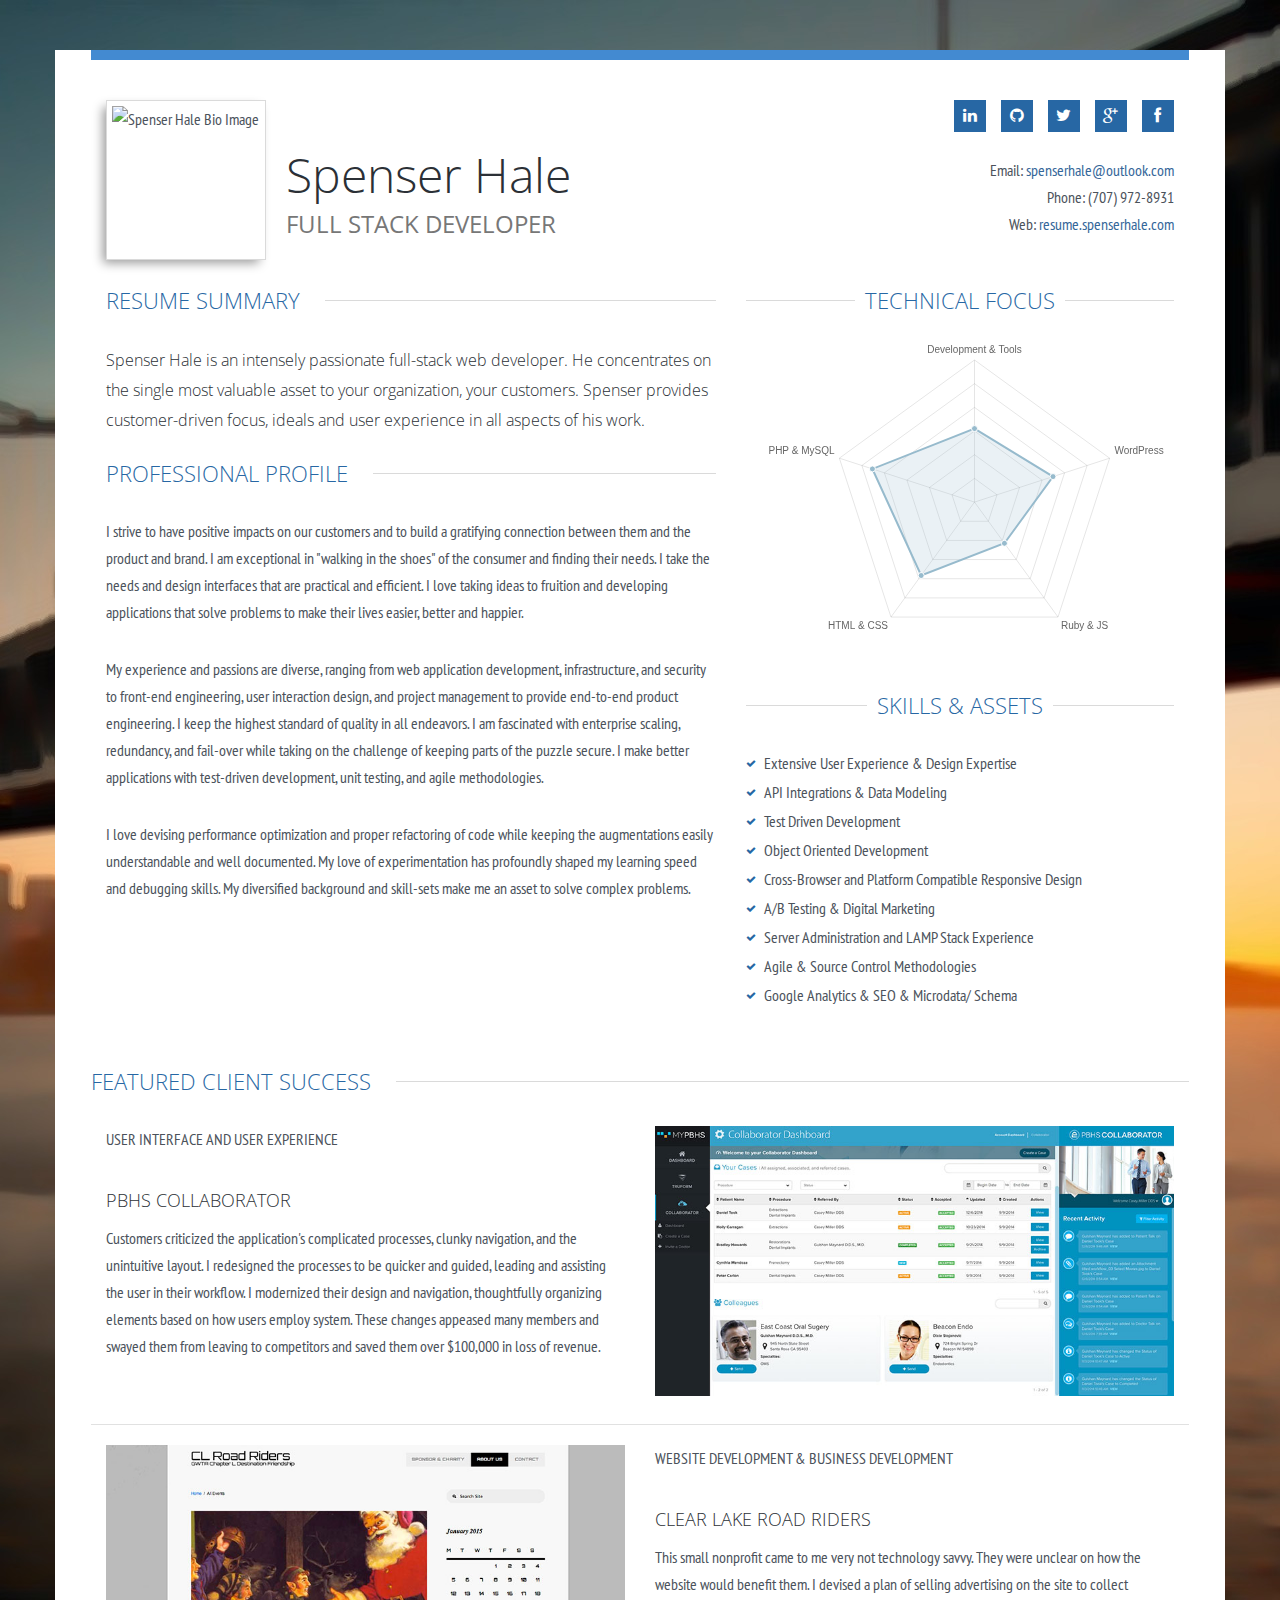
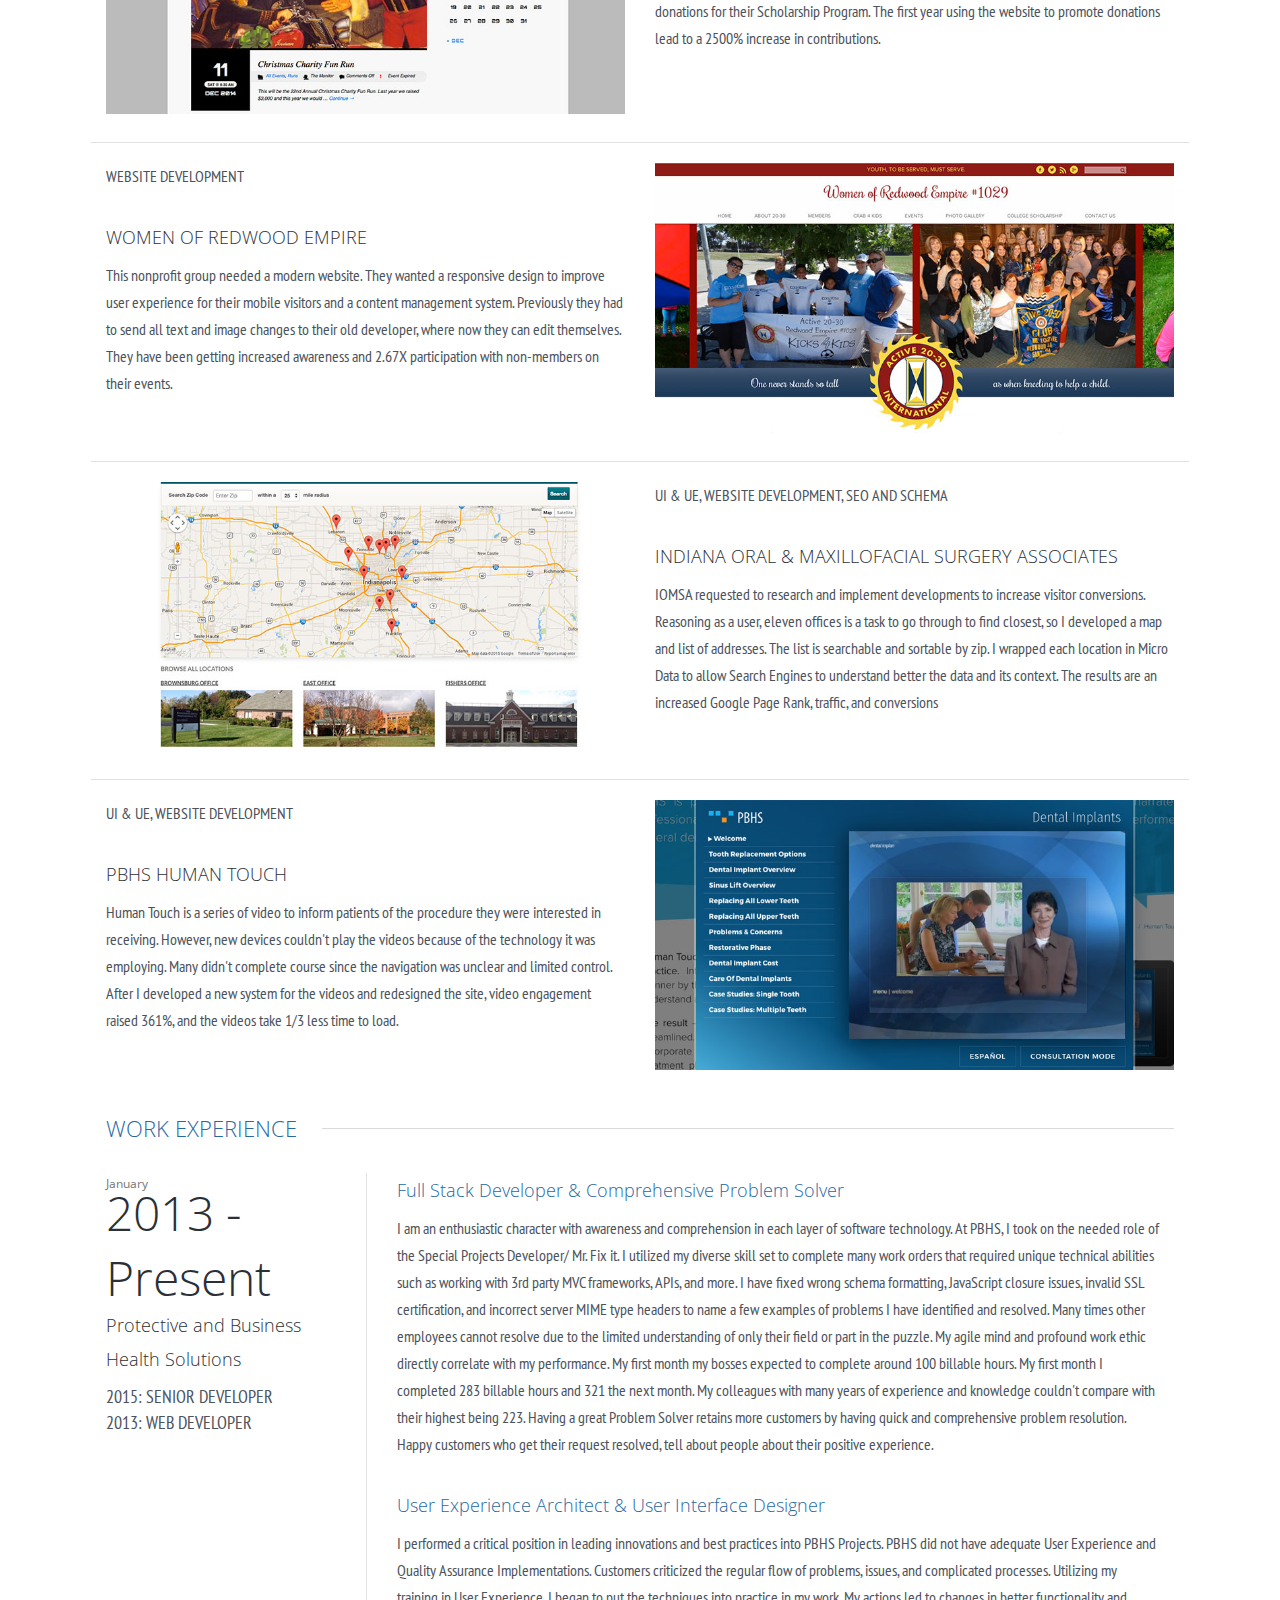
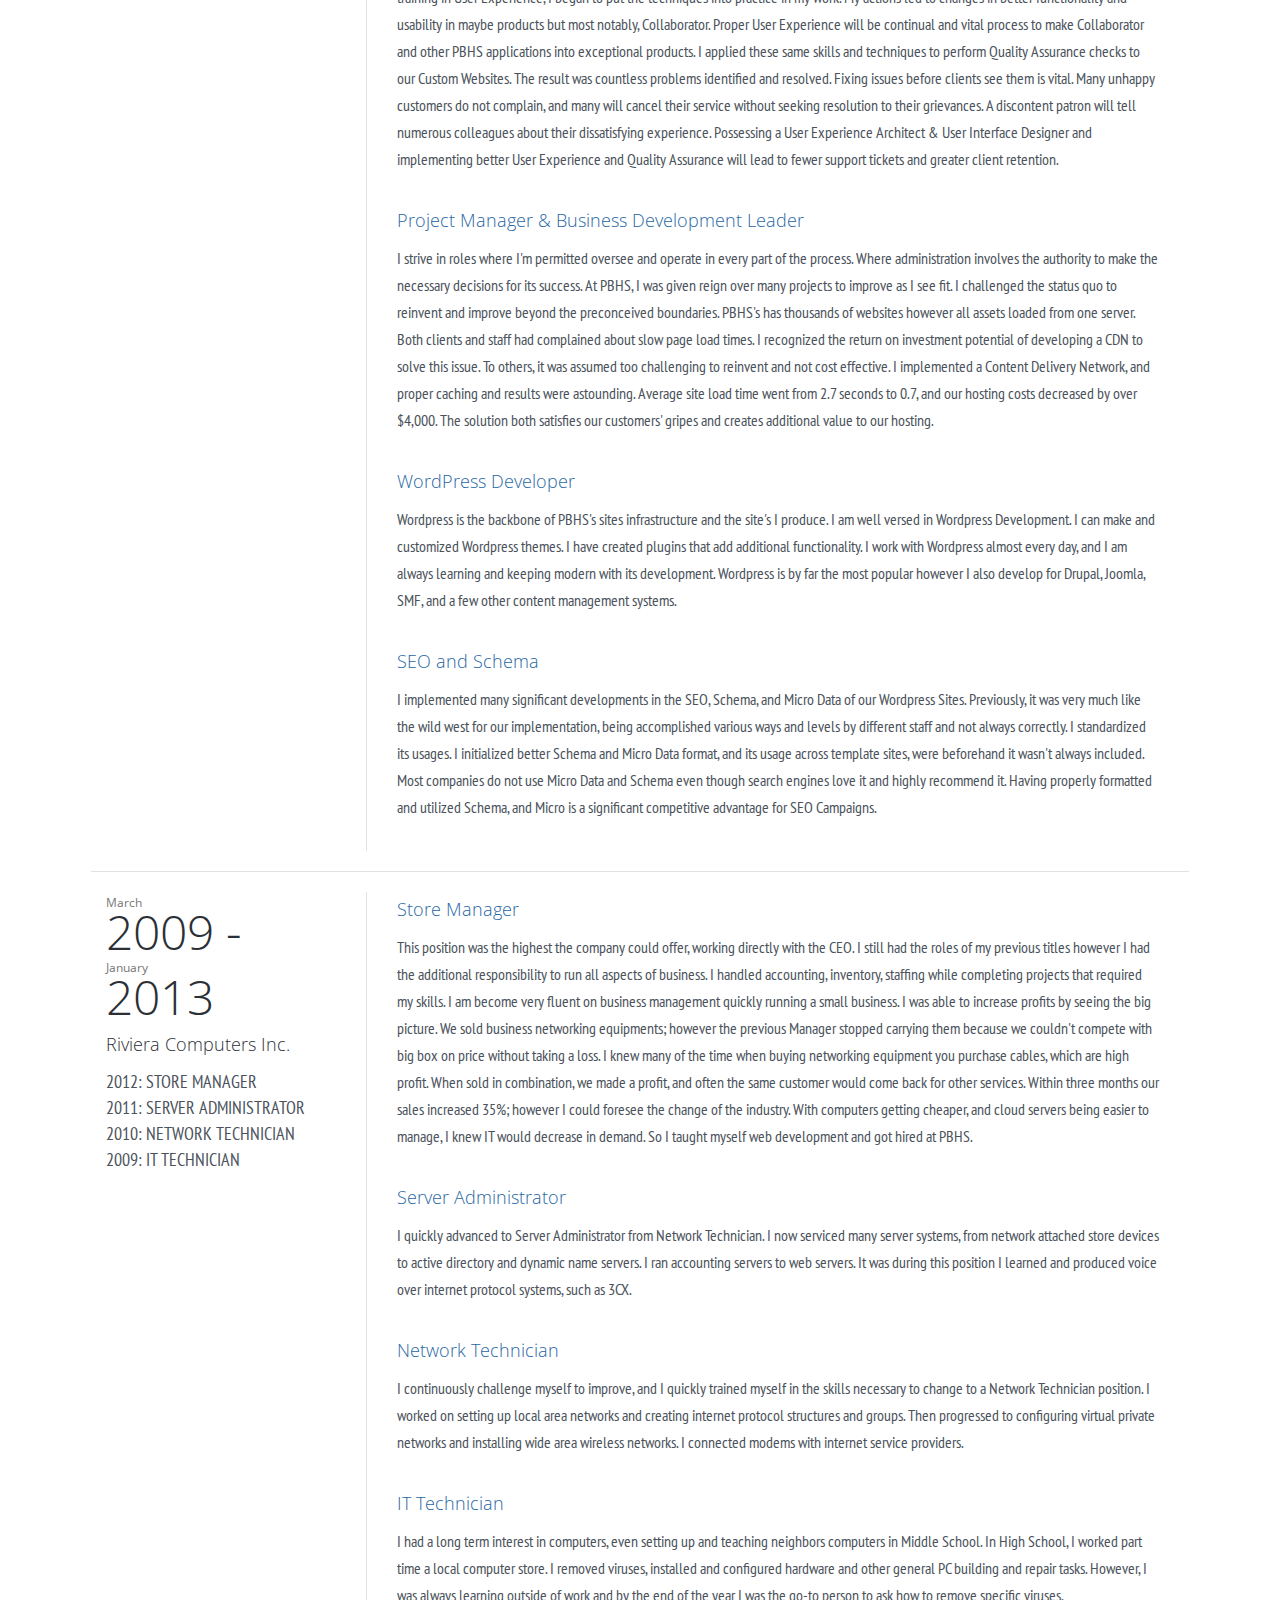
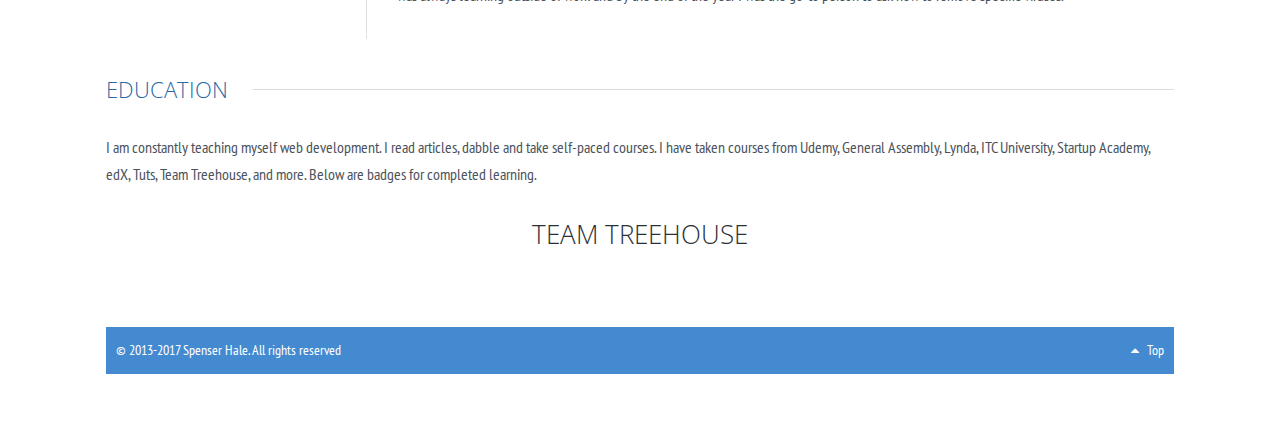
==== commit 65c59687: "restored from backup and adding human touch" ====
--- a/index.html
+++ b/index.html
@@ -416,7 +416,7 @@
                     <div class="col-sm-6">
 
 
-                        <img class="responsive-img" src="_content/portfolio/informed-consent.jpg" alt="">
+                        <img class="responsive-img" src="_content/portfolio/human-touch.jpg" alt="">
 
 
                     </div><!-- end .col-sm-6 -->
@@ -425,12 +425,12 @@
                         <p class="text-uppercase">UI & UE, Website Development</p>
 
                         <h3 class="text-uppercase">
-                            PBHS Informed Consent
+                            PBHS Human Touch
                             <!--<a href="#">Lorem ipsum dolor sit amet, consecteur</a>-->
                         </h3>
 
                         <p>
-                            Informed Consent is a series of video to inform patients of the procedure they were
+                            Human Touch is a series of video to inform patients of the procedure they were
                             interested in receiving. However, new devices couldn't play the videos because of the
                             technology it was employing. Many didn't complete course since the navigation was unclear
                             and limited control. After I developed a new system for the videos and redesigned the site,
@@ -535,7 +535,7 @@
                             <h3>Protective and Business Health Solutions</h3>
 
                             <p>
-                                2015: Full Stack Developer <br>
+                                2015: Senior Developer <br>
                                 2013: Web Developer
                             </p>
 
@@ -875,7 +875,7 @@
 			<div class="row">
             	<div class="col-sm-12">
                 	
-                    <p>&copy; 2013-2016 Spenser Hale. <span class="hidden-phone">All rights reserved</span></p>
+                    <p>&copy; 2013-2017 Spenser Hale. <span class="hidden-phone">All rights reserved</span></p>
                     
                     <a id="back-to-top" href="#" class="hidden-print">
                     	<i class="fa fa-caret-up"></i>
--- a/_layout/css/skins/blue.css
+++ b/_layout/css/skins/blue.css
@@ -5,7 +5,7 @@
    ========================================================================== */
    
 	body {
-		background: url("../../images/bg-body22.jpg") no-repeat fixed top center;
+		background: url("../../../images/landscapes/sf-landscapes/sf-bridge-water-color.jpeg") no-repeat fixed top center;
 		color: #4b525b;	
 	}
 	
